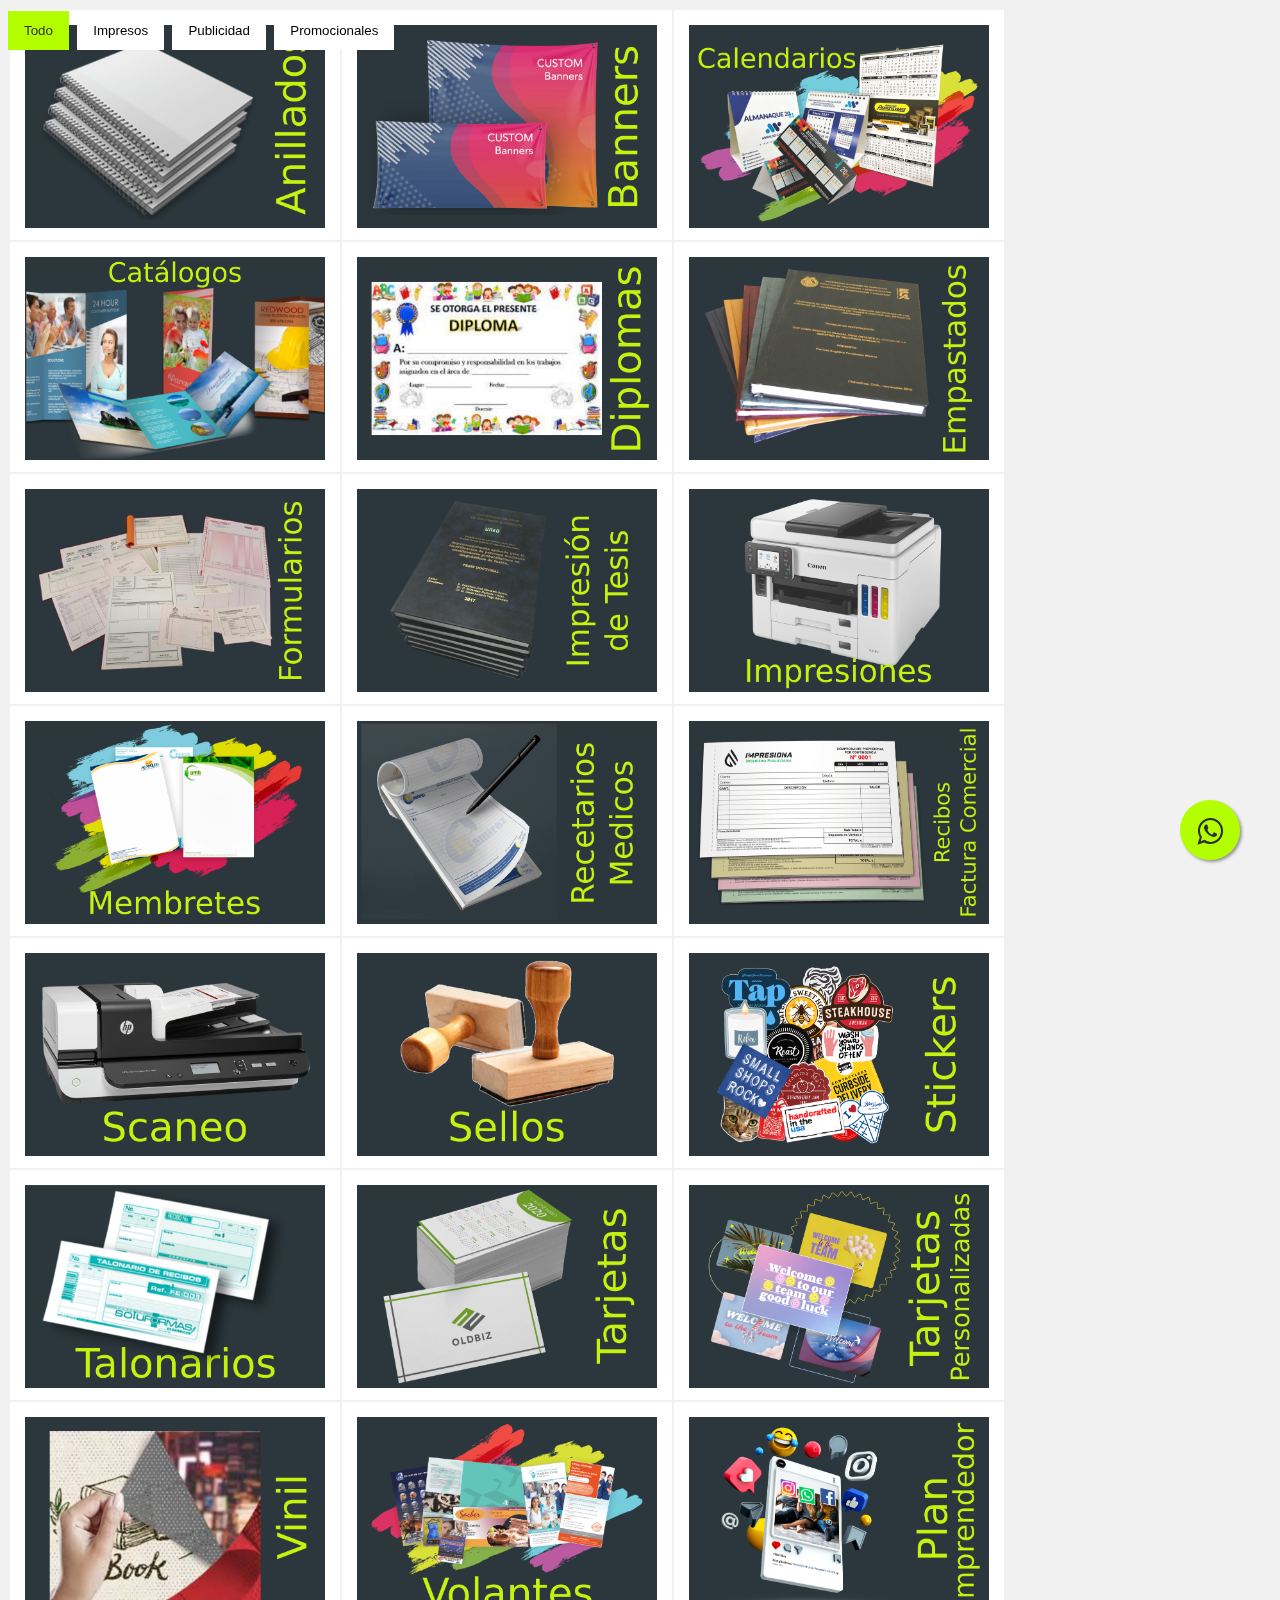
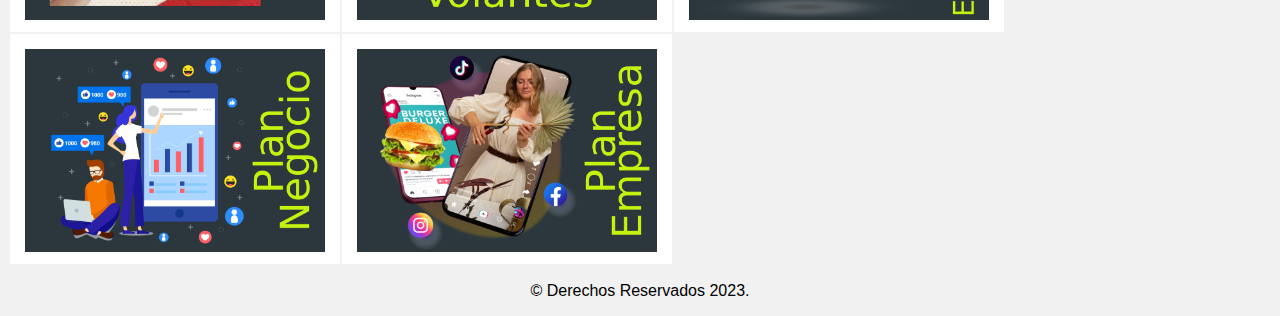
==== index.html @ c9ea45ab "Update index.html" ====
<!DOCTYPE html>
<html>
<meta name="viewport" content="width=device-width, initial-scale=1">

<head>
    <title>edumerchsv</title>
    <link rel="icon" href="icologo.png" type="image/x-icon">
    <style>
        * {
            box-sizing: border-box;
        }
        
        body {
            background-color: #f1f1f1;
            padding: 0px;
            font-family: Arial;
        }
        /* Center website */
        
        .main {
            max-width: 1000px;
            margin: auto;
        }
        
        h1 {
            font-size: 50px;
            word-break: break-all;
        }
        
        .row {
            margin: 0px -0px;
        }
        /* Add padding BETWEEN each column */
        
        .row,
        .row>.column {
            padding: 1px;
        }
        /* Create three equal columns that floats next to each other */
        
        .column {
            float: left;
            width: 25%;
            display: none;
            /* Hide all elements by default */
        }
        /* Clear floats after rows */
        
        .row:after {
            content: "";
            display: table;
            clear: both;
        }
        /* Contenido del espacio en blanco con la imagen*/
        
        .content {
            background-color: white;
            padding: 15px;
        }
        /* The "show" se filtra en table para mostrar bien en celular*/
        
        .show {
            display: Table;
        }
        /* Style the buttons */
        
        .btn {
            border: none;
            outline: none;
            padding: 12px 16px;
            background-color: white;
            cursor: pointer;
        }
        
        .btn:hover {
            background-color: #ddd;
        }
        
        .btn.active {
            background-color: rgb(179, 255, 0);
            color: rgb(46, 46, 46);
        }
        
        body {
            font-family: Arial, Helvetica, sans-serif;
        }
        
        .flip-box {
            background-color: transparent;
            width: 300px;
            height: 200px;
            border: 0px solid #f1f1f1;
            perspective: 1000px;
        }
        
        .flip-box-inner {
            position: relative;
            width: 100%;
            height: 100%;
            text-align: center;
            transition: transform 0.8s;
            transform-style: preserve-3d;
        }
        
        .flip-box:hover .flip-box-inner {
            transform: rotateY(180deg);
        }
        
        .flip-box-front,
        .flip-box-back {
            position: absolute;
            width: 100%;
            height: 100%;
            -webkit-backface-visibility: hidden;
            backface-visibility: hidden;
        }
        
        .flip-box-front {
            background-color: #bbb;
            color: black;
        }
        
        .flip-box-back {
            background-color: rgb(43, 55, 61);
            color: white;
            transform: rotateY(180deg);
        }
        
        .floatMenu {
            position: fixed;
            text-align: center;
            font-size: 30px;
            z-index: 100;
        }
        
        .float {
            position: fixed;
            width: 60px;
            height: 60px;
            bottom: 40px;
            right: 40px;
            background-color: rgb(179, 255, 0);
            color: rgb(46, 46, 46);
            border-radius: 50px;
            text-align: center;
            font-size: 30px;
            box-shadow: 2px 2px 3px #999;
            z-index: 100;
        }
        
        .float:hover {
            text-decoration: none;
            color: rgb(179, 255, 0);
            background-color: rgb(46, 46, 46);
        }
        
        .my-float {
            margin-top: 16px;
        }
    </style>
</head>


<body>

    <center>
        <!-- MAIN (Center website) -->
        <div class="floatMenu">
            <div class="main">
                <div id="myBtnContainer">
                    <button class="btn active" onclick="filterSelection('all')">Todo</button>
                    <button class="btn" onclick="filterSelection('Impresos')">Impresos</button>
                    <button class="btn" onclick="filterSelection('Publicidad')">Publicidad</button>
                    <button class="btn" onclick="filterSelection('Promocionales')">Promocionales</button>
                </div>
    </center>

    <!-- Portfolio Gallery Grid -->
    <div class="row">
        <div class="column Impresos">
            <div class="content">
                <div class="flip-box">
                    <div class="flip-box-inner">
                        <div class="flip-box-front">
                            <img src="Impresos/Anillados.png" alt="Impresos" style="width:100%">
                        </div>
                        <div class="flip-box-back">
                            <h2>Anillados</h2>
                            <h3>Desde $1.50</h3>
                            <h4></h4>
                            <p></p>
                        </div>
                    </div>
                </div>
            </div>
        </div>
        <div class="column Impresos">
            <div class="content">
                <div class="flip-box">
                    <div class="flip-box-inner">
                        <div class="flip-box-front">
                            <img src="Impresos/Banners.png" alt="Impresos" style="width:100%">
                        </div>
                        <div class="flip-box-back">
                            <h2>Banners</h2>
                            <h3>Metro cuadrado $10.°°</h3>
                            <h4>Full Colors</h4>
                            <p>* Ojetes incluidos</p>
                        </div>
                    </div>
                </div>
            </div>
        </div>
        <div class="column Impresos">
            <div class="content">
                <div class="flip-box">
                    <div class="flip-box-inner">
                        <div class="flip-box-front">
                            <img src="Impresos/Calendarios.png" alt="Impresos" style="width:100%">
                        </div>
                        <div class="flip-box-back">
                            <p>Calendarios</p>
                            <p>Bolsillo $10.°° / 100 Unidades</p>
                            <p>Carta $1.50 dls. x Unidad</p>
                            <p>Tabloide $2.50 dls. x Unidad</p>
                        </div>
                    </div>
                </div>
            </div>
        </div>
        <div class="column Impresos">
            <div class="content">
                <div class="flip-box">
                    <div class="flip-box-inner">
                        <div class="flip-box-front">
                            <img src="Impresos/Catalogos.png" alt="Impresos" style="width:100%">
                        </div>
                        <div class="flip-box-back">
                            <h2>Catálogos</h2>
                            <h3></h3>
                            <h4></h4>
                            <p></p>
                        </div>
                    </div>
                </div>
            </div>
        </div>
        <div class="column Impresos">
            <div class="content">
                <div class="flip-box">
                    <div class="flip-box-inner">
                        <div class="flip-box-front">
                            <img src="Impresos/Diplomas.png" alt="Impresos" style="width:100%">
                        </div>
                        <div class="flip-box-back">
                            <h2>Diplomas</h2>
                            <h3>Carta desde $0.65 ctvs (tinta)</h3>
                            <h3>Carta desde $1.50 dls (láser)</h3>
                        </div>
                    </div>
                </div>
            </div>
        </div>
        <div class="column Impresos">
            <div class="content">
                <div class="flip-box">
                    <div class="flip-box-inner">
                        <div class="flip-box-front">
                            <img src="Impresos/Empastados.png" alt="Impresos" style="width:100%">
                        </div>
                        <div class="flip-box-back">
                            <h2>Empastados</h2>
                            <h4>Tipo Libro desde $5.°°</h4>
                            <h4>Tipo Tesis desde $12.°°</h4>
                        </div>
                    </div>
                </div>
            </div>
        </div>
        <div class="column Impresos">
            <div class="content">
                <div class="flip-box">
                    <div class="flip-box-inner">
                        <div class="flip-box-front">
                            <img src="Impresos/Formularios.png" alt="Impresos" style="width:100%">
                        </div>
                        <div class="flip-box-back">
                            <h2>Formularios</h2>
                        </div>
                    </div>
                </div>
            </div>
        </div>
        <div class="column Impresos">
            <div class="content">
                <div class="flip-box">
                    <div class="flip-box-inner">
                        <div class="flip-box-front">
                            <img src="Impresos/ImpresTesis.png" alt="Impresos" style="width:100%">
                        </div>
                        <div class="flip-box-back">
                            <h2>Impresión de Tesis</h2>
                            <p>Tinta color desde $0.07 ctvs. (por lado de hoja)</p>
                            <p> Láser color desde $0.15 ctvs. (por lado de hoja)</p>

                        </div>
                    </div>
                </div>
            </div>
        </div>
        <div class="column Impresos">
            <div class="content">
                <div class="flip-box">
                    <div class="flip-box-inner">
                        <div class="flip-box-front">
                            <img src="Impresos/Impresiones.png" alt="Impresos" style="width:100%">
                        </div>
                        <div class="flip-box-back">
                            <h2>Impresiones</h2>
                            <p>Tinta color $0.05 ctvs. (por lado de hoja)</p>
                            <p>Tinta negro $0.03 ctvs. (por lado de hoja)</p>
                            <p>Láser color $0.15 ctvs. (por lado de hoja)</p>
                            <p>Láser negro $0.07 ctvs. (por lado de hoja)</p>
                        </div>
                    </div>
                </div>
            </div>
        </div>
        <div class="column Impresos">
            <div class="content">
                <div class="flip-box">
                    <div class="flip-box-inner">
                        <div class="flip-box-front">
                            <img src="Impresos/Membretes.png" alt="Impresos" style="width:100%">
                        </div>
                        <div class="flip-box-back">
                            <h2>Membretes</h2>
                            <p>100 Hojas carta tinta color $5.99 dls.</p>
                            <p>100 Hojas carta láser color $6.99 dls.</p>
                        </div>
                    </div>
                </div>
            </div>
        </div>
        <div class="column Impresos">
            <div class="content">
                <div class="flip-box">
                    <div class="flip-box-inner">
                        <div class="flip-box-front">
                            <img src="Impresos/Recetarios.png" alt="Impresos" style="width:100%">
                        </div>
                        <div class="flip-box-back">
                            <h2>Recetarios Medicos</h2>
                            <h3>Tamaño: ½ carta</h3>
                            <p>50 Hojas tinta color $3.50 dls.</p>
                            <p>50 Hojas láser color $5.°° dls.</p>
                        </div>
                    </div>
                </div>
            </div>
        </div>
        <div class="column Impresos">
            <div class="content">
                <div class="flip-box">
                    <div class="flip-box-inner">
                        <div class="flip-box-front">
                            <img src="Impresos/Recibos.png" alt="Impresos" style="width:100%">
                        </div>
                        <div class="flip-box-back">
                            <h3>Recibos y Factura Comercial</h3>
                            <p>Tamaño: ½ carta</p>
                            <p>Tinta color $3.50 dls.</p>
                            <p>Láser color $5.°° dls. </p>
                            <p>* 50 Hojas + copia y Numeradas.</p>
                        </div>
                    </div>
                </div>
            </div>
        </div>
        <div class="column Impresos">
            <div class="content">
                <div class="flip-box">
                    <div class="flip-box-inner">
                        <div class="flip-box-front">
                            <img src="Impresos/Scaneo.png" alt="Impresos" style="width:100%">
                        </div>
                        <div class="flip-box-back">
                            <p>Scaneo</p>
                            <h5>Papelería $0.25 / Documentos Personales $0.50</h5>
                            <h5>Diplomas $1.°° dls.</p>
                                <h5>Titulo $3.°° dls.</h5>
                                <h5>Maquilado desde $0.05 ctvs.</h5>
                        </div>
                    </div>
                </div>
            </div>
        </div>
        <div class="column Impresos">
            <div class="content">
                <div class="flip-box">
                    <div class="flip-box-inner">
                        <div class="flip-box-front">
                            <img src="Impresos/Sellos.png" alt="Impresos" style="width:100%">
                        </div>
                        <div class="flip-box-back">
                            <h2>Sellos</h2>
                        </div>
                    </div>
                </div>
            </div>
        </div>
        <div class="column Impresos">
            <div class="content">
                <div class="flip-box">
                    <div class="flip-box-inner">
                        <div class="flip-box-front">
                            <img src="Impresos/Stickers.png" alt="Impresos" style="width:100%">
                        </div>
                        <div class="flip-box-back">
                            <h2>Stickers</h2>
                        </div>
                    </div>
                </div>
            </div>
        </div>
        <div class="column Impresos">
            <div class="content">
                <div class="flip-box">
                    <div class="flip-box-inner">
                        <div class="flip-box-front">
                            <img src="Impresos/Talonarios.png" alt="Impresos" style="width:100%">
                        </div>
                        <div class="flip-box-back">
                            <h2>Talonarios</h2>
                            <p>50 Hojas ⅓ carta tinta color $2.°° dls.</p>
                            <p>50 Hojas ⅓ carta láser color $3.°° dls.</p>
                        </div>
                    </div>
                </div>
            </div>
        </div>
        <div class="column Impresos">
            <div class="content">
                <div class="flip-box">
                    <div class="flip-box-inner">
                        <div class="flip-box-front">
                            <img src="Impresos/Tarjeta.png" alt="Impresos" style="width:100%">
                        </div>
                        <div class="flip-box-back">
                            <h2>Tarjeta Presentación</h2>
                            <p>Folcote láser $6.99 dls.</p>
                            <p>Canso tinta color $5.°° dls.</p>
                        </div>
                    </div>
                </div>
            </div>
        </div>
        <div class="column Impresos">
            <div class="content">
                <div class="flip-box">
                    <div class="flip-box-inner">
                        <div class="flip-box-front">
                            <img src="Impresos/TarjetaP.png" alt="Impresos" style="width:100%">
                        </div>
                        <div class="flip-box-back">
                            <h2>Tarjetas Personalizadas</h2>
                        </div>
                    </div>
                </div>
            </div>
        </div>
        <div class="column Impresos">
            <div class="content">
                <div class="flip-box">
                    <div class="flip-box-inner">
                        <div class="flip-box-front">
                            <img src="Impresos/Vinil.png" alt="Impresos" style="width:100%">
                        </div>
                        <div class="flip-box-back">
                            <h2>Vinil</h2>
                            <h3>Metro cuadrado $12.°°</h3>
                            <h4>Full Colors</h4>
                        </div>
                    </div>
                </div>
            </div>
        </div>
        <div class="column Impresos">
            <div class="content">
                <div class="flip-box">
                    <div class="flip-box-inner">
                        <div class="flip-box-front">
                            <img src="Impresos/Volante.png" alt="Impresos" style="width:100%">
                        </div>
                        <div class="flip-box-back">
                            <h2>Volantes</h2>
                        </div>
                    </div>
                </div>
            </div>
        </div>
        <div class="column Publicidad">
            <div class="content">
                <div class="flip-box">
                    <div class="flip-box-inner">
                        <div class="flip-box-front">
                            <img src="Impresos/Emprendedor.png" alt="Publicidad" style="width:100%">
                        </div>
                        <div class="flip-box-back">
                            <h2>Plan Emprendedor $65.°°</h2>
                            <p>*1,000 emails diarios 2 veces x semana</p>
                            <p>*Story en TikTok 1 vez x semana</p>
                            <p>*Reels en Facebook 1 vez x semana</p>
                            <p></p>
                        </div>
                    </div>
                </div>
            </div>
        </div>
        <div class="column Publicidad">
            <div class="content">
                <div class="flip-box">
                    <div class="flip-box-inner">
                        <div class="flip-box-front">
                            <img src="Impresos/Negocio.png" alt="Publicidad" style="width:100%">
                        </div>
                        <div class="flip-box-back">
                            <h2>Plan Negocio $125.°°</h2>
                            <p>*1,000 emails diarios 3 veces x semana</p>
                            <p>*Story en TikTok 3 veces x semana</p>
                            <p>*Reels en Facebook 1 vez x semana</p>
                            <p>*Anuncio FB pautado 1 semana</p>
                        </div>
                    </div>
                </div>
            </div>
        </div>
        <div class="column Publicidad">
            <div class="content">
                <div class="flip-box">
                    <div class="flip-box-inner">
                        <div class="flip-box-front">
                            <img src="Impresos/Empresa.png" alt="Publicidad" style="width:100%">
                        </div>
                        <div class="flip-box-back">
                            <p>Plan Empresa $150.°°</p>
                            <p>*1,000 emails diarios 5 veces x semana</p>
                            <p>*Story en TikTok 5 veces x semana</p>
                            <p>*Reels en Facebook 1 vez x semana</p>
                            <p>*Anuncio FB pautado 1 semana</p>
                            <p>*50 Mensajes WA 5 veces x semana</p>
                        </div>
                    </div>
                </div>
            </div>
        </div>
        <!-- END GRID -->
    </div>

    <center>
        <footer>
            <p class="rights"><span>&copy;&nbsp;</span><span class="copyright-year"></span>Derechos Reservados 2023.</p>
        </footer>
    </center>
    <!-- END MAIN -->

    <script>
        filterSelection("all")

        function filterSelection(c) {
            var x, i;
            x = document.getElementsByClassName("column");
            if (c == "all") c = "";
            for (i = 0; i < x.length; i++) {
                w3RemoveClass(x[i], "show");
                if (x[i].className.indexOf(c) > -1) w3AddClass(x[i], "show");
            }
        }

        function w3AddClass(element, name) {
            var i, arr1, arr2;
            arr1 = element.className.split(" ");
            arr2 = name.split(" ");
            for (i = 0; i < arr2.length; i++) {
                if (arr1.indexOf(arr2[i]) == -1) {
                    element.className += " " + arr2[i];
                }
            }
        }

        function w3RemoveClass(element, name) {
            var i, arr1, arr2;
            arr1 = element.className.split(" ");
            arr2 = name.split(" ");
            for (i = 0; i < arr2.length; i++) {
                while (arr1.indexOf(arr2[i]) > -1) {
                    arr1.splice(arr1.indexOf(arr2[i]), 1);
                }
            }
            element.className = arr1.join(" ");
        }


        // Add active class to the current button (highlight it)
        var btnContainer = document.getElementById("myBtnContainer");
        var btns = btnContainer.getElementsByClassName("btn");
        for (var i = 0; i < btns.length; i++) {
            btns[i].addEventListener("click", function() {
                var current = document.getElementsByClassName("active");
                current[0].className = current[0].className.replace(" active", "");
                this.className += " active";
            });
        }
    </script>
    <link rel="stylesheet" href="https://maxcdn.bootstrapcdn.com/font-awesome/4.5.0/css/font-awesome.min.css">
    <a href="https://api.whatsapp.com/send?phone=50371044223&text=Me regala información." class="float" target="_blank">
        <i class="fa fa-whatsapp my-float"></i>
    </a>


</body>
<div class="snackbars" id="form-output-global"></div>
<script src="js/core.min.js"></script>
<script src="js/script.js"></script>
<script src="js\vendor\bootstrap.min.js"></script>
<script src="js\vendor\slick.min.js"></script>
<script src="js\custom\slick.js"></script>
<script src="js\vendor\counterup.min.js"></script>
<script src="js\vendor\waypoints.min.js"></script>
<script src="js\custom\counterup.js"></script>
<script src="js\vendor\venobox.min.js"></script>
<script src="js\custom\venobox.js"></script>
<script src="js\custom\player.js"></script>

</html>
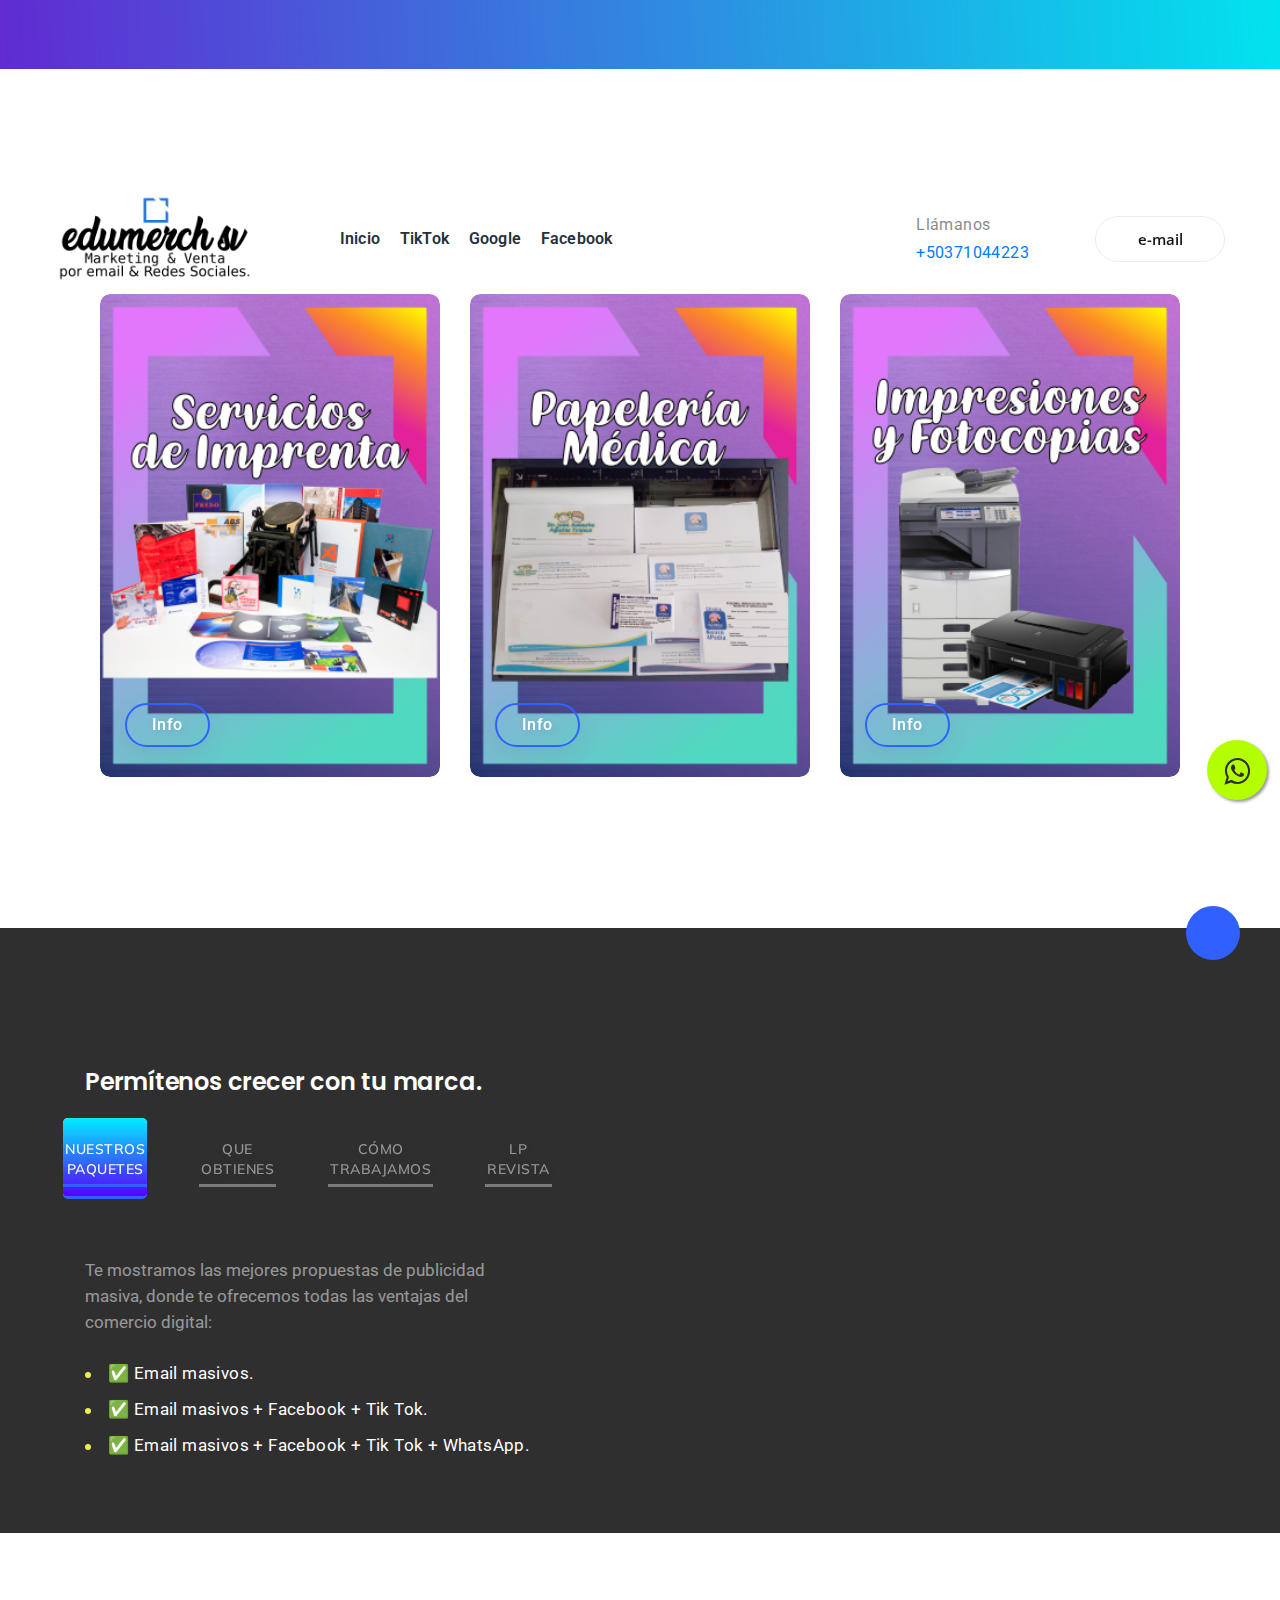
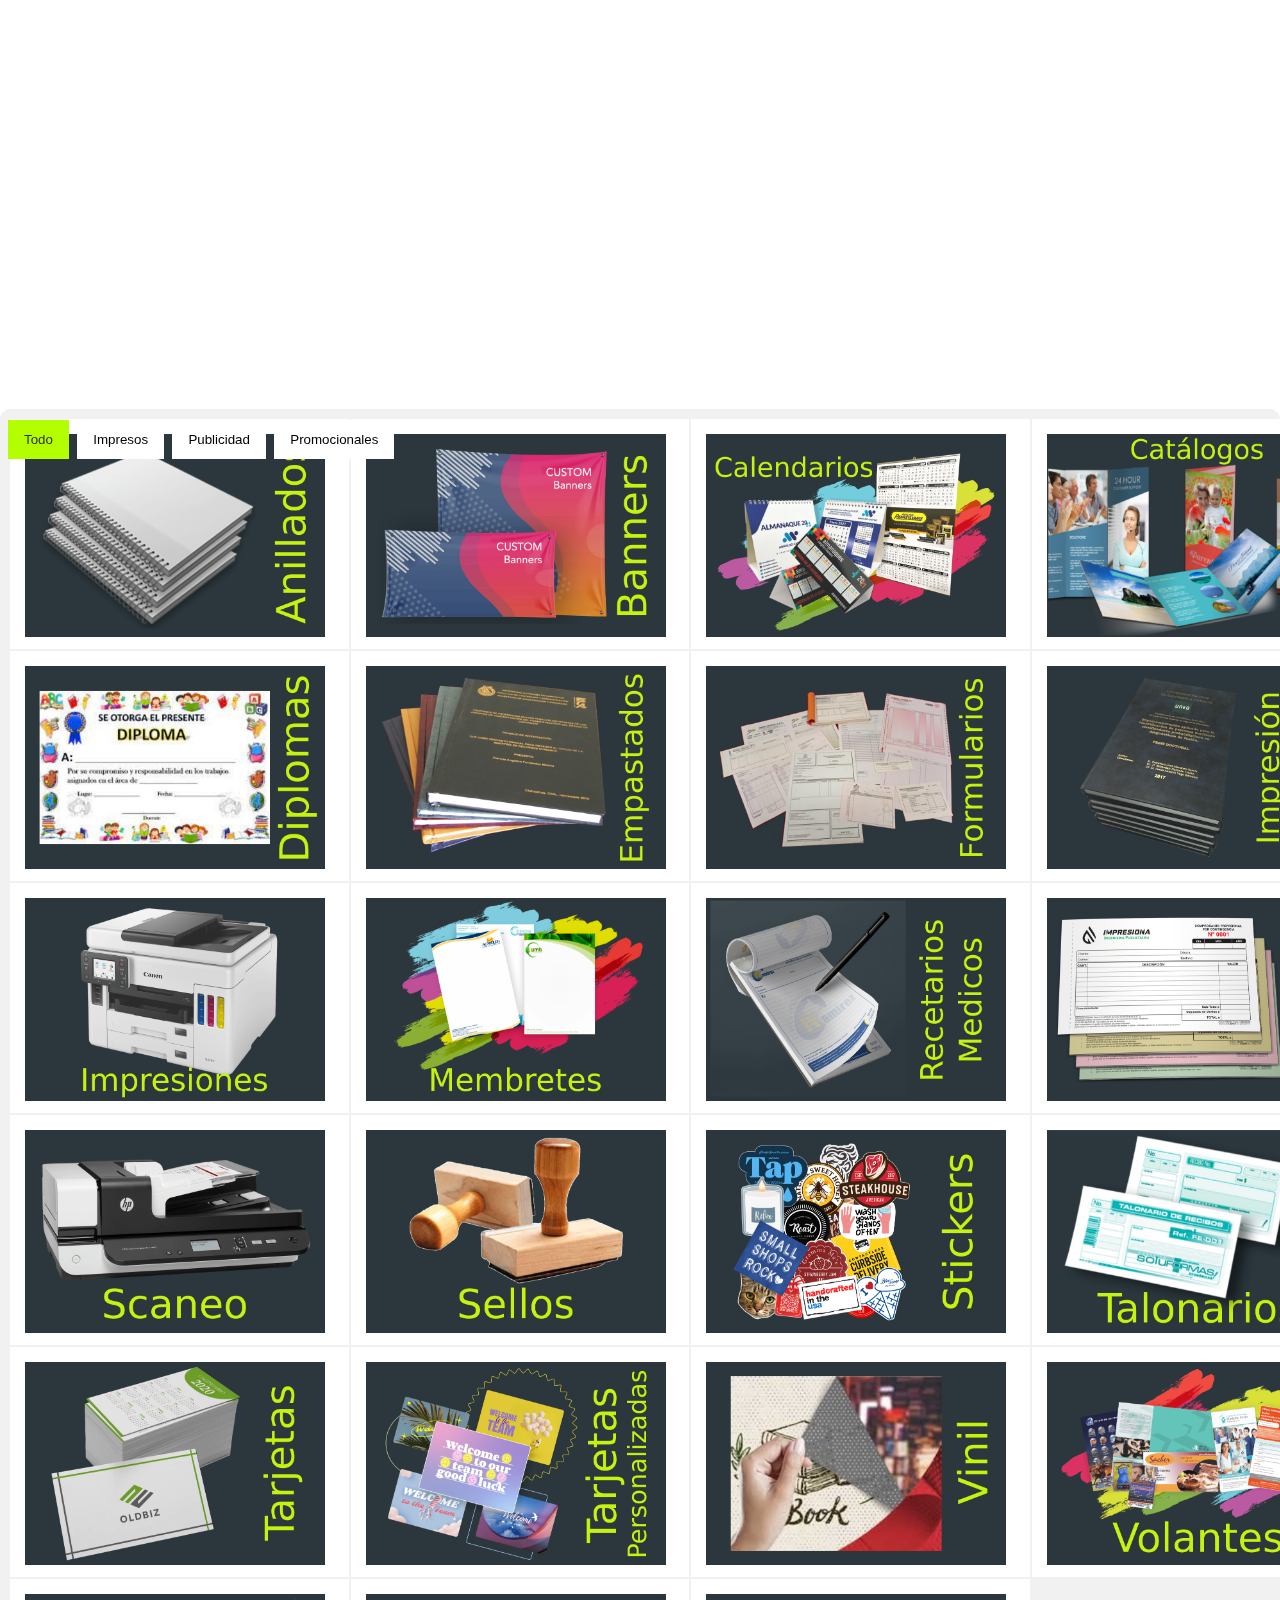
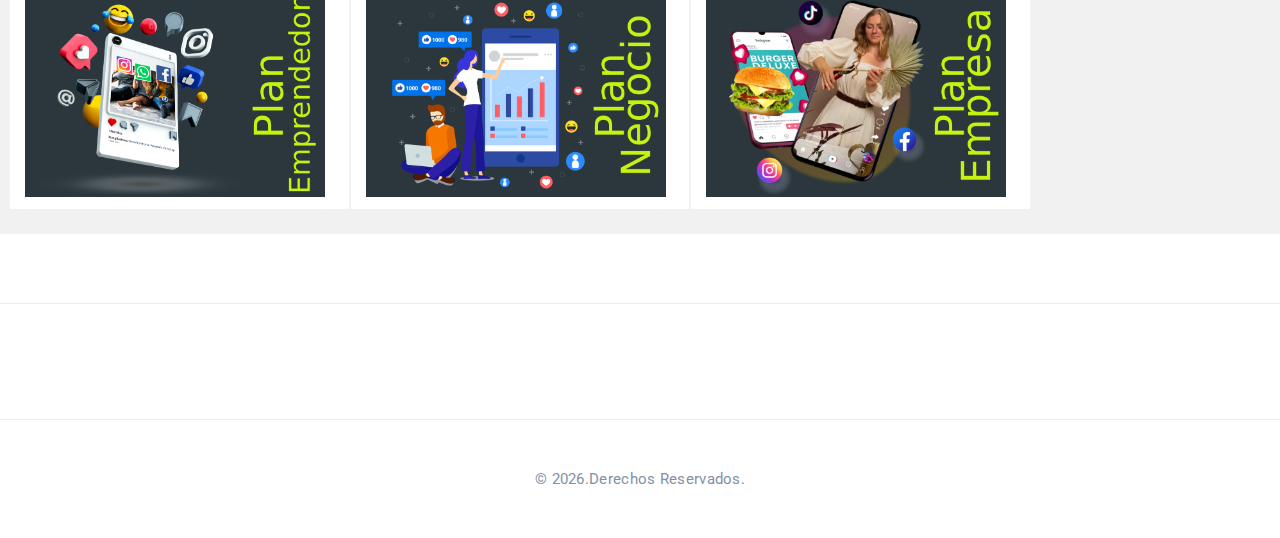
==== commit 136cf30d: "Add files via upload" ====
--- a/index.html
+++ b/index.html
@@ -1,144 +1,52 @@
 <!DOCTYPE html>
-<html>
-<meta name="viewport" content="width=device-width, initial-scale=1">
+<html class="wide wow-animation" lang="en">
 
 <head>
     <title>edumerchsv</title>
-    <link rel="icon" href="icologo.png" type="image/x-icon">
+    <meta name="viewport" content="width=device-width height=device-height initial-scale=1.0">
+    <meta charset="utf-8">
+    <meta http-equiv="X-UA-Compatible" content="IE=edge">
+    <meta name="viewport" content="width=device-width, initial-scale=1, shrink-to-fit=no">
+    <meta name="author-name" content="EduardoJiménez">
+    <meta name="author-email" content="edujim@outlook.com">
+    <meta name="keywords" content="edu, fm, bootstrap, html, template, mp3, player, radio station, responsive, schedule, shoutcast, online radio station template, radio station html template, radio station website template, mp3 player">
+    <link rel="icon" href="images/icologo.png" type="image/x-icon">
+    <link rel="stylesheet" type="text/css" href="//fonts.googleapis.com/css?family=Open+Sans:300,400,500,600,700,800%7CPoppins:300,400,500,600,700%7CMuli:200,300,400,500">
+    <link rel="stylesheet" href="css/bootstrap.css">
+    <link rel="stylesheet" href="css/fonts.css">
+    <link rel="stylesheet" href="css/style.css">
+    <link rel="stylesheet" href="https://cdnjs.cloudflare.com/ajax/libs/font-awesome/5.14.0/css/all.min.css">
+    <link rel="stylesheet" href="css\vendor\slick.css">
+    <link rel="stylesheet" href="css\vendor\bootstrap.min.css">
+    <link rel="stylesheet" href="css\custom\main.css">
+    <link rel="stylesheet" href="css\custom\about.css">
+    <link rel="stylesheet" href="css\vendor\venobox.min.css">
+    <link rel="stylesheet" href="css\custom\main.css">
+    <link rel="stylesheet" href="css\custom\index.css">
+    <link rel="stylesheet" href="css\custom\about.css">
+    
     <style>
-        * {
-            box-sizing: border-box;
+        .ie-panel {
+            display: none;
+            background: #212121;
+            padding: 10px 0;
+            box-shadow: 3px 3px 5px 0 rgba(0, 0, 0, .3);
+            clear: both;
+            text-align: center;
+            position: relative;
+            z-index: 1;
         }
         
-        body {
-            background-color: #f1f1f1;
-            padding: 0px;
-            font-family: Arial;
-        }
-        /* Center website */
-        
-        .main {
-            max-width: 1000px;
-            margin: auto;
-        }
-        
-        h1 {
-            font-size: 50px;
-            word-break: break-all;
-        }
-        
-        .row {
-            margin: 0px -0px;
-        }
-        /* Add padding BETWEEN each column */
-        
-        .row,
-        .row>.column {
-            padding: 1px;
-        }
-        /* Create three equal columns that floats next to each other */
-        
-        .column {
-            float: left;
-            width: 25%;
-            display: none;
-            /* Hide all elements by default */
-        }
-        /* Clear floats after rows */
-        
-        .row:after {
-            content: "";
-            display: table;
-            clear: both;
-        }
-        /* Contenido del espacio en blanco con la imagen*/
-        
-        .content {
-            background-color: white;
-            padding: 15px;
-        }
-        /* The "show" se filtra en table para mostrar bien en celular*/
-        
-        .show {
-            display: Table;
-        }
-        /* Style the buttons */
-        
-        .btn {
-            border: none;
-            outline: none;
-            padding: 12px 16px;
-            background-color: white;
-            cursor: pointer;
-        }
-        
-        .btn:hover {
-            background-color: #ddd;
-        }
-        
-        .btn.active {
-            background-color: rgb(179, 255, 0);
-            color: rgb(46, 46, 46);
-        }
-        
-        body {
-            font-family: Arial, Helvetica, sans-serif;
-        }
-        
-        .flip-box {
-            background-color: transparent;
-            width: 300px;
-            height: 200px;
-            border: 0px solid #f1f1f1;
-            perspective: 1000px;
-        }
-        
-        .flip-box-inner {
-            position: relative;
-            width: 100%;
-            height: 100%;
-            text-align: center;
-            transition: transform 0.8s;
-            transform-style: preserve-3d;
-        }
-        
-        .flip-box:hover .flip-box-inner {
-            transform: rotateY(180deg);
-        }
-        
-        .flip-box-front,
-        .flip-box-back {
-            position: absolute;
-            width: 100%;
-            height: 100%;
-            -webkit-backface-visibility: hidden;
-            backface-visibility: hidden;
-        }
-        
-        .flip-box-front {
-            background-color: #bbb;
-            color: black;
-        }
-        
-        .flip-box-back {
-            background-color: rgb(43, 55, 61);
-            color: white;
-            transform: rotateY(180deg);
-        }
-        
-        .floatMenu {
-            position: fixed;
-            text-align: center;
-            font-size: 30px;
-            z-index: 100;
-        }
-        
+        html.ie-10 .ie-panel,
+        html.lt-ie-10 .ie-panel {
+            display: block;
+        }
         .float {
             position: fixed;
             width: 60px;
             height: 60px;
-            bottom: 40px;
-            right: 40px;
+            bottom: 100px;
+            right: 13px;
             background-color: rgb(179, 255, 0);
             color: rgb(46, 46, 46);
             border-radius: 50px;
@@ -150,7 +58,7 @@
         
         .float:hover {
             text-decoration: none;
-            color: rgb(179, 255, 0);
+            color:rgb(179, 255, 0);
             background-color: rgb(46, 46, 46);
         }
         
@@ -160,464 +68,287 @@
     </style>
 </head>
 
-
 <body>
 
-    <center>
-        <!-- MAIN (Center website) -->
-        <div class="floatMenu">
-            <div class="main">
-                <div id="myBtnContainer">
-                    <button class="btn active" onclick="filterSelection('all')">Todo</button>
-                    <button class="btn" onclick="filterSelection('Impresos')">Impresos</button>
-                    <button class="btn" onclick="filterSelection('Publicidad')">Publicidad</button>
-                    <button class="btn" onclick="filterSelection('Promocionales')">Promocionales</button>
+    <div class="ie-panel">
+        <a href="http://windows.microsoft.com/en-US/internet-explorer/"><img src="images/logox.png" height="42" width="820" alt="You are using an outdated browser. For a faster, safer browsing experience, upgrade for free today."></a>
+    </div>
+    
+    <div class="preloader" id="loading">
+        <div class="preloader-body">
+            <div id="loading-center-object">
+                <div class="object" id="object_four"></div>
+                <div class="object" id="object_three"></div>
+                <div class="object" id="object_two"></div>
+                <div class="object" id="object_one"></div>
+            </div>
+        </div>
+    </div>
+
+    <div class="page">
+        <!-- Page Header-->
+        <a class="banner banner-top" href="#" target="_blank"><img src="images/Textura 01.png" alt="" height="0" /></a>
+        <header class="section page-header">
+
+            <!-- RD Navbar-->
+            <div class="rd-navbar-wrap">
+                <nav class="rd-navbar rd-navbar-modern" data-layout="rd-navbar-fixed" data-sm-layout="rd-navbar-fixed" data-md-layout="rd-navbar-fixed" data-md-device-layout="rd-navbar-fixed" data-lg-layout="rd-navbar-fixed" data-lg-device-layout="rd-navbar-fixed" data-xl-layout="rd-navbar-static"
+                    data-xl-device-layout="rd-navbar-static" data-xxl-layout="rd-navbar-static" data-xxl-device-layout="rd-navbar-static" data-lg-stick-up-offset="10px" data-xl-stick-up-offset="10px" data-xxl-stick-up-offset="10px" data-lg-stick-up="true"
+                    data-xl-stick-up="true" data-xxl-stick-up="true">
+                    
+                    <div class="rd-navbar-main">
+                        <!-- RD Navbar Panel-->
+                        <div class="rd-navbar-panel">
+                            <!-- RD Navbar Toggle-->
+                            <button class="rd-navbar-toggle" data-rd-navbar-toggle=".rd-navbar-nav-wrap"><span></span></button>
+                            <!-- RD Navbar Brand-->
+                            <div class="rd-navbar-brand">
+                                <a class="brand" href="https://www.index.html"><img src="images/logox.png" alt="" width="" height="" /></a>
+                            </div>
+                        </div>
+                        <div class="rd-navbar-nav-wrap">
+                            <!-- RD Navbar Nav-->
+                            <ul class="rd-navbar-nav">
+                                <li class="rd-nav-item active">
+                                    <a class="rd-nav-link" href="#"></a>
+                                </li>
+                                <li class="rd-nav-item"><a class="rd-nav-link" href="index.html">Inicio</a>
+                                </li>
+                                <li class="rd-nav-item"><a class="rd-nav-link" href="https://www.tiktok.com/@eltripsv">TikTok</a>
+                                </li>
+                                <li class="rd-nav-item"><a class="rd-nav-link" href="https://g.page/r/CdeWt0oF6-BpEBA">Google</a>
+                                </li>
+                                <li class="rd-nav-item"><a class="rd-nav-link" href="#">Facebook</a>
+                                </li>
+                                <li class="rd-nav-item">
+                                    <a class="rd-nav-link" href="#"></a>
+                                </li>
+                            </ul>
+                            <div class="rd-navbar-tel">
+                                <p>Llámanos</p><a href="tel:#">+50371044223</a>
+                            </div>
+                        </div>
+                        <div class="rd-navbar-element"><a class="button button-sm button-default-outline button-winona" href="mailto:edujim@outlook.com">e-mail</a>
+                        </div>
+                        <div class="rd-navbar-dummy"></div>
+                    </div>
+                </nav>
+            </div>
+        </header>
+
+         <!-- Our Solutions-->
+         <section>
+            <div class="container">
+                <section>
+                        <div class="row">
+                            <div class="col-lg-12">
+                                <div class="blog-slider slider-arrow">
+                                    <div class="blog-card"><img src="images/001.png" alt="blog-1">
+                                        <div class="blog-overlay">
+                                            <p></p>
+                                            <h3>
+                                                <a href="#"></a>
+                                            </h3>
+                                            <a class="btn btn-outline" href="#">Info</a>
+                                        </div>
+                                    </div>
+                                    <div class="blog-card"><img src="images/002.png" alt="blog-2">
+                                        <div class="blog-overlay">
+                                            <p></p>
+                                            <h3>
+                                                <a href="#"></a>
+                                            </h3>
+                                            <a class="btn btn-outline" href="#">Info</a>
+                                        </div>
+                                    </div>
+                                    <div class="blog-card"><img src="images/003.png" alt="blog-3">
+                                        <div class="blog-overlay">
+                                            <p></p>
+                                            <h3>
+                                                <a href="#"></a>
+                                            </h3>
+                                            <a class="btn btn-outline" href="#">Info</a>
+                                        </div>
+                                    </div>
+                                    <div class="blog-card"><img src="images/004.png" alt="blog-3">
+                                        <div class="blog-overlay">
+                                            <p></p>
+                                            <h3>
+                                                <a href="#"></a>
+                                            </h3>
+                                            <a class="btn btn-outline" href="#">Info</a>
+                                        </div>
+                                    </div>
+                                    <div class="blog-card"><img src="images/005.png" alt="blog-3">
+                                        <div class="blog-overlay">
+                                            <p></p>
+                                            <h3>
+                                                <a href="#"></a>
+                                            </h3>
+                                            <a class="btn btn-outline" href="#">Info</a>
+                                        </div>
+                                    </div>
+                                    <div class="blog-card"><img src="images/006.png" alt="blog-3">
+                                        <div class="blog-overlay">
+                                            <p></p>
+                                            <h3>
+                                                <a href="#"></a>
+                                            </h3>
+                                            <a class="btn btn-outline" href="#">Info</a>
+                                        </div>
+                                    </div>
+                                    <div class="blog-card"><img src="images/007.png" alt="blog-3">
+                                        <div class="blog-overlay">
+                                            <p></p>
+                                            <h3>
+                                                <a href="#"></a>
+                                            </h3>
+                                            <a class="btn btn-outline" href="#">Info</a>
+                                        </div>
+                                    </div>
+                                    <div class="blog-card"><img src="images/008.png" alt="blog-3">
+                                        <div class="blog-overlay">
+                                            <p></p>
+                                            <h3>
+                                                <a href="#"></a>
+                                            </h3>
+                                            <a class="btn btn-outline" href="#">Info</a>
+                                        </div>
+                                    </div>
+                                </div>
+                            </div>
+                        </div>
+                    </div>
+                </section>
+            </div>
+            <br>
+        <!-- What We Do-->
+        <section class="section section-xl bg-gray-900" id="what-we-do">
+            <div class="container">
+                <div class="row row-50 justify-content-center justify-content-xl-between align-items-center">
+                    <div class="col-sm-10 col-lg-5">
+                        <h3>Permítenos crecer con tu marca.</h3>
+                        <!-- Bootstrap tabs-->
+                        <div class="tabs-custom tabs-horizontal tabs-line tabs-line_1 block-15" id="tabs-1">
+                            <!-- Nav tabs-->
+                            <ul class="nav nav-tabs">
+                                <li class="nav-item" role="presentation"><a class="nav-link active" href="#tabs-1-1" data-toggle="tab"><span>Nuestros Paquetes</span></a></li>
+                                <li class="nav-item" role="presentation"><a class="nav-link" href="#tabs-1-2" data-toggle="tab"><span>Que obtienes</span></a></li>
+                                <li class="nav-item" role="presentation"><a class="nav-link" href="#tabs-1-3" data-toggle="tab"><span>Cómo trabajamos</span></a></li>
+                                <li class="nav-item" role="presentation"><a class="nav-link" href="#tabs-1-4" data-toggle="tab"><span>LP Revista</span></a></li>
+                            </ul>
+                            <!-- Tab panes-->
+                            <div class="tab-content">
+                                <div class="tab-pane fade show active" id="tabs-1-1">
+                                    <p class="big">Te mostramos las mejores propuestas de publicidad masiva, donde te ofrecemos todas las ventajas del comercio digital:</p>
+                                    <ul class="list-marked list-marked_secondary">
+                                        <li>✅ Email masivos.</li>
+                                        <li>✅ Email masivos + Facebook + Tik Tok.</li>
+                                        <li>✅ Email masivos + Facebook + Tik Tok + WhatsApp.</li>
+                                </div>
+                                <div class="tab-pane fade" id="tabs-1-2">
+                                    <p class="big">Al contratar nuestros servicios, puedes tener mayor visualización en tus redes sociales; Además te ofrecemos todas las ventajas del comercio digital, incluyendo:</p>
+                                    <ul class="list-marked list-marked_secondary">
+                                        <li>Respuesta más rápida del cliente final.</li>
+                                        <li>Mayor exposición de tus productos y servicios.</li>
+                                        <li>Asesoramiento de tu marca.</li>
+                                </div>
+                                <div class="tab-pane fade" id="tabs-1-3">
+                                    <p class="big">Trabajamos para garantizarte la mejor calidad de las soluciones del comercio digital de clientes y sus negocios. Nuestras características de enfoque:</p>
+                                    <ul class="list-marked list-marked_secondary">
+                                        <li>Consulta inicial.</li>
+                                        <li>Planificación y análisis.</li>
+                                        <li>Implementación de campañas de marketing.</li>
+                                </div>
+                                <div class="tab-pane fade" id="tabs-1-4">
+                                    <center>
+                                    <p class="big">Compilado de Bandas</p>
+                                    <ul class="list-marked list-marked_secondary">
+                                        <div class="blog-card"><iframe width="340px" height="485px" src="https://radiorocksv.github.io/Revista/indexRevista.html" scrolling="no" frameborder="no"></iframe>
+                                            <div>
+                                                <center><p>Revista mensual de bandas underground</p>
+                                                <h5>
+                                                    <a href="http://google.com">Descargar</a>
+                                                </h5></center>
+                                            </div>
+                                        </div>
+                                    </center>
+                                </div>
+                            </div>
+                        </div>
+                    </div>
+                    <div class="col-sm-10 col-lg-7 wow fadeIn text-center" data-wow-delay=".2s"><img src="images/clientesT.png" alt="" width="594" height="493" />
+                    </div>
                 </div>
-    </center>
-
-    <!-- Portfolio Gallery Grid -->
-    <div class="row">
-        <div class="column Impresos">
-            <div class="content">
-                <div class="flip-box">
-                    <div class="flip-box-inner">
-                        <div class="flip-box-front">
-                            <img src="Impresos/Anillados.png" alt="Impresos" style="width:100%">
-                        </div>
-                        <div class="flip-box-back">
-                            <h2>Anillados</h2>
-                            <h3>Desde $1.50</h3>
-                            <h4></h4>
-                            <p></p>
+            </div>
+        </section>    
+
+        <section>
+            <div class="container">
+                <div class="row">
+                    <div class="col-lg-12">
+                        <div class="blog-slider slider-arrow">
+                            <div class="blog-card"><iframe width="340px" height="485px" src="https://radiorocksv.github.io/Revista/indexRevista.html" scrolling="no" frameborder="no"></iframe>
+                                <div>
+                                    <p></p>
+                                    <h3>
+                                        <a href="#"></a>
+                                    </h3>
+                                </div>
+                            </div>
+                            <div class="blog-card"><iframe width="340px" height="485px" src="https://radiorocksv.github.io/Maldek/playlist.html" scrolling="no" frameborder="no"></iframe>
+                                <div>
+                                    <p></p>
+                                    <h3>
+                                        <a href="#"></a>
+                                    </h3>
+                                </div>
+                            </div>
+                            <div class="blog-card"><iframe width="340px" height="485px" src="https://radiorocksv.github.io/GaiaMetal/playlist.html" scrolling="no" frameborder="no"></iframe>
+                                <div>
+                                    <p></p>
+                                    <h3>
+                                        <a href="#"></a>
+                                    </h3>
+                                </div>
+                            </div>
+                            <div class="blog-card"><iframe width="340px" height="485px" src="https://radiorocksv.github.io/FatalInfection/playlist.html" scrolling="no" frameborder="no"></iframe>
+                                <div>
+                                    <p></p>
+                                    <h3>
+                                        <a href="#"></a>
+                                    </h3>
+                                </div>
+                            </div>
                         </div>
                     </div>
                 </div>
             </div>
+        </section>
+    <section>
+        <div class="blog-card"><iframe width="1380px" height="1425px" src="Impresos/impresos.html" scrolling="no" frameborder="no"></iframe>
+            <div>
+                <p></p>
+                <h3>
+                    <a href="#"></a>
+                </h3>
+            </div>
         </div>
-        <div class="column Impresos">
-            <div class="content">
-                <div class="flip-box">
-                    <div class="flip-box-inner">
-                        <div class="flip-box-front">
-                            <img src="Impresos/Banners.png" alt="Impresos" style="width:100%">
-                        </div>
-                        <div class="flip-box-back">
-                            <h2>Banners</h2>
-                            <h3>Metro cuadrado $10.°°</h3>
-                            <h4>Full Colors</h4>
-                            <p>* Ojetes incluidos</p>
-                        </div>
-                    </div>
+    </section>
+
+        <!-- Page Footer-->
+        <a class="banner" href="#" target="_blank"><img src="#" alt="" height="0" /></a>
+        <footer class="section footer-classic">
+            <div class="footer-classic-aside">
+                <div class="container">
+                    <p class="rights"><span>&copy;&nbsp;</span><span class="copyright-year"></span>.Derechos Reservados.</p>
                 </div>
             </div>
-        </div>
-        <div class="column Impresos">
-            <div class="content">
-                <div class="flip-box">
-                    <div class="flip-box-inner">
-                        <div class="flip-box-front">
-                            <img src="Impresos/Calendarios.png" alt="Impresos" style="width:100%">
-                        </div>
-                        <div class="flip-box-back">
-                            <p>Calendarios</p>
-                            <p>Bolsillo $10.°° / 100 Unidades</p>
-                            <p>Carta $1.50 dls. x Unidad</p>
-                            <p>Tabloide $2.50 dls. x Unidad</p>
-                        </div>
-                    </div>
-                </div>
-            </div>
-        </div>
-        <div class="column Impresos">
-            <div class="content">
-                <div class="flip-box">
-                    <div class="flip-box-inner">
-                        <div class="flip-box-front">
-                            <img src="Impresos/Catalogos.png" alt="Impresos" style="width:100%">
-                        </div>
-                        <div class="flip-box-back">
-                            <h2>Catálogos</h2>
-                            <h3></h3>
-                            <h4></h4>
-                            <p></p>
-                        </div>
-                    </div>
-                </div>
-            </div>
-        </div>
-        <div class="column Impresos">
-            <div class="content">
-                <div class="flip-box">
-                    <div class="flip-box-inner">
-                        <div class="flip-box-front">
-                            <img src="Impresos/Diplomas.png" alt="Impresos" style="width:100%">
-                        </div>
-                        <div class="flip-box-back">
-                            <h2>Diplomas</h2>
-                            <h3>Carta desde $0.65 ctvs (tinta)</h3>
-                            <h3>Carta desde $1.50 dls (láser)</h3>
-                        </div>
-                    </div>
-                </div>
-            </div>
-        </div>
-        <div class="column Impresos">
-            <div class="content">
-                <div class="flip-box">
-                    <div class="flip-box-inner">
-                        <div class="flip-box-front">
-                            <img src="Impresos/Empastados.png" alt="Impresos" style="width:100%">
-                        </div>
-                        <div class="flip-box-back">
-                            <h2>Empastados</h2>
-                            <h4>Tipo Libro desde $5.°°</h4>
-                            <h4>Tipo Tesis desde $12.°°</h4>
-                        </div>
-                    </div>
-                </div>
-            </div>
-        </div>
-        <div class="column Impresos">
-            <div class="content">
-                <div class="flip-box">
-                    <div class="flip-box-inner">
-                        <div class="flip-box-front">
-                            <img src="Impresos/Formularios.png" alt="Impresos" style="width:100%">
-                        </div>
-                        <div class="flip-box-back">
-                            <h2>Formularios</h2>
-                        </div>
-                    </div>
-                </div>
-            </div>
-        </div>
-        <div class="column Impresos">
-            <div class="content">
-                <div class="flip-box">
-                    <div class="flip-box-inner">
-                        <div class="flip-box-front">
-                            <img src="Impresos/ImpresTesis.png" alt="Impresos" style="width:100%">
-                        </div>
-                        <div class="flip-box-back">
-                            <h2>Impresión de Tesis</h2>
-                            <p>Tinta color desde $0.07 ctvs. (por lado de hoja)</p>
-                            <p> Láser color desde $0.15 ctvs. (por lado de hoja)</p>
-
-                        </div>
-                    </div>
-                </div>
-            </div>
-        </div>
-        <div class="column Impresos">
-            <div class="content">
-                <div class="flip-box">
-                    <div class="flip-box-inner">
-                        <div class="flip-box-front">
-                            <img src="Impresos/Impresiones.png" alt="Impresos" style="width:100%">
-                        </div>
-                        <div class="flip-box-back">
-                            <h2>Impresiones</h2>
-                            <p>Tinta color $0.05 ctvs. (por lado de hoja)</p>
-                            <p>Tinta negro $0.03 ctvs. (por lado de hoja)</p>
-                            <p>Láser color $0.15 ctvs. (por lado de hoja)</p>
-                            <p>Láser negro $0.07 ctvs. (por lado de hoja)</p>
-                        </div>
-                    </div>
-                </div>
-            </div>
-        </div>
-        <div class="column Impresos">
-            <div class="content">
-                <div class="flip-box">
-                    <div class="flip-box-inner">
-                        <div class="flip-box-front">
-                            <img src="Impresos/Membretes.png" alt="Impresos" style="width:100%">
-                        </div>
-                        <div class="flip-box-back">
-                            <h2>Membretes</h2>
-                            <p>100 Hojas carta tinta color $5.99 dls.</p>
-                            <p>100 Hojas carta láser color $6.99 dls.</p>
-                        </div>
-                    </div>
-                </div>
-            </div>
-        </div>
-        <div class="column Impresos">
-            <div class="content">
-                <div class="flip-box">
-                    <div class="flip-box-inner">
-                        <div class="flip-box-front">
-                            <img src="Impresos/Recetarios.png" alt="Impresos" style="width:100%">
-                        </div>
-                        <div class="flip-box-back">
-                            <h2>Recetarios Medicos</h2>
-                            <h3>Tamaño: ½ carta</h3>
-                            <p>50 Hojas tinta color $3.50 dls.</p>
-                            <p>50 Hojas láser color $5.°° dls.</p>
-                        </div>
-                    </div>
-                </div>
-            </div>
-        </div>
-        <div class="column Impresos">
-            <div class="content">
-                <div class="flip-box">
-                    <div class="flip-box-inner">
-                        <div class="flip-box-front">
-                            <img src="Impresos/Recibos.png" alt="Impresos" style="width:100%">
-                        </div>
-                        <div class="flip-box-back">
-                            <h3>Recibos y Factura Comercial</h3>
-                            <p>Tamaño: ½ carta</p>
-                            <p>Tinta color $3.50 dls.</p>
-                            <p>Láser color $5.°° dls. </p>
-                            <p>* 50 Hojas + copia y Numeradas.</p>
-                        </div>
-                    </div>
-                </div>
-            </div>
-        </div>
-        <div class="column Impresos">
-            <div class="content">
-                <div class="flip-box">
-                    <div class="flip-box-inner">
-                        <div class="flip-box-front">
-                            <img src="Impresos/Scaneo.png" alt="Impresos" style="width:100%">
-                        </div>
-                        <div class="flip-box-back">
-                            <p>Scaneo</p>
-                            <h5>Papelería $0.25 / Documentos Personales $0.50</h5>
-                            <h5>Diplomas $1.°° dls.</p>
-                                <h5>Titulo $3.°° dls.</h5>
-                                <h5>Maquilado desde $0.05 ctvs.</h5>
-                        </div>
-                    </div>
-                </div>
-            </div>
-        </div>
-        <div class="column Impresos">
-            <div class="content">
-                <div class="flip-box">
-                    <div class="flip-box-inner">
-                        <div class="flip-box-front">
-                            <img src="Impresos/Sellos.png" alt="Impresos" style="width:100%">
-                        </div>
-                        <div class="flip-box-back">
-                            <h2>Sellos</h2>
-                        </div>
-                    </div>
-                </div>
-            </div>
-        </div>
-        <div class="column Impresos">
-            <div class="content">
-                <div class="flip-box">
-                    <div class="flip-box-inner">
-                        <div class="flip-box-front">
-                            <img src="Impresos/Stickers.png" alt="Impresos" style="width:100%">
-                        </div>
-                        <div class="flip-box-back">
-                            <h2>Stickers</h2>
-                        </div>
-                    </div>
-                </div>
-            </div>
-        </div>
-        <div class="column Impresos">
-            <div class="content">
-                <div class="flip-box">
-                    <div class="flip-box-inner">
-                        <div class="flip-box-front">
-                            <img src="Impresos/Talonarios.png" alt="Impresos" style="width:100%">
-                        </div>
-                        <div class="flip-box-back">
-                            <h2>Talonarios</h2>
-                            <p>50 Hojas ⅓ carta tinta color $2.°° dls.</p>
-                            <p>50 Hojas ⅓ carta láser color $3.°° dls.</p>
-                        </div>
-                    </div>
-                </div>
-            </div>
-        </div>
-        <div class="column Impresos">
-            <div class="content">
-                <div class="flip-box">
-                    <div class="flip-box-inner">
-                        <div class="flip-box-front">
-                            <img src="Impresos/Tarjeta.png" alt="Impresos" style="width:100%">
-                        </div>
-                        <div class="flip-box-back">
-                            <h2>Tarjeta Presentación</h2>
-                            <p>Folcote láser $6.99 dls.</p>
-                            <p>Canso tinta color $5.°° dls.</p>
-                        </div>
-                    </div>
-                </div>
-            </div>
-        </div>
-        <div class="column Impresos">
-            <div class="content">
-                <div class="flip-box">
-                    <div class="flip-box-inner">
-                        <div class="flip-box-front">
-                            <img src="Impresos/TarjetaP.png" alt="Impresos" style="width:100%">
-                        </div>
-                        <div class="flip-box-back">
-                            <h2>Tarjetas Personalizadas</h2>
-                        </div>
-                    </div>
-                </div>
-            </div>
-        </div>
-        <div class="column Impresos">
-            <div class="content">
-                <div class="flip-box">
-                    <div class="flip-box-inner">
-                        <div class="flip-box-front">
-                            <img src="Impresos/Vinil.png" alt="Impresos" style="width:100%">
-                        </div>
-                        <div class="flip-box-back">
-                            <h2>Vinil</h2>
-                            <h3>Metro cuadrado $12.°°</h3>
-                            <h4>Full Colors</h4>
-                        </div>
-                    </div>
-                </div>
-            </div>
-        </div>
-        <div class="column Impresos">
-            <div class="content">
-                <div class="flip-box">
-                    <div class="flip-box-inner">
-                        <div class="flip-box-front">
-                            <img src="Impresos/Volante.png" alt="Impresos" style="width:100%">
-                        </div>
-                        <div class="flip-box-back">
-                            <h2>Volantes</h2>
-                        </div>
-                    </div>
-                </div>
-            </div>
-        </div>
-        <div class="column Publicidad">
-            <div class="content">
-                <div class="flip-box">
-                    <div class="flip-box-inner">
-                        <div class="flip-box-front">
-                            <img src="Impresos/Emprendedor.png" alt="Publicidad" style="width:100%">
-                        </div>
-                        <div class="flip-box-back">
-                            <h2>Plan Emprendedor $65.°°</h2>
-                            <p>*1,000 emails diarios 2 veces x semana</p>
-                            <p>*Story en TikTok 1 vez x semana</p>
-                            <p>*Reels en Facebook 1 vez x semana</p>
-                            <p></p>
-                        </div>
-                    </div>
-                </div>
-            </div>
-        </div>
-        <div class="column Publicidad">
-            <div class="content">
-                <div class="flip-box">
-                    <div class="flip-box-inner">
-                        <div class="flip-box-front">
-                            <img src="Impresos/Negocio.png" alt="Publicidad" style="width:100%">
-                        </div>
-                        <div class="flip-box-back">
-                            <h2>Plan Negocio $125.°°</h2>
-                            <p>*1,000 emails diarios 3 veces x semana</p>
-                            <p>*Story en TikTok 3 veces x semana</p>
-                            <p>*Reels en Facebook 1 vez x semana</p>
-                            <p>*Anuncio FB pautado 1 semana</p>
-                        </div>
-                    </div>
-                </div>
-            </div>
-        </div>
-        <div class="column Publicidad">
-            <div class="content">
-                <div class="flip-box">
-                    <div class="flip-box-inner">
-                        <div class="flip-box-front">
-                            <img src="Impresos/Empresa.png" alt="Publicidad" style="width:100%">
-                        </div>
-                        <div class="flip-box-back">
-                            <p>Plan Empresa $150.°°</p>
-                            <p>*1,000 emails diarios 5 veces x semana</p>
-                            <p>*Story en TikTok 5 veces x semana</p>
-                            <p>*Reels en Facebook 1 vez x semana</p>
-                            <p>*Anuncio FB pautado 1 semana</p>
-                            <p>*50 Mensajes WA 5 veces x semana</p>
-                        </div>
-                    </div>
-                </div>
-            </div>
-        </div>
-        <!-- END GRID -->
-    </div>
-
-    <center>
-        <footer>
-            <p class="rights"><span>&copy;&nbsp;</span><span class="copyright-year"></span>Derechos Reservados 2023.</p>
+            
+            <link rel="stylesheet" href="https://maxcdn.bootstrapcdn.com/font-awesome/4.5.0/css/font-awesome.min.css">
+            <a href="https://api.whatsapp.com/send?phone=50371044223&text=Quisiera información." class="float" target="_blank">
+                <i class="fa fa-whatsapp my-float"></i></a>
         </footer>
-    </center>
-    <!-- END MAIN -->
-
-    <script>
-        filterSelection("all")
-
-        function filterSelection(c) {
-            var x, i;
-            x = document.getElementsByClassName("column");
-            if (c == "all") c = "";
-            for (i = 0; i < x.length; i++) {
-                w3RemoveClass(x[i], "show");
-                if (x[i].className.indexOf(c) > -1) w3AddClass(x[i], "show");
-            }
-        }
-
-        function w3AddClass(element, name) {
-            var i, arr1, arr2;
-            arr1 = element.className.split(" ");
-            arr2 = name.split(" ");
-            for (i = 0; i < arr2.length; i++) {
-                if (arr1.indexOf(arr2[i]) == -1) {
-                    element.className += " " + arr2[i];
-                }
-            }
-        }
-
-        function w3RemoveClass(element, name) {
-            var i, arr1, arr2;
-            arr1 = element.className.split(" ");
-            arr2 = name.split(" ");
-            for (i = 0; i < arr2.length; i++) {
-                while (arr1.indexOf(arr2[i]) > -1) {
-                    arr1.splice(arr1.indexOf(arr2[i]), 1);
-                }
-            }
-            element.className = arr1.join(" ");
-        }
-
-
-        // Add active class to the current button (highlight it)
-        var btnContainer = document.getElementById("myBtnContainer");
-        var btns = btnContainer.getElementsByClassName("btn");
-        for (var i = 0; i < btns.length; i++) {
-            btns[i].addEventListener("click", function() {
-                var current = document.getElementsByClassName("active");
-                current[0].className = current[0].className.replace(" active", "");
-                this.className += " active";
-            });
-        }
-    </script>
-    <link rel="stylesheet" href="https://maxcdn.bootstrapcdn.com/font-awesome/4.5.0/css/font-awesome.min.css">
-    <a href="https://api.whatsapp.com/send?phone=50371044223&text=Me regala información." class="float" target="_blank">
-        <i class="fa fa-whatsapp my-float"></i>
-    </a>
-
-
 </body>
 <div class="snackbars" id="form-output-global"></div>
 <script src="js/core.min.js"></script>
@@ -631,5 +362,4 @@
 <script src="js\vendor\venobox.min.js"></script>
 <script src="js\custom\venobox.js"></script>
 <script src="js\custom\player.js"></script>
-
-</html>
+</html>--- a/css/fonts.css
+++ b/css/fonts.css
@@ -0,0 +1,12967 @@
+/*
+* Fonts
+*/+/*
+* Font Awesome Icons 4.7.0
+*/+@font-face {+	font-family: 'FontAwesome';+	src: url("../fonts/fontawesome-webfont.eot?v=4.7.0");+	src: url("../fonts/fontawesome-webfont.eot?#iefix&v=4.7.0") format("embedded-opentype"), url("../fonts/fontawesome-webfont.woff2?v=4.7.0") format("woff2"), url("../fonts/fontawesome-webfont.woff?v=4.7.0") format("woff"), url("../fonts/fontawesome-webfont.ttf?v=4.7.0") format("truetype"), url("../fonts/fontawesome-webfont.svg?v=4.7.0#fontawesomeregular") format("svg");+	font-weight: normal;+	font-style: normal;+}++.fa {+	display: inline-block;+	font-family: 'FontAwesome';+	font-size: inherit;+	text-rendering: auto;+	-webkit-font-smoothing: antialiased;+	-moz-osx-font-smoothing: grayscale;+}++[class*='fa-']:before {+	font-weight: 400;+	font-family: 'FontAwesome';+}++/* makes the font 33% larger relative to the icon container */+.fa-lg {+	font-size: 1.33333333em;+	line-height: 0.75em;+	vertical-align: -15%;+}++.fa-2x {+	font-size: 2em;+}++.fa-3x {+	font-size: 3em;+}++.fa-4x {+	font-size: 4em;+}++.fa-5x {+	font-size: 5em;+}++.fa-fw {+	width: 1.28571429em;+	text-align: center;+}++.fa-ul {+	padding-left: 0;+	margin-left: 2.14285714em;+	list-style-type: none;+}++.fa-ul > li {+	position: relative;+}++.fa-li {+	position: absolute;+	left: -2.14285714em;+	width: 2.14285714em;+	top: 0.14285714em;+	text-align: center;+}++.fa-li.fa-lg {+	left: -1.85714286em;+}++.fa-border {+	padding: .2em .25em .15em;+	border: solid 0.08em #eeeeee;+	border-radius: .1em;+}++.fa-pull-left {+	float: left;+}++.fa-pull-right {+	float: right;+}++.fa.fa-pull-left {+	margin-right: .3em;+}++.fa.fa-pull-right {+	margin-left: .3em;+}++/* Deprecated as of 4.4.0 */+.pull-right {+	float: right;+}++.pull-left {+	float: left;+}++.fa.pull-left {+	margin-right: .3em;+}++.fa.pull-right {+	margin-left: .3em;+}++.fa-spin {+	-webkit-animation: fa-spin 2s infinite linear;+	animation: fa-spin 2s infinite linear;+}++.fa-pulse {+	-webkit-animation: fa-spin 1s infinite steps(8);+	animation: fa-spin 1s infinite steps(8);+}++@-webkit-keyframes fa-spin {+	0% {+		-webkit-transform: rotate(0deg);+		transform: rotate(0deg);+	}+	100% {+		-webkit-transform: rotate(359deg);+		transform: rotate(359deg);+	}+}++@keyframes fa-spin {+	0% {+		-webkit-transform: rotate(0deg);+		transform: rotate(0deg);+	}+	100% {+		-webkit-transform: rotate(359deg);+		transform: rotate(359deg);+	}+}++.fa-rotate-90 {+	-ms-filter: "progid:DXImageTransform.Microsoft.BasicImage(rotation=1)";+	-webkit-transform: rotate(90deg);+	-ms-transform: rotate(90deg);+	transform: rotate(90deg);+}++.fa-rotate-180 {+	-ms-filter: "progid:DXImageTransform.Microsoft.BasicImage(rotation=2)";+	-webkit-transform: rotate(180deg);+	-ms-transform: rotate(180deg);+	transform: rotate(180deg);+}++.fa-rotate-270 {+	-ms-filter: "progid:DXImageTransform.Microsoft.BasicImage(rotation=3)";+	-webkit-transform: rotate(270deg);+	-ms-transform: rotate(270deg);+	transform: rotate(270deg);+}++.fa-flip-horizontal {+	-ms-filter: "progid:DXImageTransform.Microsoft.BasicImage(rotation=0, mirror=1)";+	-webkit-transform: scale(-1, 1);+	-ms-transform: scale(-1, 1);+	transform: scale(-1, 1);+}++.fa-flip-vertical {+	-ms-filter: "progid:DXImageTransform.Microsoft.BasicImage(rotation=2, mirror=1)";+	-webkit-transform: scale(1, -1);+	-ms-transform: scale(1, -1);+	transform: scale(1, -1);+}++:root .fa-rotate-90,+:root .fa-rotate-180,+:root .fa-rotate-270,+:root .fa-flip-horizontal,+:root .fa-flip-vertical {+	filter: none;+}++.fa-stack {+	position: relative;+	display: inline-block;+	width: 2em;+	height: 2em;+	line-height: 2em;+	vertical-align: middle;+}++.fa-stack-1x,+.fa-stack-2x {+	position: absolute;+	left: 0;+	width: 100%;+	text-align: center;+}++.fa-stack-1x {+	line-height: inherit;+}++.fa-stack-2x {+	font-size: 2em;+}++.fa-inverse {+	color: #ffffff;+}++/* Font Awesome uses the Unicode Private Use Area (PUA) to ensure screen
+   readers do not read off random characters that represent icons */+.fa-glass:before {+	content: "\f000";+}++.fa-music:before {+	content: "\f001";+}++.fa-search:before {+	content: "\f002";+}++.fa-envelope-o:before {+	content: "\f003";+}++.fa-heart:before {+	content: "\f004";+}++.fa-star:before {+	content: "\f005";+}++.fa-star-o:before {+	content: "\f006";+}++.fa-user:before {+	content: "\f007";+}++.fa-film:before {+	content: "\f008";+}++.fa-th-large:before {+	content: "\f009";+}++.fa-th:before {+	content: "\f00a";+}++.fa-th-list:before {+	content: "\f00b";+}++.fa-check:before {+	content: "\f00c";+}++.fa-remove:before,+.fa-close:before,+.fa-times:before {+	content: "\f00d";+}++.fa-search-plus:before {+	content: "\f00e";+}++.fa-search-minus:before {+	content: "\f010";+}++.fa-power-off:before {+	content: "\f011";+}++.fa-signal:before {+	content: "\f012";+}++.fa-gear:before,+.fa-cog:before {+	content: "\f013";+}++.fa-trash-o:before {+	content: "\f014";+}++.fa-home:before {+	content: "\f015";+}++.fa-file-o:before {+	content: "\f016";+}++.fa-clock-o:before {+	content: "\f017";+}++.fa-road:before {+	content: "\f018";+}++.fa-download:before {+	content: "\f019";+}++.fa-arrow-circle-o-down:before {+	content: "\f01a";+}++.fa-arrow-circle-o-up:before {+	content: "\f01b";+}++.fa-inbox:before {+	content: "\f01c";+}++.fa-play-circle-o:before {+	content: "\f01d";+}++.fa-rotate-right:before,+.fa-repeat:before {+	content: "\f01e";+}++.fa-refresh:before {+	content: "\f021";+}++.fa-list-alt:before {+	content: "\f022";+}++.fa-lock:before {+	content: "\f023";+}++.fa-flag:before {+	content: "\f024";+}++.fa-headphones:before {+	content: "\f025";+}++.fa-volume-off:before {+	content: "\f026";+}++.fa-volume-down:before {+	content: "\f027";+}++.fa-volume-up:before {+	content: "\f028";+}++.fa-qrcode:before {+	content: "\f029";+}++.fa-barcode:before {+	content: "\f02a";+}++.fa-tag:before {+	content: "\f02b";+}++.fa-tags:before {+	content: "\f02c";+}++.fa-book:before {+	content: "\f02d";+}++.fa-bookmark:before {+	content: "\f02e";+}++.fa-print:before {+	content: "\f02f";+}++.fa-camera:before {+	content: "\f030";+}++.fa-font:before {+	content: "\f031";+}++.fa-bold:before {+	content: "\f032";+}++.fa-italic:before {+	content: "\f033";+}++.fa-text-height:before {+	content: "\f034";+}++.fa-text-width:before {+	content: "\f035";+}++.fa-align-left:before {+	content: "\f036";+}++.fa-align-center:before {+	content: "\f037";+}++.fa-align-right:before {+	content: "\f038";+}++.fa-align-justify:before {+	content: "\f039";+}++.fa-list:before {+	content: "\f03a";+}++.fa-dedent:before,+.fa-outdent:before {+	content: "\f03b";+}++.fa-indent:before {+	content: "\f03c";+}++.fa-video-camera:before {+	content: "\f03d";+}++.fa-photo:before,+.fa-image:before,+.fa-picture-o:before {+	content: "\f03e";+}++.fa-pencil:before {+	content: "\f040";+}++.fa-map-marker:before {+	content: "\f041";+}++.fa-adjust:before {+	content: "\f042";+}++.fa-tint:before {+	content: "\f043";+}++.fa-edit:before,+.fa-pencil-square-o:before {+	content: "\f044";+}++.fa-share-square-o:before {+	content: "\f045";+}++.fa-check-square-o:before {+	content: "\f046";+}++.fa-arrows:before {+	content: "\f047";+}++.fa-step-backward:before {+	content: "\f048";+}++.fa-fast-backward:before {+	content: "\f049";+}++.fa-backward:before {+	content: "\f04a";+}++.fa-play:before {+	content: "\f04b";+}++.fa-pause:before {+	content: "\f04c";+}++.fa-stop:before {+	content: "\f04d";+}++.fa-forward:before {+	content: "\f04e";+}++.fa-fast-forward:before {+	content: "\f050";+}++.fa-step-forward:before {+	content: "\f051";+}++.fa-eject:before {+	content: "\f052";+}++.fa-chevron-left:before {+	content: "\f053";+}++.fa-chevron-right:before {+	content: "\f054";+}++.fa-plus-circle:before {+	content: "\f055";+}++.fa-minus-circle:before {+	content: "\f056";+}++.fa-times-circle:before {+	content: "\f057";+}++.fa-check-circle:before {+	content: "\f058";+}++.fa-question-circle:before {+	content: "\f059";+}++.fa-info-circle:before {+	content: "\f05a";+}++.fa-crosshairs:before {+	content: "\f05b";+}++.fa-times-circle-o:before {+	content: "\f05c";+}++.fa-check-circle-o:before {+	content: "\f05d";+}++.fa-ban:before {+	content: "\f05e";+}++.fa-arrow-left:before {+	content: "\f060";+}++.fa-arrow-right:before {+	content: "\f061";+}++.fa-arrow-up:before {+	content: "\f062";+}++.fa-arrow-down:before {+	content: "\f063";+}++.fa-mail-forward:before,+.fa-share:before {+	content: "\f064";+}++.fa-expand:before {+	content: "\f065";+}++.fa-compress:before {+	content: "\f066";+}++.fa-plus:before {+	content: "\f067";+}++.fa-minus:before {+	content: "\f068";+}++.fa-asterisk:before {+	content: "\f069";+}++.fa-exclamation-circle:before {+	content: "\f06a";+}++.fa-gift:before {+	content: "\f06b";+}++.fa-leaf:before {+	content: "\f06c";+}++.fa-fire:before {+	content: "\f06d";+}++.fa-eye:before {+	content: "\f06e";+}++.fa-eye-slash:before {+	content: "\f070";+}++.fa-warning:before,+.fa-exclamation-triangle:before {+	content: "\f071";+}++.fa-plane:before {+	content: "\f072";+}++.fa-calendar:before {+	content: "\f073";+}++.fa-random:before {+	content: "\f074";+}++.fa-comment:before {+	content: "\f075";+}++.fa-magnet:before {+	content: "\f076";+}++.fa-chevron-up:before {+	content: "\f077";+}++.fa-chevron-down:before {+	content: "\f078";+}++.fa-retweet:before {+	content: "\f079";+}++.fa-shopping-cart:before {+	content: "\f07a";+}++.fa-folder:before {+	content: "\f07b";+}++.fa-folder-open:before {+	content: "\f07c";+}++.fa-arrows-v:before {+	content: "\f07d";+}++.fa-arrows-h:before {+	content: "\f07e";+}++.fa-bar-chart-o:before,+.fa-bar-chart:before {+	content: "\f080";+}++.fa-twitter-square:before {+	content: "\f081";+}++.fa-facebook-square:before {+	content: "\f082";+}++.fa-camera-retro:before {+	content: "\f083";+}++.fa-key:before {+	content: "\f084";+}++.fa-gears:before,+.fa-cogs:before {+	content: "\f085";+}++.fa-comments:before {+	content: "\f086";+}++.fa-thumbs-o-up:before {+	content: "\f087";+}++.fa-thumbs-o-down:before {+	content: "\f088";+}++.fa-star-half:before {+	content: "\f089";+}++.fa-heart-o:before {+	content: "\f08a";+}++.fa-sign-out:before {+	content: "\f08b";+}++.fa-linkedin-square:before {+	content: "\f08c";+}++.fa-thumb-tack:before {+	content: "\f08d";+}++.fa-external-link:before {+	content: "\f08e";+}++.fa-sign-in:before {+	content: "\f090";+}++.fa-trophy:before {+	content: "\f091";+}++.fa-github-square:before {+	content: "\f092";+}++.fa-upload:before {+	content: "\f093";+}++.fa-lemon-o:before {+	content: "\f094";+}++.fa-phone:before {+	content: "\f095";+}++.fa-square-o:before {+	content: "\f096";+}++.fa-bookmark-o:before {+	content: "\f097";+}++.fa-phone-square:before {+	content: "\f098";+}++.fa-twitter:before {+	content: "\f099";+}++.fa-facebook-f:before,+.fa-facebook:before {+	content: "\f09a";+}++.fa-github:before {+	content: "\f09b";+}++.fa-unlock:before {+	content: "\f09c";+}++.fa-credit-card:before {+	content: "\f09d";+}++.fa-feed:before,+.fa-rss:before {+	content: "\f09e";+}++.fa-hdd-o:before {+	content: "\f0a0";+}++.fa-bullhorn:before {+	content: "\f0a1";+}++.fa-bell:before {+	content: "\f0f3";+}++.fa-certificate:before {+	content: "\f0a3";+}++.fa-hand-o-right:before {+	content: "\f0a4";+}++.fa-hand-o-left:before {+	content: "\f0a5";+}++.fa-hand-o-up:before {+	content: "\f0a6";+}++.fa-hand-o-down:before {+	content: "\f0a7";+}++.fa-arrow-circle-left:before {+	content: "\f0a8";+}++.fa-arrow-circle-right:before {+	content: "\f0a9";+}++.fa-arrow-circle-up:before {+	content: "\f0aa";+}++.fa-arrow-circle-down:before {+	content: "\f0ab";+}++.fa-globe:before {+	content: "\f0ac";+}++.fa-wrench:before {+	content: "\f0ad";+}++.fa-tasks:before {+	content: "\f0ae";+}++.fa-filter:before {+	content: "\f0b0";+}++.fa-briefcase:before {+	content: "\f0b1";+}++.fa-arrows-alt:before {+	content: "\f0b2";+}++.fa-group:before,+.fa-users:before {+	content: "\f0c0";+}++.fa-chain:before,+.fa-link:before {+	content: "\f0c1";+}++.fa-cloud:before {+	content: "\f0c2";+}++.fa-flask:before {+	content: "\f0c3";+}++.fa-cut:before,+.fa-scissors:before {+	content: "\f0c4";+}++.fa-copy:before,+.fa-files-o:before {+	content: "\f0c5";+}++.fa-paperclip:before {+	content: "\f0c6";+}++.fa-save:before,+.fa-floppy-o:before {+	content: "\f0c7";+}++.fa-square:before {+	content: "\f0c8";+}++.fa-navicon:before,+.fa-reorder:before,+.fa-bars:before {+	content: "\f0c9";+}++.fa-list-ul:before {+	content: "\f0ca";+}++.fa-list-ol:before {+	content: "\f0cb";+}++.fa-strikethrough:before {+	content: "\f0cc";+}++.fa-underline:before {+	content: "\f0cd";+}++.fa-table:before {+	content: "\f0ce";+}++.fa-magic:before {+	content: "\f0d0";+}++.fa-truck:before {+	content: "\f0d1";+}++.fa-pinterest:before {+	content: "\f0d2";+}++.fa-pinterest-square:before {+	content: "\f0d3";+}++.fa-google-plus-square:before {+	content: "\f0d4";+}++.fa-google-plus:before {+	content: "\f0d5";+}++.fa-money:before {+	content: "\f0d6";+}++.fa-caret-down:before {+	content: "\f0d7";+}++.fa-caret-up:before {+	content: "\f0d8";+}++.fa-caret-left:before {+	content: "\f0d9";+}++.fa-caret-right:before {+	content: "\f0da";+}++.fa-columns:before {+	content: "\f0db";+}++.fa-unsorted:before,+.fa-sort:before {+	content: "\f0dc";+}++.fa-sort-down:before,+.fa-sort-desc:before {+	content: "\f0dd";+}++.fa-sort-up:before,+.fa-sort-asc:before {+	content: "\f0de";+}++.fa-envelope:before {+	content: "\f0e0";+}++.fa-linkedin:before {+	content: "\f0e1";+}++.fa-rotate-left:before,+.fa-undo:before {+	content: "\f0e2";+}++.fa-legal:before,+.fa-gavel:before {+	content: "\f0e3";+}++.fa-dashboard:before,+.fa-tachometer:before {+	content: "\f0e4";+}++.fa-comment-o:before {+	content: "\f0e5";+}++.fa-comments-o:before {+	content: "\f0e6";+}++.fa-flash:before,+.fa-bolt:before {+	content: "\f0e7";+}++.fa-sitemap:before {+	content: "\f0e8";+}++.fa-umbrella:before {+	content: "\f0e9";+}++.fa-paste:before,+.fa-clipboard:before {+	content: "\f0ea";+}++.fa-lightbulb-o:before {+	content: "\f0eb";+}++.fa-exchange:before {+	content: "\f0ec";+}++.fa-cloud-download:before {+	content: "\f0ed";+}++.fa-cloud-upload:before {+	content: "\f0ee";+}++.fa-user-md:before {+	content: "\f0f0";+}++.fa-stethoscope:before {+	content: "\f0f1";+}++.fa-suitcase:before {+	content: "\f0f2";+}++.fa-bell-o:before {+	content: "\f0a2";+}++.fa-coffee:before {+	content: "\f0f4";+}++.fa-cutlery:before {+	content: "\f0f5";+}++.fa-file-text-o:before {+	content: "\f0f6";+}++.fa-building-o:before {+	content: "\f0f7";+}++.fa-hospital-o:before {+	content: "\f0f8";+}++.fa-ambulance:before {+	content: "\f0f9";+}++.fa-medkit:before {+	content: "\f0fa";+}++.fa-fighter-jet:before {+	content: "\f0fb";+}++.fa-beer:before {+	content: "\f0fc";+}++.fa-h-square:before {+	content: "\f0fd";+}++.fa-plus-square:before {+	content: "\f0fe";+}++.fa-angle-double-left:before {+	content: "\f100";+}++.fa-angle-double-right:before {+	content: "\f101";+}++.fa-angle-double-up:before {+	content: "\f102";+}++.fa-angle-double-down:before {+	content: "\f103";+}++.fa-angle-left:before {+	content: "\f104";+}++.fa-angle-right:before {+	content: "\f105";+}++.fa-angle-up:before {+	content: "\f106";+}++.fa-angle-down:before {+	content: "\f107";+}++.fa-desktop:before {+	content: "\f108";+}++.fa-laptop:before {+	content: "\f109";+}++.fa-tablet:before {+	content: "\f10a";+}++.fa-mobile-phone:before,+.fa-mobile:before {+	content: "\f10b";+}++.fa-circle-o:before {+	content: "\f10c";+}++.fa-quote-left:before {+	content: "\f10d";+}++.fa-quote-right:before {+	content: "\f10e";+}++.fa-spinner:before {+	content: "\f110";+}++.fa-circle:before {+	content: "\f111";+}++.fa-mail-reply:before,+.fa-reply:before {+	content: "\f112";+}++.fa-github-alt:before {+	content: "\f113";+}++.fa-folder-o:before {+	content: "\f114";+}++.fa-folder-open-o:before {+	content: "\f115";+}++.fa-smile-o:before {+	content: "\f118";+}++.fa-frown-o:before {+	content: "\f119";+}++.fa-meh-o:before {+	content: "\f11a";+}++.fa-gamepad:before {+	content: "\f11b";+}++.fa-keyboard-o:before {+	content: "\f11c";+}++.fa-flag-o:before {+	content: "\f11d";+}++.fa-flag-checkered:before {+	content: "\f11e";+}++.fa-terminal:before {+	content: "\f120";+}++.fa-code:before {+	content: "\f121";+}++.fa-mail-reply-all:before,+.fa-reply-all:before {+	content: "\f122";+}++.fa-star-half-empty:before,+.fa-star-half-full:before,+.fa-star-half-o:before {+	content: "\f123";+}++.fa-location-arrow:before {+	content: "\f124";+}++.fa-crop:before {+	content: "\f125";+}++.fa-code-fork:before {+	content: "\f126";+}++.fa-unlink:before,+.fa-chain-broken:before {+	content: "\f127";+}++.fa-question:before {+	content: "\f128";+}++.fa-info:before {+	content: "\f129";+}++.fa-exclamation:before {+	content: "\f12a";+}++.fa-superscript:before {+	content: "\f12b";+}++.fa-subscript:before {+	content: "\f12c";+}++.fa-eraser:before {+	content: "\f12d";+}++.fa-puzzle-piece:before {+	content: "\f12e";+}++.fa-microphone:before {+	content: "\f130";+}++.fa-microphone-slash:before {+	content: "\f131";+}++.fa-shield:before {+	content: "\f132";+}++.fa-calendar-o:before {+	content: "\f133";+}++.fa-fire-extinguisher:before {+	content: "\f134";+}++.fa-rocket:before {+	content: "\f135";+}++.fa-maxcdn:before {+	content: "\f136";+}++.fa-chevron-circle-left:before {+	content: "\f137";+}++.fa-chevron-circle-right:before {+	content: "\f138";+}++.fa-chevron-circle-up:before {+	content: "\f139";+}++.fa-chevron-circle-down:before {+	content: "\f13a";+}++.fa-html5:before {+	content: "\f13b";+}++.fa-css3:before {+	content: "\f13c";+}++.fa-anchor:before {+	content: "\f13d";+}++.fa-unlock-alt:before {+	content: "\f13e";+}++.fa-bullseye:before {+	content: "\f140";+}++.fa-ellipsis-h:before {+	content: "\f141";+}++.fa-ellipsis-v:before {+	content: "\f142";+}++.fa-rss-square:before {+	content: "\f143";+}++.fa-play-circle:before {+	content: "\f144";+}++.fa-ticket:before {+	content: "\f145";+}++.fa-minus-square:before {+	content: "\f146";+}++.fa-minus-square-o:before {+	content: "\f147";+}++.fa-level-up:before {+	content: "\f148";+}++.fa-level-down:before {+	content: "\f149";+}++.fa-check-square:before {+	content: "\f14a";+}++.fa-pencil-square:before {+	content: "\f14b";+}++.fa-external-link-square:before {+	content: "\f14c";+}++.fa-share-square:before {+	content: "\f14d";+}++.fa-compass:before {+	content: "\f14e";+}++.fa-toggle-down:before,+.fa-caret-square-o-down:before {+	content: "\f150";+}++.fa-toggle-up:before,+.fa-caret-square-o-up:before {+	content: "\f151";+}++.fa-toggle-right:before,+.fa-caret-square-o-right:before {+	content: "\f152";+}++.fa-euro:before,+.fa-eur:before {+	content: "\f153";+}++.fa-gbp:before {+	content: "\f154";+}++.fa-dollar:before,+.fa-usd:before {+	content: "\f155";+}++.fa-rupee:before,+.fa-inr:before {+	content: "\f156";+}++.fa-cny:before,+.fa-rmb:before,+.fa-yen:before,+.fa-jpy:before {+	content: "\f157";+}++.fa-ruble:before,+.fa-rouble:before,+.fa-rub:before {+	content: "\f158";+}++.fa-won:before,+.fa-krw:before {+	content: "\f159";+}++.fa-bitcoin:before,+.fa-btc:before {+	content: "\f15a";+}++.fa-file:before {+	content: "\f15b";+}++.fa-file-text:before {+	content: "\f15c";+}++.fa-sort-alpha-asc:before {+	content: "\f15d";+}++.fa-sort-alpha-desc:before {+	content: "\f15e";+}++.fa-sort-amount-asc:before {+	content: "\f160";+}++.fa-sort-amount-desc:before {+	content: "\f161";+}++.fa-sort-numeric-asc:before {+	content: "\f162";+}++.fa-sort-numeric-desc:before {+	content: "\f163";+}++.fa-thumbs-up:before {+	content: "\f164";+}++.fa-thumbs-down:before {+	content: "\f165";+}++.fa-youtube-square:before {+	content: "\f166";+}++.fa-youtube:before {+	content: "\f167";+}++.fa-xing:before {+	content: "\f168";+}++.fa-xing-square:before {+	content: "\f169";+}++.fa-youtube-play:before {+	content: "\f16a";+}++.fa-dropbox:before {+	content: "\f16b";+}++.fa-stack-overflow:before {+	content: "\f16c";+}++.fa-instagram:before {+	content: "\f16d";+}++.fa-flickr:before {+	content: "\f16e";+}++.fa-adn:before {+	content: "\f170";+}++.fa-bitbucket:before {+	content: "\f171";+}++.fa-bitbucket-square:before {+	content: "\f172";+}++.fa-tumblr:before {+	content: "\f173";+}++.fa-tumblr-square:before {+	content: "\f174";+}++.fa-long-arrow-down:before {+	content: "\f175";+}++.fa-long-arrow-up:before {+	content: "\f176";+}++.fa-long-arrow-left:before {+	content: "\f177";+}++.fa-long-arrow-right:before {+	content: "\f178";+}++.fa-apple:before {+	content: "\f179";+}++.fa-windows:before {+	content: "\f17a";+}++.fa-android:before {+	content: "\f17b";+}++.fa-linux:before {+	content: "\f17c";+}++.fa-dribbble:before {+	content: "\f17d";+}++.fa-skype:before {+	content: "\f17e";+}++.fa-foursquare:before {+	content: "\f180";+}++.fa-trello:before {+	content: "\f181";+}++.fa-female:before {+	content: "\f182";+}++.fa-male:before {+	content: "\f183";+}++.fa-gittip:before,+.fa-gratipay:before {+	content: "\f184";+}++.fa-sun-o:before {+	content: "\f185";+}++.fa-moon-o:before {+	content: "\f186";+}++.fa-archive:before {+	content: "\f187";+}++.fa-bug:before {+	content: "\f188";+}++.fa-vk:before {+	content: "\f189";+}++.fa-weibo:before {+	content: "\f18a";+}++.fa-renren:before {+	content: "\f18b";+}++.fa-pagelines:before {+	content: "\f18c";+}++.fa-stack-exchange:before {+	content: "\f18d";+}++.fa-arrow-circle-o-right:before {+	content: "\f18e";+}++.fa-arrow-circle-o-left:before {+	content: "\f190";+}++.fa-toggle-left:before,+.fa-caret-square-o-left:before {+	content: "\f191";+}++.fa-dot-circle-o:before {+	content: "\f192";+}++.fa-wheelchair:before {+	content: "\f193";+}++.fa-vimeo-square:before {+	content: "\f194";+}++.fa-turkish-lira:before,+.fa-try:before {+	content: "\f195";+}++.fa-plus-square-o:before {+	content: "\f196";+}++.fa-space-shuttle:before {+	content: "\f197";+}++.fa-slack:before {+	content: "\f198";+}++.fa-envelope-square:before {+	content: "\f199";+}++.fa-wordpress:before {+	content: "\f19a";+}++.fa-openid:before {+	content: "\f19b";+}++.fa-institution:before,+.fa-bank:before,+.fa-university:before {+	content: "\f19c";+}++.fa-mortar-board:before,+.fa-graduation-cap:before {+	content: "\f19d";+}++.fa-yahoo:before {+	content: "\f19e";+}++.fa-google:before {+	content: "\f1a0";+}++.fa-reddit:before {+	content: "\f1a1";+}++.fa-reddit-square:before {+	content: "\f1a2";+}++.fa-stumbleupon-circle:before {+	content: "\f1a3";+}++.fa-stumbleupon:before {+	content: "\f1a4";+}++.fa-delicious:before {+	content: "\f1a5";+}++.fa-digg:before {+	content: "\f1a6";+}++.fa-pied-piper-pp:before {+	content: "\f1a7";+}++.fa-pied-piper-alt:before {+	content: "\f1a8";+}++.fa-drupal:before {+	content: "\f1a9";+}++.fa-joomla:before {+	content: "\f1aa";+}++.fa-language:before {+	content: "\f1ab";+}++.fa-fax:before {+	content: "\f1ac";+}++.fa-building:before {+	content: "\f1ad";+}++.fa-child:before {+	content: "\f1ae";+}++.fa-paw:before {+	content: "\f1b0";+}++.fa-spoon:before {+	content: "\f1b1";+}++.fa-cube:before {+	content: "\f1b2";+}++.fa-cubes:before {+	content: "\f1b3";+}++.fa-behance:before {+	content: "\f1b4";+}++.fa-behance-square:before {+	content: "\f1b5";+}++.fa-steam:before {+	content: "\f1b6";+}++.fa-steam-square:before {+	content: "\f1b7";+}++.fa-recycle:before {+	content: "\f1b8";+}++.fa-automobile:before,+.fa-car:before {+	content: "\f1b9";+}++.fa-cab:before,+.fa-taxi:before {+	content: "\f1ba";+}++.fa-tree:before {+	content: "\f1bb";+}++.fa-spotify:before {+	content: "\f1bc";+}++.fa-deviantart:before {+	content: "\f1bd";+}++.fa-soundcloud:before {+	content: "\f1be";+}++.fa-database:before {+	content: "\f1c0";+}++.fa-file-pdf-o:before {+	content: "\f1c1";+}++.fa-file-word-o:before {+	content: "\f1c2";+}++.fa-file-excel-o:before {+	content: "\f1c3";+}++.fa-file-powerpoint-o:before {+	content: "\f1c4";+}++.fa-file-photo-o:before,+.fa-file-picture-o:before,+.fa-file-image-o:before {+	content: "\f1c5";+}++.fa-file-zip-o:before,+.fa-file-archive-o:before {+	content: "\f1c6";+}++.fa-file-sound-o:before,+.fa-file-audio-o:before {+	content: "\f1c7";+}++.fa-file-movie-o:before,+.fa-file-video-o:before {+	content: "\f1c8";+}++.fa-file-code-o:before {+	content: "\f1c9";+}++.fa-vine:before {+	content: "\f1ca";+}++.fa-codepen:before {+	content: "\f1cb";+}++.fa-jsfiddle:before {+	content: "\f1cc";+}++.fa-life-bouy:before,+.fa-life-buoy:before,+.fa-life-saver:before,+.fa-support:before,+.fa-life-ring:before {+	content: "\f1cd";+}++.fa-circle-o-notch:before {+	content: "\f1ce";+}++.fa-ra:before,+.fa-resistance:before,+.fa-rebel:before {+	content: "\f1d0";+}++.fa-ge:before,+.fa-empire:before {+	content: "\f1d1";+}++.fa-git-square:before {+	content: "\f1d2";+}++.fa-git:before {+	content: "\f1d3";+}++.fa-y-combinator-square:before,+.fa-yc-square:before,+.fa-hacker-news:before {+	content: "\f1d4";+}++.fa-tencent-weibo:before {+	content: "\f1d5";+}++.fa-qq:before {+	content: "\f1d6";+}++.fa-wechat:before,+.fa-weixin:before {+	content: "\f1d7";+}++.fa-send:before,+.fa-paper-plane:before {+	content: "\f1d8";+}++.fa-send-o:before,+.fa-paper-plane-o:before {+	content: "\f1d9";+}++.fa-history:before {+	content: "\f1da";+}++.fa-circle-thin:before {+	content: "\f1db";+}++.fa-header:before {+	content: "\f1dc";+}++.fa-paragraph:before {+	content: "\f1dd";+}++.fa-sliders:before {+	content: "\f1de";+}++.fa-share-alt:before {+	content: "\f1e0";+}++.fa-share-alt-square:before {+	content: "\f1e1";+}++.fa-bomb:before {+	content: "\f1e2";+}++.fa-soccer-ball-o:before,+.fa-futbol-o:before {+	content: "\f1e3";+}++.fa-tty:before {+	content: "\f1e4";+}++.fa-binoculars:before {+	content: "\f1e5";+}++.fa-plug:before {+	content: "\f1e6";+}++.fa-slideshare:before {+	content: "\f1e7";+}++.fa-twitch:before {+	content: "\f1e8";+}++.fa-yelp:before {+	content: "\f1e9";+}++.fa-newspaper-o:before {+	content: "\f1ea";+}++.fa-wifi:before {+	content: "\f1eb";+}++.fa-calculator:before {+	content: "\f1ec";+}++.fa-paypal:before {+	content: "\f1ed";+}++.fa-google-wallet:before {+	content: "\f1ee";+}++.fa-cc-visa:before {+	content: "\f1f0";+}++.fa-cc-mastercard:before {+	content: "\f1f1";+}++.fa-cc-discover:before {+	content: "\f1f2";+}++.fa-cc-amex:before {+	content: "\f1f3";+}++.fa-cc-paypal:before {+	content: "\f1f4";+}++.fa-cc-stripe:before {+	content: "\f1f5";+}++.fa-bell-slash:before {+	content: "\f1f6";+}++.fa-bell-slash-o:before {+	content: "\f1f7";+}++.fa-trash:before {+	content: "\f1f8";+}++.fa-copyright:before {+	content: "\f1f9";+}++.fa-at:before {+	content: "\f1fa";+}++.fa-eyedropper:before {+	content: "\f1fb";+}++.fa-paint-brush:before {+	content: "\f1fc";+}++.fa-birthday-cake:before {+	content: "\f1fd";+}++.fa-area-chart:before {+	content: "\f1fe";+}++.fa-pie-chart:before {+	content: "\f200";+}++.fa-line-chart:before {+	content: "\f201";+}++.fa-lastfm:before {+	content: "\f202";+}++.fa-lastfm-square:before {+	content: "\f203";+}++.fa-toggle-off:before {+	content: "\f204";+}++.fa-toggle-on:before {+	content: "\f205";+}++.fa-bicycle:before {+	content: "\f206";+}++.fa-bus:before {+	content: "\f207";+}++.fa-ioxhost:before {+	content: "\f208";+}++.fa-angellist:before {+	content: "\f209";+}++.fa-cc:before {+	content: "\f20a";+}++.fa-shekel:before,+.fa-sheqel:before,+.fa-ils:before {+	content: "\f20b";+}++.fa-meanpath:before {+	content: "\f20c";+}++.fa-buysellads:before {+	content: "\f20d";+}++.fa-connectdevelop:before {+	content: "\f20e";+}++.fa-dashcube:before {+	content: "\f210";+}++.fa-forumbee:before {+	content: "\f211";+}++.fa-leanpub:before {+	content: "\f212";+}++.fa-sellsy:before {+	content: "\f213";+}++.fa-shirtsinbulk:before {+	content: "\f214";+}++.fa-simplybuilt:before {+	content: "\f215";+}++.fa-skyatlas:before {+	content: "\f216";+}++.fa-cart-plus:before {+	content: "\f217";+}++.fa-cart-arrow-down:before {+	content: "\f218";+}++.fa-diamond:before {+	content: "\f219";+}++.fa-ship:before {+	content: "\f21a";+}++.fa-user-secret:before {+	content: "\f21b";+}++.fa-motorcycle:before {+	content: "\f21c";+}++.fa-street-view:before {+	content: "\f21d";+}++.fa-heartbeat:before {+	content: "\f21e";+}++.fa-venus:before {+	content: "\f221";+}++.fa-mars:before {+	content: "\f222";+}++.fa-mercury:before {+	content: "\f223";+}++.fa-intersex:before,+.fa-transgender:before {+	content: "\f224";+}++.fa-transgender-alt:before {+	content: "\f225";+}++.fa-venus-double:before {+	content: "\f226";+}++.fa-mars-double:before {+	content: "\f227";+}++.fa-venus-mars:before {+	content: "\f228";+}++.fa-mars-stroke:before {+	content: "\f229";+}++.fa-mars-stroke-v:before {+	content: "\f22a";+}++.fa-mars-stroke-h:before {+	content: "\f22b";+}++.fa-neuter:before {+	content: "\f22c";+}++.fa-genderless:before {+	content: "\f22d";+}++.fa-facebook-official:before {+	content: "\f230";+}++.fa-pinterest-p:before {+	content: "\f231";+}++.fa-whatsapp:before {+	content: "\f232";+}++.fa-server:before {+	content: "\f233";+}++.fa-user-plus:before {+	content: "\f234";+}++.fa-user-times:before {+	content: "\f235";+}++.fa-hotel:before,+.fa-bed:before {+	content: "\f236";+}++.fa-viacoin:before {+	content: "\f237";+}++.fa-train:before {+	content: "\f238";+}++.fa-subway:before {+	content: "\f239";+}++.fa-medium:before {+	content: "\f23a";+}++.fa-yc:before,+.fa-y-combinator:before {+	content: "\f23b";+}++.fa-optin-monster:before {+	content: "\f23c";+}++.fa-opencart:before {+	content: "\f23d";+}++.fa-expeditedssl:before {+	content: "\f23e";+}++.fa-battery-4:before,+.fa-battery:before,+.fa-battery-full:before {+	content: "\f240";+}++.fa-battery-3:before,+.fa-battery-three-quarters:before {+	content: "\f241";+}++.fa-battery-2:before,+.fa-battery-half:before {+	content: "\f242";+}++.fa-battery-1:before,+.fa-battery-quarter:before {+	content: "\f243";+}++.fa-battery-0:before,+.fa-battery-empty:before {+	content: "\f244";+}++.fa-mouse-pointer:before {+	content: "\f245";+}++.fa-i-cursor:before {+	content: "\f246";+}++.fa-object-group:before {+	content: "\f247";+}++.fa-object-ungroup:before {+	content: "\f248";+}++.fa-sticky-note:before {+	content: "\f249";+}++.fa-sticky-note-o:before {+	content: "\f24a";+}++.fa-cc-jcb:before {+	content: "\f24b";+}++.fa-cc-diners-club:before {+	content: "\f24c";+}++.fa-clone:before {+	content: "\f24d";+}++.fa-balance-scale:before {+	content: "\f24e";+}++.fa-hourglass-o:before {+	content: "\f250";+}++.fa-hourglass-1:before,+.fa-hourglass-start:before {+	content: "\f251";+}++.fa-hourglass-2:before,+.fa-hourglass-half:before {+	content: "\f252";+}++.fa-hourglass-3:before,+.fa-hourglass-end:before {+	content: "\f253";+}++.fa-hourglass:before {+	content: "\f254";+}++.fa-hand-grab-o:before,+.fa-hand-rock-o:before {+	content: "\f255";+}++.fa-hand-stop-o:before,+.fa-hand-paper-o:before {+	content: "\f256";+}++.fa-hand-scissors-o:before {+	content: "\f257";+}++.fa-hand-lizard-o:before {+	content: "\f258";+}++.fa-hand-spock-o:before {+	content: "\f259";+}++.fa-hand-pointer-o:before {+	content: "\f25a";+}++.fa-hand-peace-o:before {+	content: "\f25b";+}++.fa-trademark:before {+	content: "\f25c";+}++.fa-registered:before {+	content: "\f25d";+}++.fa-creative-commons:before {+	content: "\f25e";+}++.fa-gg:before {+	content: "\f260";+}++.fa-gg-circle:before {+	content: "\f261";+}++.fa-tripadvisor:before {+	content: "\f262";+}++.fa-odnoklassniki:before {+	content: "\f263";+}++.fa-odnoklassniki-square:before {+	content: "\f264";+}++.fa-get-pocket:before {+	content: "\f265";+}++.fa-wikipedia-w:before {+	content: "\f266";+}++.fa-safari:before {+	content: "\f267";+}++.fa-chrome:before {+	content: "\f268";+}++.fa-firefox:before {+	content: "\f269";+}++.fa-opera:before {+	content: "\f26a";+}++.fa-internet-explorer:before {+	content: "\f26b";+}++.fa-tv:before,+.fa-television:before {+	content: "\f26c";+}++.fa-contao:before {+	content: "\f26d";+}++.fa-500px:before {+	content: "\f26e";+}++.fa-amazon:before {+	content: "\f270";+}++.fa-calendar-plus-o:before {+	content: "\f271";+}++.fa-calendar-minus-o:before {+	content: "\f272";+}++.fa-calendar-times-o:before {+	content: "\f273";+}++.fa-calendar-check-o:before {+	content: "\f274";+}++.fa-industry:before {+	content: "\f275";+}++.fa-map-pin:before {+	content: "\f276";+}++.fa-map-signs:before {+	content: "\f277";+}++.fa-map-o:before {+	content: "\f278";+}++.fa-map:before {+	content: "\f279";+}++.fa-commenting:before {+	content: "\f27a";+}++.fa-commenting-o:before {+	content: "\f27b";+}++.fa-houzz:before {+	content: "\f27c";+}++.fa-vimeo:before {+	content: "\f27d";+}++.fa-black-tie:before {+	content: "\f27e";+}++.fa-fonticons:before {+	content: "\f280";+}++.fa-reddit-alien:before {+	content: "\f281";+}++.fa-edge:before {+	content: "\f282";+}++.fa-credit-card-alt:before {+	content: "\f283";+}++.fa-codiepie:before {+	content: "\f284";+}++.fa-modx:before {+	content: "\f285";+}++.fa-fort-awesome:before {+	content: "\f286";+}++.fa-usb:before {+	content: "\f287";+}++.fa-product-hunt:before {+	content: "\f288";+}++.fa-mixcloud:before {+	content: "\f289";+}++.fa-scribd:before {+	content: "\f28a";+}++.fa-pause-circle:before {+	content: "\f28b";+}++.fa-pause-circle-o:before {+	content: "\f28c";+}++.fa-stop-circle:before {+	content: "\f28d";+}++.fa-stop-circle-o:before {+	content: "\f28e";+}++.fa-shopping-bag:before {+	content: "\f290";+}++.fa-shopping-basket:before {+	content: "\f291";+}++.fa-hashtag:before {+	content: "\f292";+}++.fa-bluetooth:before {+	content: "\f293";+}++.fa-bluetooth-b:before {+	content: "\f294";+}++.fa-percent:before {+	content: "\f295";+}++.fa-gitlab:before {+	content: "\f296";+}++.fa-wpbeginner:before {+	content: "\f297";+}++.fa-wpforms:before {+	content: "\f298";+}++.fa-envira:before {+	content: "\f299";+}++.fa-universal-access:before {+	content: "\f29a";+}++.fa-wheelchair-alt:before {+	content: "\f29b";+}++.fa-question-circle-o:before {+	content: "\f29c";+}++.fa-blind:before {+	content: "\f29d";+}++.fa-audio-description:before {+	content: "\f29e";+}++.fa-volume-control-phone:before {+	content: "\f2a0";+}++.fa-braille:before {+	content: "\f2a1";+}++.fa-assistive-listening-systems:before {+	content: "\f2a2";+}++.fa-asl-interpreting:before,+.fa-american-sign-language-interpreting:before {+	content: "\f2a3";+}++.fa-deafness:before,+.fa-hard-of-hearing:before,+.fa-deaf:before {+	content: "\f2a4";+}++.fa-glide:before {+	content: "\f2a5";+}++.fa-glide-g:before {+	content: "\f2a6";+}++.fa-signing:before,+.fa-sign-language:before {+	content: "\f2a7";+}++.fa-low-vision:before {+	content: "\f2a8";+}++.fa-viadeo:before {+	content: "\f2a9";+}++.fa-viadeo-square:before {+	content: "\f2aa";+}++.fa-snapchat:before {+	content: "\f2ab";+}++.fa-snapchat-ghost:before {+	content: "\f2ac";+}++.fa-snapchat-square:before {+	content: "\f2ad";+}++.fa-pied-piper:before {+	content: "\f2ae";+}++.fa-first-order:before {+	content: "\f2b0";+}++.fa-yoast:before {+	content: "\f2b1";+}++.fa-themeisle:before {+	content: "\f2b2";+}++.fa-google-plus-circle:before,+.fa-google-plus-official:before {+	content: "\f2b3";+}++.fa-fa:before,+.fa-font-awesome:before {+	content: "\f2b4";+}++.fa-handshake-o:before {+	content: "\f2b5";+}++.fa-envelope-open:before {+	content: "\f2b6";+}++.fa-envelope-open-o:before {+	content: "\f2b7";+}++.fa-linode:before {+	content: "\f2b8";+}++.fa-address-book:before {+	content: "\f2b9";+}++.fa-address-book-o:before {+	content: "\f2ba";+}++.fa-vcard:before,+.fa-address-card:before {+	content: "\f2bb";+}++.fa-vcard-o:before,+.fa-address-card-o:before {+	content: "\f2bc";+}++.fa-user-circle:before {+	content: "\f2bd";+}++.fa-user-circle-o:before {+	content: "\f2be";+}++.fa-user-o:before {+	content: "\f2c0";+}++.fa-id-badge:before {+	content: "\f2c1";+}++.fa-drivers-license:before,+.fa-id-card:before {+	content: "\f2c2";+}++.fa-drivers-license-o:before,+.fa-id-card-o:before {+	content: "\f2c3";+}++.fa-quora:before {+	content: "\f2c4";+}++.fa-free-code-camp:before {+	content: "\f2c5";+}++.fa-telegram:before {+	content: "\f2c6";+}++.fa-thermometer-4:before,+.fa-thermometer:before,+.fa-thermometer-full:before {+	content: "\f2c7";+}++.fa-thermometer-3:before,+.fa-thermometer-three-quarters:before {+	content: "\f2c8";+}++.fa-thermometer-2:before,+.fa-thermometer-half:before {+	content: "\f2c9";+}++.fa-thermometer-1:before,+.fa-thermometer-quarter:before {+	content: "\f2ca";+}++.fa-thermometer-0:before,+.fa-thermometer-empty:before {+	content: "\f2cb";+}++.fa-shower:before {+	content: "\f2cc";+}++.fa-bathtub:before,+.fa-s15:before,+.fa-bath:before {+	content: "\f2cd";+}++.fa-podcast:before {+	content: "\f2ce";+}++.fa-window-maximize:before {+	content: "\f2d0";+}++.fa-window-minimize:before {+	content: "\f2d1";+}++.fa-window-restore:before {+	content: "\f2d2";+}++.fa-times-rectangle:before,+.fa-window-close:before {+	content: "\f2d3";+}++.fa-times-rectangle-o:before,+.fa-window-close-o:before {+	content: "\f2d4";+}++.fa-bandcamp:before {+	content: "\f2d5";+}++.fa-grav:before {+	content: "\f2d6";+}++.fa-etsy:before {+	content: "\f2d7";+}++.fa-imdb:before {+	content: "\f2d8";+}++.fa-ravelry:before {+	content: "\f2d9";+}++.fa-eercast:before {+	content: "\f2da";+}++.fa-microchip:before {+	content: "\f2db";+}++.fa-snowflake-o:before {+	content: "\f2dc";+}++.fa-superpowers:before {+	content: "\f2dd";+}++.fa-wpexplorer:before {+	content: "\f2de";+}++.fa-meetup:before {+	content: "\f2e0";+}++.sr-only {+	position: absolute;+	width: 1px;+	height: 1px;+	padding: 0;+	margin: -1px;+	overflow: hidden;+	clip: rect(0, 0, 0, 0);+	border: 0;+}++.sr-only-focusable:active,+.sr-only-focusable:focus {+	position: static;+	width: auto;+	height: auto;+	margin: 0;+	overflow: visible;+	clip: auto;+}++/*
+* Material Design Icons
+*/+@font-face {+	font-family: "Material Design Icons";+	src: url("../fonts/materialdesignicons-webfont.eot?v=1.4.57");+	src: url("../fonts/materialdesignicons-webfont.eot?#iefix&v=1.4.57") format("embedded-opentype"), url("../fonts/materialdesignicons-webfont.woff2?v=1.4.57") format("woff2"), url("../fonts/materialdesignicons-webfont.woff?v=1.4.57") format("woff"), url("../fonts/materialdesignicons-webfont.ttf?v=1.4.57") format("truetype"), url("../fonts/materialdesignicons-webfont.svg?v=1.4.57#materialdesigniconsregular") format("svg");+	font-weight: normal;+	font-style: normal;+}++.mdi {+	display: inline-block;+	font: normal normal normal 24px/1 "Material Design Icons";+	font-size: inherit;+	text-rendering: auto;+	-webkit-font-smoothing: antialiased;+	-moz-osx-font-smoothing: grayscale;+	transform: translate(0, 0);+}++.mdi-access-point:before {+	content: "\f101";+}++.mdi-access-point-network:before {+	content: "\f102";+}++.mdi-account:before {+	content: "\f103";+}++.mdi-account-alert:before {+	content: "\f104";+}++.mdi-account-box:before {+	content: "\f105";+}++.mdi-account-box-outline:before {+	content: "\f106";+}++.mdi-account-check:before {+	content: "\f107";+}++.mdi-account-circle:before {+	content: "\f108";+}++.mdi-account-convert:before {+	content: "\f109";+}++.mdi-account-key:before {+	content: "\f10a";+}++.mdi-account-location:before {+	content: "\f10b";+}++.mdi-account-minus:before {+	content: "\f10c";+}++.mdi-account-multiple:before {+	content: "\f10d";+}++.mdi-account-multiple-outline:before {+	content: "\f10e";+}++.mdi-account-multiple-plus:before {+	content: "\f10f";+}++.mdi-account-network:before {+	content: "\f110";+}++.mdi-account-off:before {+	content: "\f111";+}++.mdi-account-outline:before {+	content: "\f112";+}++.mdi-account-plus:before {+	content: "\f113";+}++.mdi-account-remove:before {+	content: "\f114";+}++.mdi-account-search:before {+	content: "\f115";+}++.mdi-account-star:before {+	content: "\f116";+}++.mdi-account-star-variant:before {+	content: "\f117";+}++.mdi-account-switch:before {+	content: "\f118";+}++.mdi-adjust:before {+	content: "\f119";+}++.mdi-air-conditioner:before {+	content: "\f11a";+}++.mdi-airballoon:before {+	content: "\f11b";+}++.mdi-airplane:before {+	content: "\f11c";+}++.mdi-airplane-off:before {+	content: "\f11d";+}++.mdi-airplay:before {+	content: "\f11e";+}++.mdi-alarm:before {+	content: "\f11f";+}++.mdi-alarm-check:before {+	content: "\f120";+}++.mdi-alarm-multiple:before {+	content: "\f121";+}++.mdi-alarm-off:before {+	content: "\f122";+}++.mdi-alarm-plus:before {+	content: "\f123";+}++.mdi-album:before {+	content: "\f124";+}++.mdi-alert:before {+	content: "\f125";+}++.mdi-alert-box:before {+	content: "\f126";+}++.mdi-alert-circle:before {+	content: "\f127";+}++.mdi-alert-octagon:before {+	content: "\f128";+}++.mdi-alert-outline:before {+	content: "\f129";+}++.mdi-alpha:before {+	content: "\f12a";+}++.mdi-alphabetical:before {+	content: "\f12b";+}++.mdi-amazon:before {+	content: "\f12c";+}++.mdi-amazon-clouddrive:before {+	content: "\f12d";+}++.mdi-ambulance:before {+	content: "\f12e";+}++.mdi-anchor:before {+	content: "\f12f";+}++.mdi-android:before {+	content: "\f130";+}++.mdi-android-debug-bridge:before {+	content: "\f131";+}++.mdi-android-studio:before {+	content: "\f132";+}++.mdi-apple:before {+	content: "\f133";+}++.mdi-apple-finder:before {+	content: "\f134";+}++.mdi-apple-ios:before {+	content: "\f135";+}++.mdi-apple-mobileme:before {+	content: "\f136";+}++.mdi-apple-safari:before {+	content: "\f137";+}++.mdi-appnet:before {+	content: "\f138";+}++.mdi-apps:before {+	content: "\f139";+}++.mdi-archive:before {+	content: "\f13a";+}++.mdi-arrange-bring-forward:before {+	content: "\f13b";+}++.mdi-arrange-bring-to-front:before {+	content: "\f13c";+}++.mdi-arrange-send-backward:before {+	content: "\f13d";+}++.mdi-arrange-send-to-back:before {+	content: "\f13e";+}++.mdi-arrow-all:before {+	content: "\f13f";+}++.mdi-arrow-bottom-drop-circle:before {+	content: "\f140";+}++.mdi-arrow-bottom-left:before {+	content: "\f141";+}++.mdi-arrow-bottom-right:before {+	content: "\f142";+}++.mdi-arrow-collapse:before {+	content: "\f143";+}++.mdi-arrow-down:before {+	content: "\f144";+}++.mdi-arrow-down-bold:before {+	content: "\f145";+}++.mdi-arrow-down-bold-circle:before {+	content: "\f146";+}++.mdi-arrow-down-bold-circle-outline:before {+	content: "\f147";+}++.mdi-arrow-down-bold-hexagon-outline:before {+	content: "\f148";+}++.mdi-arrow-expand:before {+	content: "\f149";+}++.mdi-arrow-left:before {+	content: "\f14a";+}++.mdi-arrow-left-bold:before {+	content: "\f14b";+}++.mdi-arrow-left-bold-circle:before {+	content: "\f14c";+}++.mdi-arrow-left-bold-circle-outline:before {+	content: "\f14d";+}++.mdi-arrow-left-bold-hexagon-outline:before {+	content: "\f14e";+}++.mdi-arrow-right:before {+	content: "\f14f";+}++.mdi-arrow-right-bold:before {+	content: "\f150";+}++.mdi-arrow-right-bold-circle:before {+	content: "\f151";+}++.mdi-arrow-right-bold-circle-outline:before {+	content: "\f152";+}++.mdi-arrow-right-bold-hexagon-outline:before {+	content: "\f153";+}++.mdi-arrow-top-left:before {+	content: "\f154";+}++.mdi-arrow-top-right:before {+	content: "\f155";+}++.mdi-arrow-up:before {+	content: "\f156";+}++.mdi-arrow-up-bold:before {+	content: "\f157";+}++.mdi-arrow-up-bold-circle:before {+	content: "\f158";+}++.mdi-arrow-up-bold-circle-outline:before {+	content: "\f159";+}++.mdi-arrow-up-bold-hexagon-outline:before {+	content: "\f15a";+}++.mdi-assistant:before {+	content: "\f15b";+}++.mdi-at:before {+	content: "\f15c";+}++.mdi-attachment:before {+	content: "\f15d";+}++.mdi-audiobook:before {+	content: "\f15e";+}++.mdi-auto-fix:before {+	content: "\f15f";+}++.mdi-auto-upload:before {+	content: "\f160";+}++.mdi-autorenew:before {+	content: "\f161";+}++.mdi-av-timer:before {+	content: "\f162";+}++.mdi-baby:before {+	content: "\f163";+}++.mdi-backburger:before {+	content: "\f164";+}++.mdi-backspace:before {+	content: "\f165";+}++.mdi-backup-restore:before {+	content: "\f166";+}++.mdi-bank:before {+	content: "\f167";+}++.mdi-barcode:before {+	content: "\f168";+}++.mdi-barcode-scan:before {+	content: "\f169";+}++.mdi-barley:before {+	content: "\f16a";+}++.mdi-barrel:before {+	content: "\f16b";+}++.mdi-basecamp:before {+	content: "\f16c";+}++.mdi-basket:before {+	content: "\f16d";+}++.mdi-basket-fill:before {+	content: "\f16e";+}++.mdi-basket-unfill:before {+	content: "\f16f";+}++.mdi-battery:before {+	content: "\f170";+}++.mdi-battery-10:before {+	content: "\f171";+}++.mdi-battery-20:before {+	content: "\f172";+}++.mdi-battery-30:before {+	content: "\f173";+}++.mdi-battery-40:before {+	content: "\f174";+}++.mdi-battery-50:before {+	content: "\f175";+}++.mdi-battery-60:before {+	content: "\f176";+}++.mdi-battery-70:before {+	content: "\f177";+}++.mdi-battery-80:before {+	content: "\f178";+}++.mdi-battery-90:before {+	content: "\f179";+}++.mdi-battery-alert:before {+	content: "\f17a";+}++.mdi-battery-charging:before {+	content: "\f17b";+}++.mdi-battery-charging-100:before {+	content: "\f17c";+}++.mdi-battery-charging-20:before {+	content: "\f17d";+}++.mdi-battery-charging-30:before {+	content: "\f17e";+}++.mdi-battery-charging-40:before {+	content: "\f17f";+}++.mdi-battery-charging-60:before {+	content: "\f180";+}++.mdi-battery-charging-80:before {+	content: "\f181";+}++.mdi-battery-charging-90:before {+	content: "\f182";+}++.mdi-battery-minus:before {+	content: "\f183";+}++.mdi-battery-negative:before {+	content: "\f184";+}++.mdi-battery-outline:before {+	content: "\f185";+}++.mdi-battery-plus:before {+	content: "\f186";+}++.mdi-battery-positive:before {+	content: "\f187";+}++.mdi-battery-unknown:before {+	content: "\f188";+}++.mdi-beach:before {+	content: "\f189";+}++.mdi-beaker:before {+	content: "\f18a";+}++.mdi-beaker-empty:before {+	content: "\f18b";+}++.mdi-beaker-empty-outline:before {+	content: "\f18c";+}++.mdi-beaker-outline:before {+	content: "\f18d";+}++.mdi-beats:before {+	content: "\f18e";+}++.mdi-beer:before {+	content: "\f18f";+}++.mdi-behance:before {+	content: "\f190";+}++.mdi-bell:before {+	content: "\f191";+}++.mdi-bell-off:before {+	content: "\f192";+}++.mdi-bell-outline:before {+	content: "\f193";+}++.mdi-bell-plus:before {+	content: "\f194";+}++.mdi-bell-ring:before {+	content: "\f195";+}++.mdi-bell-ring-outline:before {+	content: "\f196";+}++.mdi-bell-sleep:before {+	content: "\f197";+}++.mdi-beta:before {+	content: "\f198";+}++.mdi-bike:before {+	content: "\f199";+}++.mdi-bing:before {+	content: "\f19a";+}++.mdi-binoculars:before {+	content: "\f19b";+}++.mdi-bio:before {+	content: "\f19c";+}++.mdi-biohazard:before {+	content: "\f19d";+}++.mdi-bitbucket:before {+	content: "\f19e";+}++.mdi-black-mesa:before {+	content: "\f19f";+}++.mdi-blackberry:before {+	content: "\f1a0";+}++.mdi-blender:before {+	content: "\f1a1";+}++.mdi-blinds:before {+	content: "\f1a2";+}++.mdi-block-helper:before {+	content: "\f1a3";+}++.mdi-blogger:before {+	content: "\f1a4";+}++.mdi-bluetooth:before {+	content: "\f1a5";+}++.mdi-bluetooth-audio:before {+	content: "\f1a6";+}++.mdi-bluetooth-connect:before {+	content: "\f1a7";+}++.mdi-bluetooth-off:before {+	content: "\f1a8";+}++.mdi-bluetooth-settings:before {+	content: "\f1a9";+}++.mdi-bluetooth-transfer:before {+	content: "\f1aa";+}++.mdi-blur:before {+	content: "\f1ab";+}++.mdi-blur-linear:before {+	content: "\f1ac";+}++.mdi-blur-off:before {+	content: "\f1ad";+}++.mdi-blur-radial:before {+	content: "\f1ae";+}++.mdi-bone:before {+	content: "\f1af";+}++.mdi-book:before {+	content: "\f1b0";+}++.mdi-book-multiple:before {+	content: "\f1b1";+}++.mdi-book-multiple-variant:before {+	content: "\f1b2";+}++.mdi-book-open:before {+	content: "\f1b3";+}++.mdi-book-open-variant:before {+	content: "\f1b4";+}++.mdi-book-variant:before {+	content: "\f1b5";+}++.mdi-bookmark:before {+	content: "\f1b6";+}++.mdi-bookmark-check:before {+	content: "\f1b7";+}++.mdi-bookmark-music:before {+	content: "\f1b8";+}++.mdi-bookmark-outline:before {+	content: "\f1b9";+}++.mdi-bookmark-outline-plus:before {+	content: "\f1ba";+}++.mdi-bookmark-plus:before {+	content: "\f1bb";+}++.mdi-bookmark-remove:before {+	content: "\f1bc";+}++.mdi-border-all:before {+	content: "\f1bd";+}++.mdi-border-bottom:before {+	content: "\f1be";+}++.mdi-border-color:before {+	content: "\f1bf";+}++.mdi-border-horizontal:before {+	content: "\f1c0";+}++.mdi-border-inside:before {+	content: "\f1c1";+}++.mdi-border-left:before {+	content: "\f1c2";+}++.mdi-border-none:before {+	content: "\f1c3";+}++.mdi-border-outside:before {+	content: "\f1c4";+}++.mdi-border-right:before {+	content: "\f1c5";+}++.mdi-border-style:before {+	content: "\f1c6";+}++.mdi-border-top:before {+	content: "\f1c7";+}++.mdi-border-vertical:before {+	content: "\f1c8";+}++.mdi-bowling:before {+	content: "\f1c9";+}++.mdi-box:before {+	content: "\f1ca";+}++.mdi-box-cutter:before {+	content: "\f1cb";+}++.mdi-briefcase:before {+	content: "\f1cc";+}++.mdi-briefcase-check:before {+	content: "\f1cd";+}++.mdi-briefcase-download:before {+	content: "\f1ce";+}++.mdi-briefcase-upload:before {+	content: "\f1cf";+}++.mdi-brightness-1:before {+	content: "\f1d0";+}++.mdi-brightness-2:before {+	content: "\f1d1";+}++.mdi-brightness-3:before {+	content: "\f1d2";+}++.mdi-brightness-4:before {+	content: "\f1d3";+}++.mdi-brightness-5:before {+	content: "\f1d4";+}++.mdi-brightness-6:before {+	content: "\f1d5";+}++.mdi-brightness-7:before {+	content: "\f1d6";+}++.mdi-brightness-auto:before {+	content: "\f1d7";+}++.mdi-broom:before {+	content: "\f1d8";+}++.mdi-brush:before {+	content: "\f1d9";+}++.mdi-bug:before {+	content: "\f1da";+}++.mdi-bulletin-board:before {+	content: "\f1db";+}++.mdi-bullhorn:before {+	content: "\f1dc";+}++.mdi-bus:before {+	content: "\f1dd";+}++.mdi-cached:before {+	content: "\f1de";+}++.mdi-cake:before {+	content: "\f1df";+}++.mdi-cake-layered:before {+	content: "\f1e0";+}++.mdi-cake-variant:before {+	content: "\f1e1";+}++.mdi-calculator:before {+	content: "\f1e2";+}++.mdi-calendar:before {+	content: "\f1e3";+}++.mdi-calendar-blank:before {+	content: "\f1e4";+}++.mdi-calendar-check:before {+	content: "\f1e5";+}++.mdi-calendar-clock:before {+	content: "\f1e6";+}++.mdi-calendar-multiple:before {+	content: "\f1e7";+}++.mdi-calendar-multiple-check:before {+	content: "\f1e8";+}++.mdi-calendar-plus:before {+	content: "\f1e9";+}++.mdi-calendar-remove:before {+	content: "\f1ea";+}++.mdi-calendar-text:before {+	content: "\f1eb";+}++.mdi-calendar-today:before {+	content: "\f1ec";+}++.mdi-call-made:before {+	content: "\f1ed";+}++.mdi-call-merge:before {+	content: "\f1ee";+}++.mdi-call-missed:before {+	content: "\f1ef";+}++.mdi-call-received:before {+	content: "\f1f0";+}++.mdi-call-split:before {+	content: "\f1f1";+}++.mdi-camcorder:before {+	content: "\f1f2";+}++.mdi-camcorder-box:before {+	content: "\f1f3";+}++.mdi-camcorder-box-off:before {+	content: "\f1f4";+}++.mdi-camcorder-off:before {+	content: "\f1f5";+}++.mdi-camera:before {+	content: "\f1f6";+}++.mdi-camera-enhance:before {+	content: "\f1f7";+}++.mdi-camera-front:before {+	content: "\f1f8";+}++.mdi-camera-front-variant:before {+	content: "\f1f9";+}++.mdi-camera-iris:before {+	content: "\f1fa";+}++.mdi-camera-party-mode:before {+	content: "\f1fb";+}++.mdi-camera-rear:before {+	content: "\f1fc";+}++.mdi-camera-rear-variant:before {+	content: "\f1fd";+}++.mdi-camera-switch:before {+	content: "\f1fe";+}++.mdi-camera-timer:before {+	content: "\f1ff";+}++.mdi-candycane:before {+	content: "\f200";+}++.mdi-car:before {+	content: "\f201";+}++.mdi-car-battery:before {+	content: "\f202";+}++.mdi-car-connected:before {+	content: "\f203";+}++.mdi-car-wash:before {+	content: "\f204";+}++.mdi-carrot:before {+	content: "\f205";+}++.mdi-cart:before {+	content: "\f206";+}++.mdi-cart-outline:before {+	content: "\f207";+}++.mdi-cart-plus:before {+	content: "\f208";+}++.mdi-case-sensitive-alt:before {+	content: "\f209";+}++.mdi-cash:before {+	content: "\f20a";+}++.mdi-cash-100:before {+	content: "\f20b";+}++.mdi-cash-multiple:before {+	content: "\f20c";+}++.mdi-cash-usd:before {+	content: "\f20d";+}++.mdi-cast:before {+	content: "\f20e";+}++.mdi-cast-connected:before {+	content: "\f20f";+}++.mdi-castle:before {+	content: "\f210";+}++.mdi-cat:before {+	content: "\f211";+}++.mdi-cellphone:before {+	content: "\f212";+}++.mdi-cellphone-android:before {+	content: "\f213";+}++.mdi-cellphone-basic:before {+	content: "\f214";+}++.mdi-cellphone-dock:before {+	content: "\f215";+}++.mdi-cellphone-iphone:before {+	content: "\f216";+}++.mdi-cellphone-link:before {+	content: "\f217";+}++.mdi-cellphone-link-off:before {+	content: "\f218";+}++.mdi-cellphone-settings:before {+	content: "\f219";+}++.mdi-certificate:before {+	content: "\f21a";+}++.mdi-chair-school:before {+	content: "\f21b";+}++.mdi-chart-arc:before {+	content: "\f21c";+}++.mdi-chart-areaspline:before {+	content: "\f21d";+}++.mdi-chart-bar:before {+	content: "\f21e";+}++.mdi-chart-histogram:before {+	content: "\f21f";+}++.mdi-chart-line:before {+	content: "\f220";+}++.mdi-chart-pie:before {+	content: "\f221";+}++.mdi-check:before {+	content: "\f222";+}++.mdi-check-all:before {+	content: "\f223";+}++.mdi-checkbox-blank:before {+	content: "\f224";+}++.mdi-checkbox-blank-circle:before {+	content: "\f225";+}++.mdi-checkbox-blank-circle-outline:before {+	content: "\f226";+}++.mdi-checkbox-blank-outline:before {+	content: "\f227";+}++.mdi-checkbox-marked:before {+	content: "\f228";+}++.mdi-checkbox-marked-circle:before {+	content: "\f229";+}++.mdi-checkbox-marked-circle-outline:before {+	content: "\f22a";+}++.mdi-checkbox-marked-outline:before {+	content: "\f22b";+}++.mdi-checkbox-multiple-blank:before {+	content: "\f22c";+}++.mdi-checkbox-multiple-blank-outline:before {+	content: "\f22d";+}++.mdi-checkbox-multiple-marked:before {+	content: "\f22e";+}++.mdi-checkbox-multiple-marked-outline:before {+	content: "\f22f";+}++.mdi-checkerboard:before {+	content: "\f230";+}++.mdi-chemical-weapon:before {+	content: "\f231";+}++.mdi-chevron-double-down:before {+	content: "\f232";+}++.mdi-chevron-double-left:before {+	content: "\f233";+}++.mdi-chevron-double-right:before {+	content: "\f234";+}++.mdi-chevron-double-up:before {+	content: "\f235";+}++.mdi-chevron-down:before {+	content: "\f236";+}++.mdi-chevron-left:before {+	content: "\f237";+}++.mdi-chevron-right:before {+	content: "\f238";+}++.mdi-chevron-up:before {+	content: "\f239";+}++.mdi-church:before {+	content: "\f23a";+}++.mdi-cisco-webex:before {+	content: "\f23b";+}++.mdi-city:before {+	content: "\f23c";+}++.mdi-clipboard:before {+	content: "\f23d";+}++.mdi-clipboard-account:before {+	content: "\f23e";+}++.mdi-clipboard-alert:before {+	content: "\f23f";+}++.mdi-clipboard-arrow-down:before {+	content: "\f240";+}++.mdi-clipboard-arrow-left:before {+	content: "\f241";+}++.mdi-clipboard-check:before {+	content: "\f242";+}++.mdi-clipboard-outline:before {+	content: "\f243";+}++.mdi-clipboard-text:before {+	content: "\f244";+}++.mdi-clippy:before {+	content: "\f245";+}++.mdi-clock:before {+	content: "\f246";+}++.mdi-clock-end:before {+	content: "\f247";+}++.mdi-clock-fast:before {+	content: "\f248";+}++.mdi-clock-in:before {+	content: "\f249";+}++.mdi-clock-out:before {+	content: "\f24a";+}++.mdi-clock-start:before {+	content: "\f24b";+}++.mdi-close:before {+	content: "\f24c";+}++.mdi-close-box:before {+	content: "\f24d";+}++.mdi-close-box-outline:before {+	content: "\f24e";+}++.mdi-close-circle:before {+	content: "\f24f";+}++.mdi-close-circle-outline:before {+	content: "\f250";+}++.mdi-close-network:before {+	content: "\f251";+}++.mdi-close-octagon:before {+	content: "\f252";+}++.mdi-close-octagon-outline:before {+	content: "\f253";+}++.mdi-closed-caption:before {+	content: "\f254";+}++.mdi-cloud:before {+	content: "\f255";+}++.mdi-cloud-check:before {+	content: "\f256";+}++.mdi-cloud-circle:before {+	content: "\f257";+}++.mdi-cloud-download:before {+	content: "\f258";+}++.mdi-cloud-outline:before {+	content: "\f259";+}++.mdi-cloud-outline-off:before {+	content: "\f25a";+}++.mdi-cloud-print:before {+	content: "\f25b";+}++.mdi-clo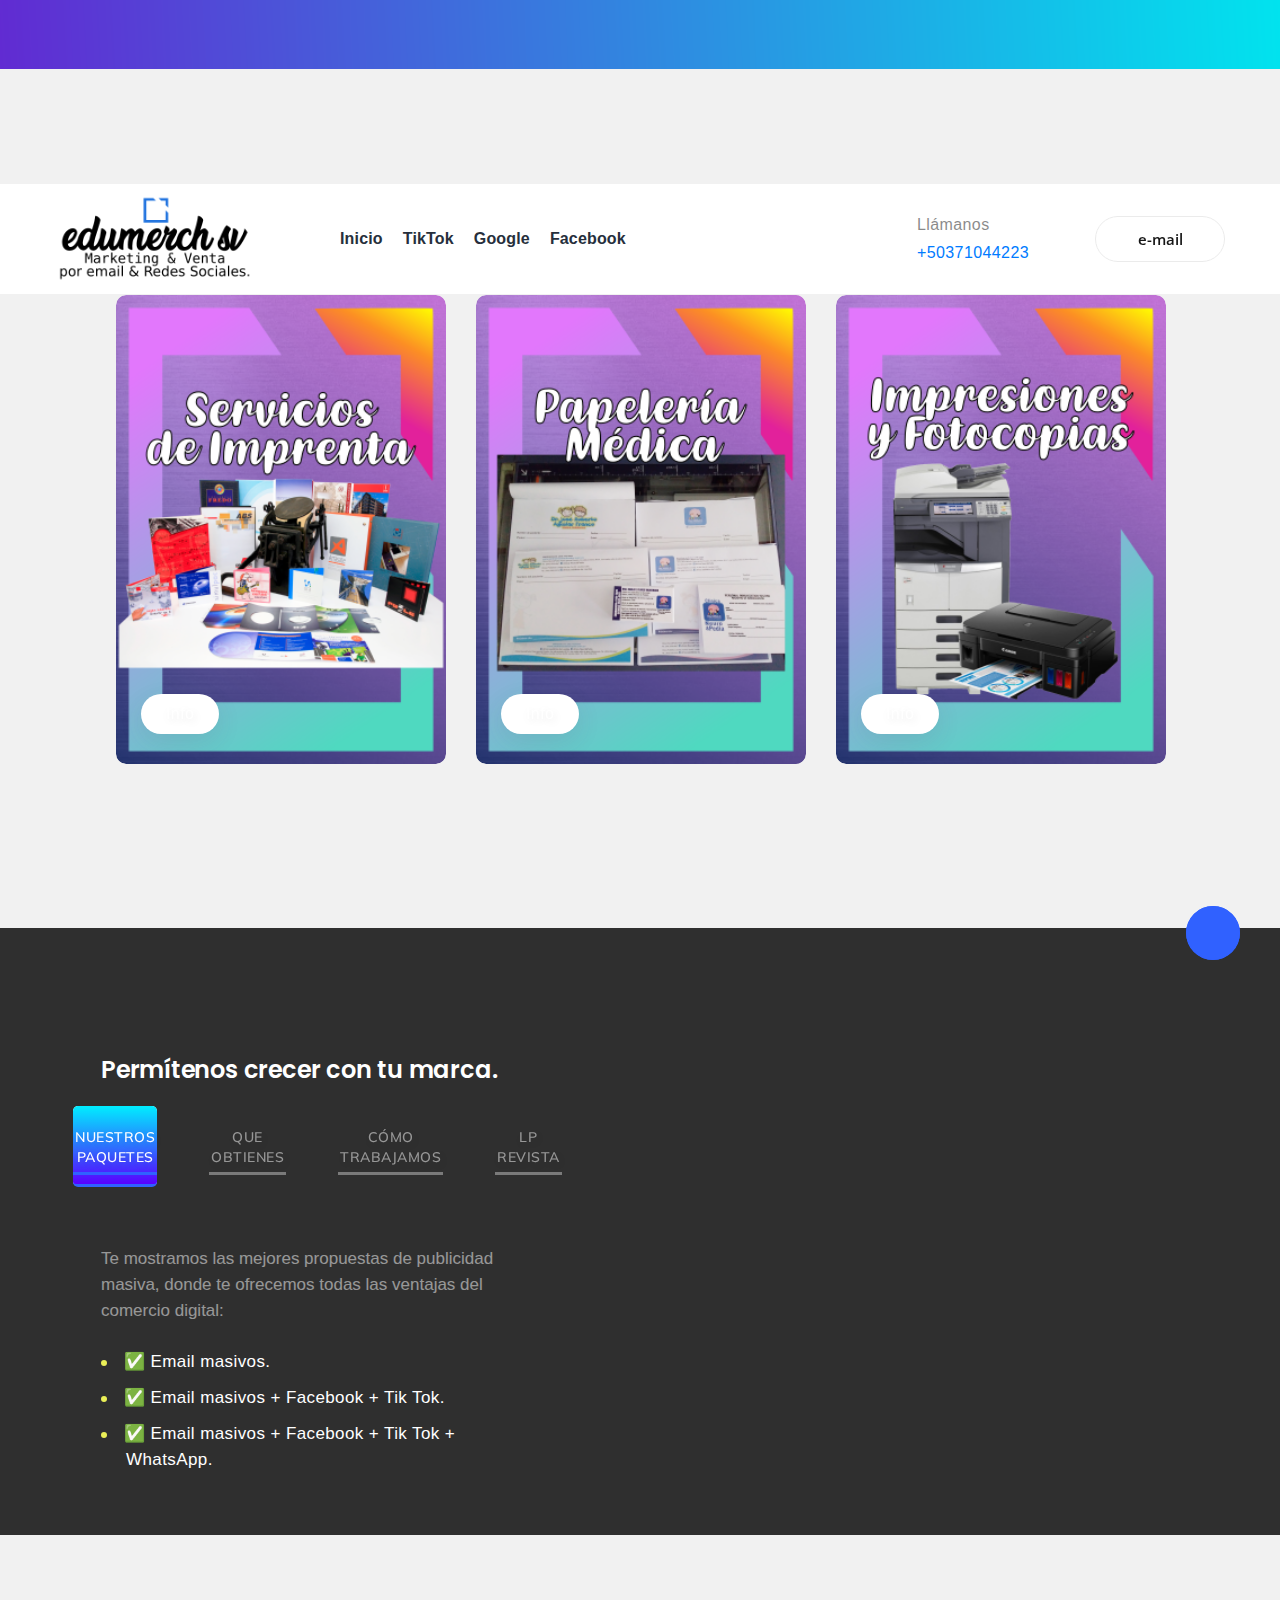
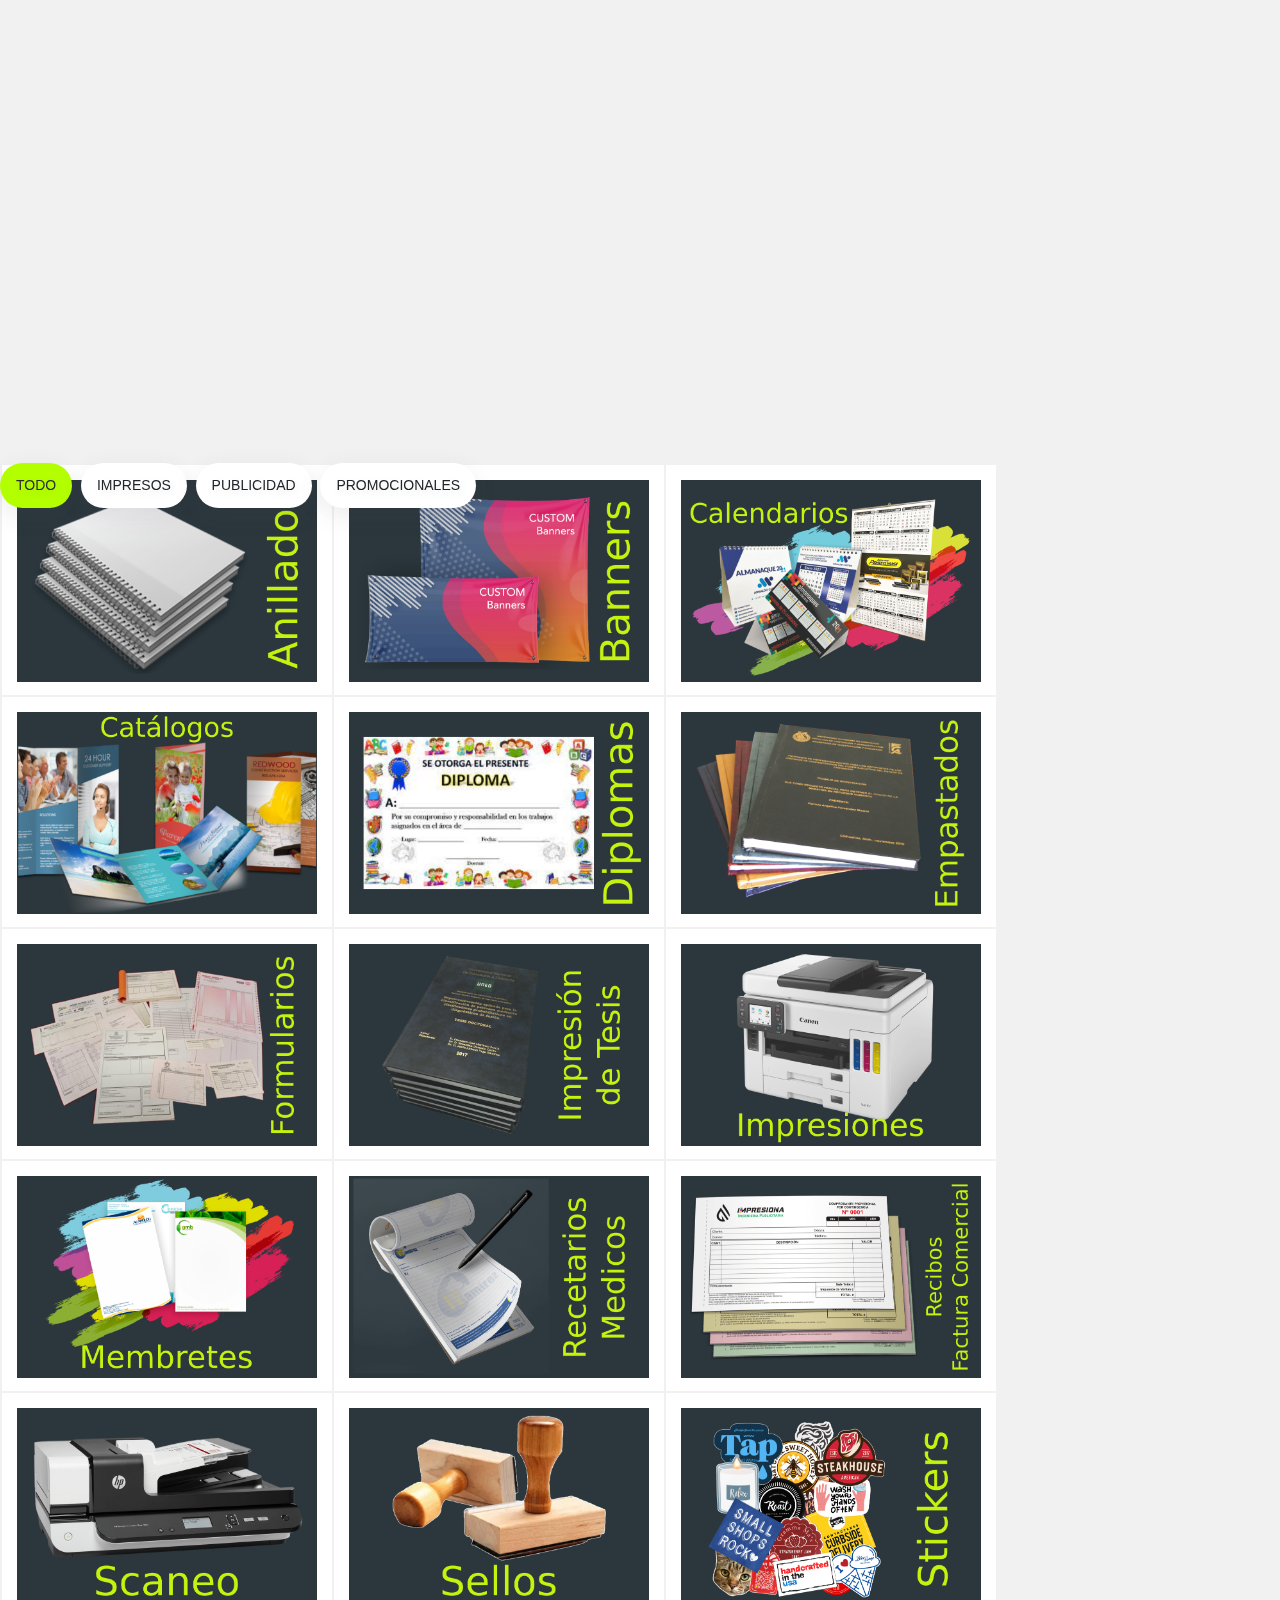
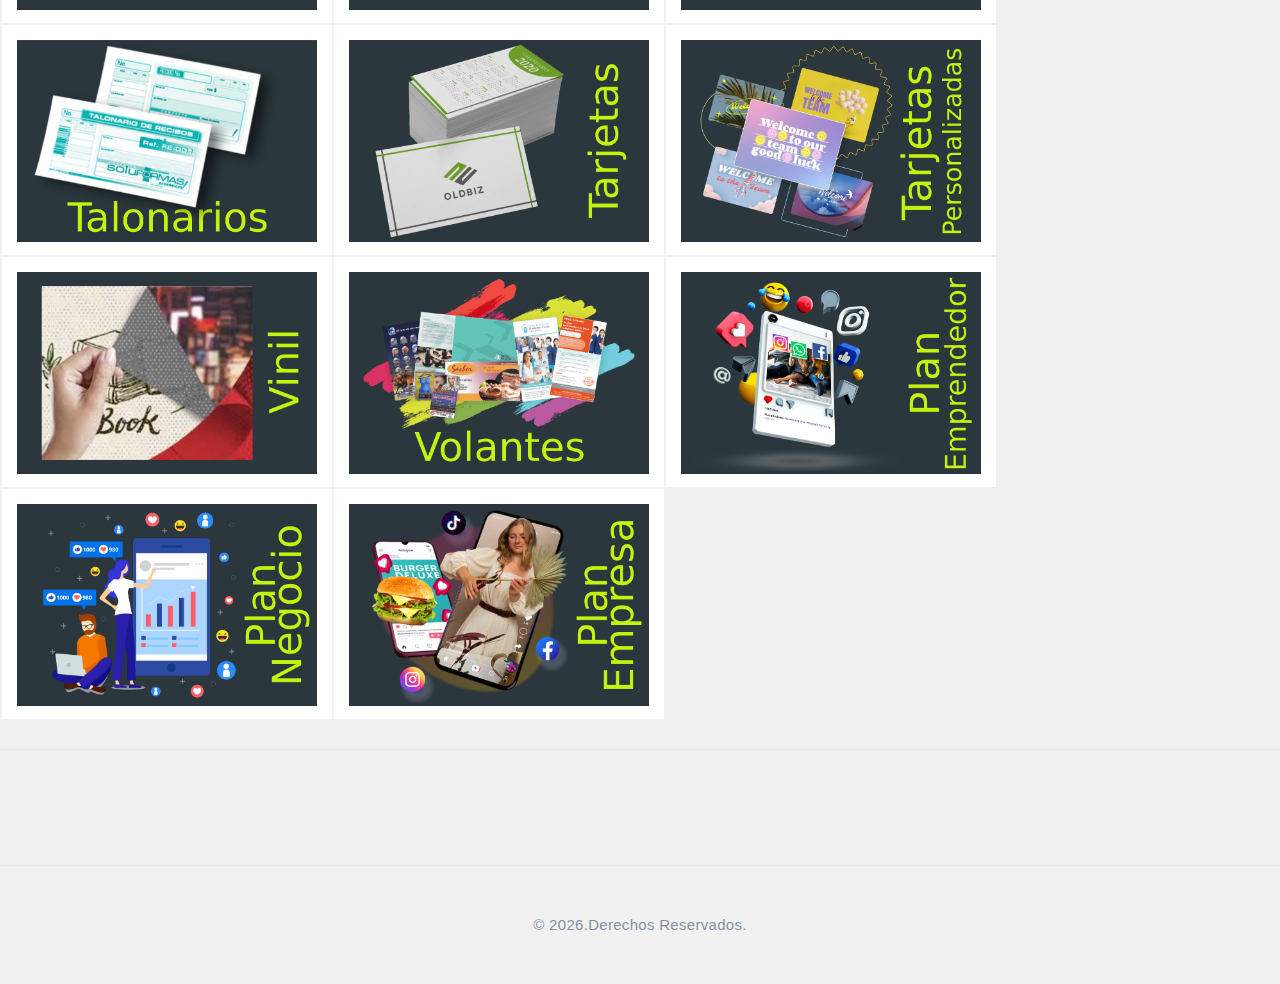
==== commit 94aa5003: "Add files via upload" ====
--- a/index.html
+++ b/index.html
@@ -326,13 +326,629 @@
             </div>
         </section>
     <section>
-        <div class="blog-card"><iframe width="1380px" height="1425px" src="Impresos/impresos.html" scrolling="no" frameborder="no"></iframe>
-            <div>
-                <p></p>
-                <h3>
-                    <a href="#"></a>
-                </h3>
-            </div>
+        <div>
+            <html>
+                <meta name="viewport" content="width=device-width, initial-scale=1">
+                
+                <head>
+                    <title>edumerchsv</title>
+                    <link rel="icon" href="icologo.png" type="image/x-icon">
+                    <style>
+                        * {
+                            box-sizing: border-box;
+                        }
+                        
+                        body {
+                            background-color: #f1f1f1;
+                            padding: 0px;
+                            font-family: Arial;
+                        }
+                        /* Center website */
+                        
+                        .main {
+                            max-width: 1000px;
+                            margin: auto;
+                        }
+                        
+                        h1 {
+                            font-size: 50px;
+                            word-break: break-all;
+                        }
+                        
+                        .row {
+                            margin: 0px -0px;
+                        }
+                        /* Add padding BETWEEN each column */
+                        
+                        .row,
+                        .row>.column {
+                            padding: 1px;
+                        }
+                        /* Create three equal columns that floats next to each other */
+                        
+                        .column {
+                            float: left;
+                            width: 25%;
+                            display: none;
+                            /* Hide all elements by default */
+                        }
+                        /* Clear floats after rows */
+                        
+                        .row:after {
+                            content: "";
+                            display: table;
+                            clear: both;
+                        }
+                        /* Contenido del espacio en blanco con la imagen*/
+                        
+                        .content {
+                            background-color: white;
+                            padding: 15px;
+                        }
+                        /* The "show" se filtra en table para mostrar bien en celular*/
+                        
+                        .show {
+                            display: Table;
+                        }
+                        /* Style the buttons */
+                        
+                        .btn {
+                            border: none;
+                            outline: none;
+                            padding: 12px 16px;
+                            background-color: white;
+                            cursor: pointer;
+                        }
+                        
+                        .btn:hover {
+                            background-color: #ddd;
+                        }
+                        
+                        .btn.active {
+                            background-color: rgb(179, 255, 0);
+                            color: rgb(46, 46, 46);
+                        }
+                        
+                        body {
+                            font-family: Arial, Helvetica, sans-serif;
+                        }
+                        
+                        .flip-box {
+                            background-color: transparent;
+                            width: 300px;
+                            height: 200px;
+                            border: 0px solid #f1f1f1;
+                            perspective: 1000px;
+                        }
+                        
+                        .flip-box-inner {
+                            position: relative;
+                            width: 100%;
+                            height: 100%;
+                            text-align: center;
+                            transition: transform 0.8s;
+                            transform-style: preserve-3d;
+                        }
+                        
+                        .flip-box:hover .flip-box-inner {
+                            transform: rotateY(180deg);
+                        }
+                        
+                        .flip-box-front,
+                        .flip-box-back {
+                            position: absolute;
+                            width: 100%;
+                            height: 100%;
+                            -webkit-backface-visibility: hidden;
+                            backface-visibility: hidden;
+                        }
+                        
+                        .flip-box-front {
+                            background-color: #bbb;
+                            color: black;
+                        }
+                        
+                        .flip-box-back {
+                            background-color: rgb(43, 55, 61);
+                            color: white;
+                            transform: rotateY(180deg);
+                        }
+                        
+                        .floatMenu {
+                            position: fixed;
+                            text-align: center;
+                            font-size: 30px;
+                            z-index: 100;
+                        }
+                        
+                        .float {
+                            position: fixed;
+                            width: 60px;
+                            height: 60px;
+                            bottom: 40px;
+                            right: 40px;
+                            background-color: rgb(179, 255, 0);
+                            color: rgb(46, 46, 46);
+                            border-radius: 50px;
+                            text-align: center;
+                            font-size: 30px;
+                            box-shadow: 2px 2px 3px #999;
+                            z-index: 100;
+                        }
+                        
+                        .float:hover {
+                            text-decoration: none;
+                            color: rgb(179, 255, 0);
+                            background-color: rgb(46, 46, 46);
+                        }
+                        
+                        .my-float {
+                            margin-top: 16px;
+                        }
+                    </style>
+                </head>
+                
+                
+                <body>
+                
+                    <center>
+                        <!-- MAIN (Center website) -->
+                        <div class="floatMenu">
+                            <div class="main">
+                                <div id="myBtnContainer">
+                                    <button class="btn active" onclick="filterSelection('all')">Todo</button>
+                                    <button class="btn" onclick="filterSelection('Impresos')">Impresos</button>
+                                    <button class="btn" onclick="filterSelection('Publicidad')">Publicidad</button>
+                                    <button class="btn" onclick="filterSelection('Promocionales')">Promocionales</button>
+                                </div>
+                    </center>
+                
+                    <!-- Portfolio Gallery Grid -->
+                    <div class="row">
+                        <div class="column Impresos">
+                            <div class="content">
+                                <div class="flip-box">
+                                    <div class="flip-box-inner">
+                                        <div class="flip-box-front">
+                                            <img src="Impresos/Impresos/Anillados.png" alt="Impresos" style="width:100%">
+                                        </div>
+                                        <div class="flip-box-back">
+                                            <p>Anillados</p>
+                                            <p>Desde $1.50</p>
+                                            <p></p>
+                                        </div>
+                                    </div>
+                                </div>
+                            </div>
+                        </div>
+                        <div class="column Impresos">
+                            <div class="content">
+                                <div class="flip-box">
+                                    <div class="flip-box-inner">
+                                        <div class="flip-box-front">
+                                            <img src="Impresos/Impresos/Banners.png" alt="Impresos" style="width:100%">
+                                        </div>
+                                        <div class="flip-box-back">
+                                            <p>Banners</p>
+                                            <p>Metro cuadrado $10.°°</p>
+                                            <p>Full Colors</p>
+                                            <p>* Ojetes incluidos</p>
+                                        </div>
+                                    </div>
+                                </div>
+                            </div>
+                        </div>
+                        <div class="column Impresos">
+                            <div class="content">
+                                <div class="flip-box">
+                                    <div class="flip-box-inner">
+                                        <div class="flip-box-front">
+                                            <img src="Impresos/Impresos/Calendarios.png" alt="Impresos" style="width:100%">
+                                        </div>
+                                        <div class="flip-box-back">
+                                            <p>Calendarios</p>
+                                            <p>Bolsillo $10.°° / 100 Unidades</p>
+                                            <p>Carta $1.50 dls. x Unidad</p>
+                                            <p>Tabloide $2.50 dls. x Unidad</p>
+                                        </div>
+                                    </div>
+                                </div>
+                            </div>
+                        </div>
+                        <div class="column Impresos">
+                            <div class="content">
+                                <div class="flip-box">
+                                    <div class="flip-box-inner">
+                                        <div class="flip-box-front">
+                                            <img src="Impresos/Impresos/Catalogos.png" alt="Impresos" style="width:100%">
+                                        </div>
+                                        <div class="flip-box-back">
+                                            <p>Catálogos</p>
+                                            <h3></h3>
+                                            <h4></h4>
+                                            <p></p>
+                                        </div>
+                                    </div>
+                                </div>
+                            </div>
+                        </div>
+                        <div class="column Impresos">
+                            <div class="content">
+                                <div class="flip-box">
+                                    <div class="flip-box-inner">
+                                        <div class="flip-box-front">
+                                            <img src="Impresos/Impresos/Diplomas.png" alt="Impresos" style="width:100%">
+                                        </div>
+                                        <div class="flip-box-back">
+                                            <p>Diplomas</p>
+                                            <p>Carta desde $0.65 ctvs (tinta)</p>
+                                            <p>Carta desde $1.50 dls (láser)</p>
+                                        </div>
+                                    </div>
+                                </div>
+                            </div>
+                        </div>
+                        <div class="column Impresos">
+                            <div class="content">
+                                <div class="flip-box">
+                                    <div class="flip-box-inner">
+                                        <div class="flip-box-front">
+                                            <img src="Impresos/Impresos/Empastados.png" alt="Impresos" style="width:100%">
+                                        </div>
+                                        <div class="flip-box-back">
+                                            <p>Empastados</p>
+                                            <p>Tipo Libro desde $5.°°</p>
+                                            <p>Tipo Tesis desde $12.°°</p>
+                                        </div>
+                                    </div>
+                                </div>
+                            </div>
+                        </div>
+                        <div class="column Impresos">
+                            <div class="content">
+                                <div class="flip-box">
+                                    <div class="flip-box-inner">
+                                        <div class="flip-box-front">
+                                            <img src="Impresos/Impresos/Formularios.png" alt="Impresos" style="width:100%">
+                                        </div>
+                                        <div class="flip-box-back">
+                                            <p>Formularios</p>
+                                        </div>
+                                    </div>
+                                </div>
+                            </div>
+                        </div>
+                        <div class="column Impresos">
+                            <div class="content">
+                                <div class="flip-box">
+                                    <div class="flip-box-inner">
+                                        <div class="flip-box-front">
+                                            <img src="Impresos/Impresos/ImpresTesis.png" alt="Impresos" style="width:100%">
+                                        </div>
+                                        <div class="flip-box-back">
+                                            <p>Impresión de Tesis</p>
+                                            <p>Tinta color desde $0.07 ctvs. (por lado de hoja)</p>
+                                            <p> Láser color desde $0.15 ctvs. (por lado de hoja)</p>
+                
+                                        </div>
+                                    </div>
+                                </div>
+                            </div>
+                        </div>
+                        <div class="column Impresos">
+                            <div class="content">
+                                <div class="flip-box">
+                                    <div class="flip-box-inner">
+                                        <div class="flip-box-front">
+                                            <img src="Impresos/Impresos/Impresiones.png" alt="Impresos" style="width:100%">
+                                        </div>
+                                        <div class="flip-box-back">
+                                            <h2>Impresiones</h2>
+                                            <p>Tinta color $0.05 ctvs. (por lado de hoja)</p>
+                                            <p>Tinta negro $0.03 ctvs. (por lado de hoja)</p>
+                                            <p>Láser color $0.15 ctvs. (por lado de hoja)</p>
+                                            <p>Láser negro $0.07 ctvs. (por lado de hoja)</p>
+                                        </div>
+                                    </div>
+                                </div>
+                            </div>
+                        </div>
+                        <div class="column Impresos">
+                            <div class="content">
+                                <div class="flip-box">
+                                    <div class="flip-box-inner">
+                                        <div class="flip-box-front">
+                                            <img src="Impresos/Impresos/Membretes.png" alt="Impresos" style="width:100%">
+                                        </div>
+                                        <div class="flip-box-back">
+                                            <p>Membretes</p>
+                                            <p>100 Hojas carta tinta color $5.99 dls.</p>
+                                            <p>100 Hojas carta láser color $6.99 dls.</p>
+                                        </div>
+                                    </div>
+                                </div>
+                            </div>
+                        </div>
+                        <div class="column Impresos">
+                            <div class="content">
+                                <div class="flip-box">
+                                    <div class="flip-box-inner">
+                                        <div class="flip-box-front">
+                                            <img src="Impresos/Impresos/Recetarios.png" alt="Impresos" style="width:100%">
+                                        </div>
+                                        <div class="flip-box-back">
+                                            <p>Recetarios Medicos</p>
+                                            <p>Tamaño: ½ carta</p>
+                                            <p>50 Hojas tinta color $3.50 dls.</p>
+                                            <p>50 Hojas láser color $5.°° dls.</p>
+                                        </div>
+                                    </div>
+                                </div>
+                            </div>
+                        </div>
+                        <div class="column Impresos">
+                            <div class="content">
+                                <div class="flip-box">
+                                    <div class="flip-box-inner">
+                                        <div class="flip-box-front">
+                                            <img src="Impresos/Impresos/Recibos.png" alt="Impresos" style="width:100%">
+                                        </div>
+                                        <div class="flip-box-back">
+                                            <p>Recibos y Factura Comercial</p>
+                                            <p>Tamaño: ½ carta</p>
+                                            <p>Tinta color $3.50 dls.</p>
+                                            <p>Láser color $5.°° dls. </p>
+                                            <p>* 50 Hojas + copia y Numeradas.</p>
+                                        </div>
+                                    </div>
+                                </div>
+                            </div>
+                        </div>
+                        <div class="column Impresos">
+                            <div class="content">
+                                <div class="flip-box">
+                                    <div class="flip-box-inner">
+                                        <div class="flip-box-front">
+                                            <img src="Impresos/Impresos/Scaneo.png" alt="Impresos" style="width:100%">
+                                        </div>
+                                        <div class="flip-box-back">
+                                            <p>Scaneo</p>
+                                            <p>Papelería $0.25 / Documentos Personales $0.50</p>
+                                            <p>Diplomas $1.°° dls.</p>
+                                                <p>Titulo $3.°° dls.</p>
+                                                <p>Maquilado desde $0.05 ctvs.</p>
+                                        </div>
+                                    </div>
+                                </div>
+                            </div>
+                        </div>
+                        <div class="column Impresos">
+                            <div class="content">
+                                <div class="flip-box">
+                                    <div class="flip-box-inner">
+                                        <div class="flip-box-front">
+                                            <img src="Impresos/Impresos/Sellos.png" alt="Impresos" style="width:100%">
+                                        </div>
+                                        <div class="flip-box-back">
+                                            <p>Sellos</p>
+                                        </div>
+                                    </div>
+                                </div>
+                            </div>
+                        </div>
+                        <div class="column Impresos">
+                            <div class="content">
+                                <div class="flip-box">
+                                    <div class="flip-box-inner">
+                                        <div class="flip-box-front">
+                                            <img src="Impresos/Impresos/Stickers.png" alt="Impresos" style="width:100%">
+                                        </div>
+                                        <div class="flip-box-back">
+                                            <p>Stickers</p>
+                                        </div>
+                                    </div>
+                                </div>
+                            </div>
+                        </div>
+                        <div class="column Impresos">
+                            <div class="content">
+                                <div class="flip-box">
+                                    <div class="flip-box-inner">
+                                        <div class="flip-box-front">
+                                            <img src="Impresos/Impresos/Talonarios.png" alt="Impresos" style="width:100%">
+                                        </div>
+                                        <div class="flip-box-back">
+                                            <p>Talonarios</p>
+                                            <p>50 Hojas ⅓ carta tinta color $2.°° dls.</p>
+                                            <p>50 Hojas ⅓ carta láser color $3.°° dls.</p>
+                                        </div>
+                                    </div>
+                                </div>
+                            </div>
+                        </div>
+                        <div class="column Impresos">
+                            <div class="content">
+                                <div class="flip-box">
+                                    <div class="flip-box-inner">
+                                        <div class="flip-box-front">
+                                            <img src="Impresos/Impresos/Tarjeta.png" alt="Impresos" style="width:100%">
+                                        </div>
+                                        <div class="flip-box-back">
+                                            <p>Tarjeta Presentación</p>
+                                            <p>Folcote láser $6.99 dls.</p>
+                                            <p>Canso tinta color $5.°° dls.</p>
+                                        </div>
+                                    </div>
+                                </div>
+                            </div>
+                        </div>
+                        <div class="column Impresos">
+                            <div class="content">
+                                <div class="flip-box">
+                                    <div class="flip-box-inner">
+                                        <div class="flip-box-front">
+                                            <img src="Impresos/Impresos/TarjetaP.png" alt="Impresos" style="width:100%">
+                                        </div>
+                                        <div class="flip-box-back">
+                                            <p>Tarjetas Personalizadas</p>
+                                        </div>
+                                    </div>
+                                </div>
+                            </div>
+                        </div>
+                        <div class="column Impresos">
+                            <div class="content">
+                                <div class="flip-box">
+                                    <div class="flip-box-inner">
+                                        <div class="flip-box-front">
+                                            <img src="Impresos/Impresos/Vinil.png" alt="Impresos" style="width:100%">
+                                        </div>
+                                        <div class="flip-box-back">
+                                            <p>Vinil</p>
+                                            <p>Metro cuadrado $12.°°</p>
+                                            <p>Full Colors</p>
+                                        </div>
+                                    </div>
+                                </div>
+                            </div>
+                        </div>
+                        <div class="column Impresos">
+                            <div class="content">
+                                <div class="flip-box">
+                                    <div class="flip-box-inner">
+                                        <div class="flip-box-front">
+                                            <img src="Impresos/Impresos/Volante.png" alt="Impresos" style="width:100%">
+                                        </div>
+                                        <div class="flip-box-back">
+                                            <p>Volantes</p>
+                                        </div>
+                                    </div>
+                                </div>
+                            </div>
+                        </div>
+                        <div class="column Publicidad">
+                            <div class="content">
+                                <div class="flip-box">
+                                    <div class="flip-box-inner">
+                                        <div class="flip-box-front">
+                                            <img src="Impresos/Impresos/Emprendedor.png" alt="Publicidad" style="width:100%">
+                                        </div>
+                                        <div class="flip-box-back">
+                                            <p>Plan Emprendedor $65.°°</p>
+                                            <p>*1,000 emails diarios 2 veces x semana</p>
+                                            <p>*Story en TikTok 1 vez x semana</p>
+                                            <p>*Reels en Facebook 1 vez x semana</p>
+                                            <p></p>
+                                        </div>
+                                    </div>
+                                </div>
+                            </div>
+                        </div>
+                        <div class="column Publicidad">
+                            <div class="content">
+                                <div class="flip-box">
+                                    <div class="flip-box-inner">
+                                        <div class="flip-box-front">
+                                            <img src="Impresos/Impresos/Negocio.png" alt="Publicidad" style="width:100%">
+                                        </div>
+                                        <div class="flip-box-back">
+                                            <p>Plan Negocio $125.°°</p>
+                                            <p>*1,000 emails diarios 3 veces x semana</p>
+                                            <p>*Story en TikTok 3 veces x semana</p>
+                                            <p>*Reels en Facebook 1 vez x semana</p>
+                                            <p>*Anuncio FB pautado 1 semana</p>
+                                        </div>
+                                    </div>
+                                </div>
+                            </div>
+                        </div>
+                        <div class="column Publicidad">
+                            <div class="content">
+                                <div class="flip-box">
+                                    <div class="flip-box-inner">
+                                        <div class="flip-box-front">
+                                            <img src="Impresos/Impresos/Empresa.png" alt="Publicidad" style="width:100%">
+                                        </div>
+                                        <div class="flip-box-back">
+                                            <p>Plan Empresa $150.°°</p>
+                                            <p>*1,000 emails diarios 5 veces x semana</p>
+                                            <p>*Story en TikTok 5 veces x semana</p>
+                                            <p>*Reels en Facebook 1 vez x semana</p>
+                                            <p>*Anuncio FB pautado 1 semana</p>
+                                            <p>*50 Mensajes WA 5 veces x semana</p>
+                                        </div>
+                                    </div>
+                                </div>
+                            </div>
+                        </div>
+                        <!-- END GRID -->
+                    </div>
+                
+                    <!-- END MAIN -->
+                
+                    <script>
+                        filterSelection("all")
+                
+                        function filterSelection(c) {
+                            var x, i;
+                            x = document.getElementsByClassName("column");
+                            if (c == "all") c = "";
+                            for (i = 0; i < x.length; i++) {
+                                w3RemoveClass(x[i], "show");
+                                if (x[i].className.indexOf(c) > -1) w3AddClass(x[i], "show");
+                            }
+                        }
+                
+                        function w3AddClass(element, name) {
+                            var i, arr1, arr2;
+                            arr1 = element.className.split(" ");
+                            arr2 = name.split(" ");
+                            for (i = 0; i < arr2.length; i++) {
+                                if (arr1.indexOf(arr2[i]) == -1) {
+                                    element.className += " " + arr2[i];
+                                }
+                            }
+                        }
+                
+                        function w3RemoveClass(element, name) {
+                            var i, arr1, arr2;
+                            arr1 = element.className.split(" ");
+                            arr2 = name.split(" ");
+                            for (i = 0; i < arr2.length; i++) {
+                                while (arr1.indexOf(arr2[i]) > -1) {
+                                    arr1.splice(arr1.indexOf(arr2[i]), 1);
+                                }
+                            }
+                            element.className = arr1.join(" ");
+                        }
+                
+                
+                        // Add active class to the current button (highlight it)
+                        var btnContainer = document.getElementById("myBtnContainer");
+                        var btns = btnContainer.getElementsByClassName("btn");
+                        for (var i = 0; i < btns.length; i++) {
+                            btns[i].addEventListener("click", function() {
+                                var current = document.getElementsByClassName("active");
+                                current[0].className = current[0].className.replace(" active", "");
+                                this.className += " active";
+                            });
+                        }
+                    </script>
+                </body>
+                <div class="snackbars" id="form-output-global"></div>
+                <script src="js/core.min.js"></script>
+                <script src="js/script.js"></script>
+                <script src="js\vendor\bootstrap.min.js"></script>
+                <script src="js\vendor\slick.min.js"></script>
+                <script src="js\custom\slick.js"></script>
+                <script src="js\vendor\counterup.min.js"></script>
+                <script src="js\vendor\waypoints.min.js"></script>
+                <script src="js\custom\counterup.js"></script>
+                <script src="js\vendor\venobox.min.js"></script>
+                <script src="js\custom\venobox.js"></script>
+                <script src="js\custom\player.js"></script>
+                </html>
+           
         </div>
     </section>
 
@@ -344,10 +960,6 @@
                     <p class="rights"><span>&copy;&nbsp;</span><span class="copyright-year"></span>.Derechos Reservados.</p>
                 </div>
             </div>
-            
-            <link rel="stylesheet" href="https://maxcdn.bootstrapcdn.com/font-awesome/4.5.0/css/font-awesome.min.css">
-            <a href="https://api.whatsapp.com/send?phone=50371044223&text=Quisiera información." class="float" target="_blank">
-                <i class="fa fa-whatsapp my-float"></i></a>
         </footer>
 </body>
 <div class="snackbars" id="form-output-global"></div>
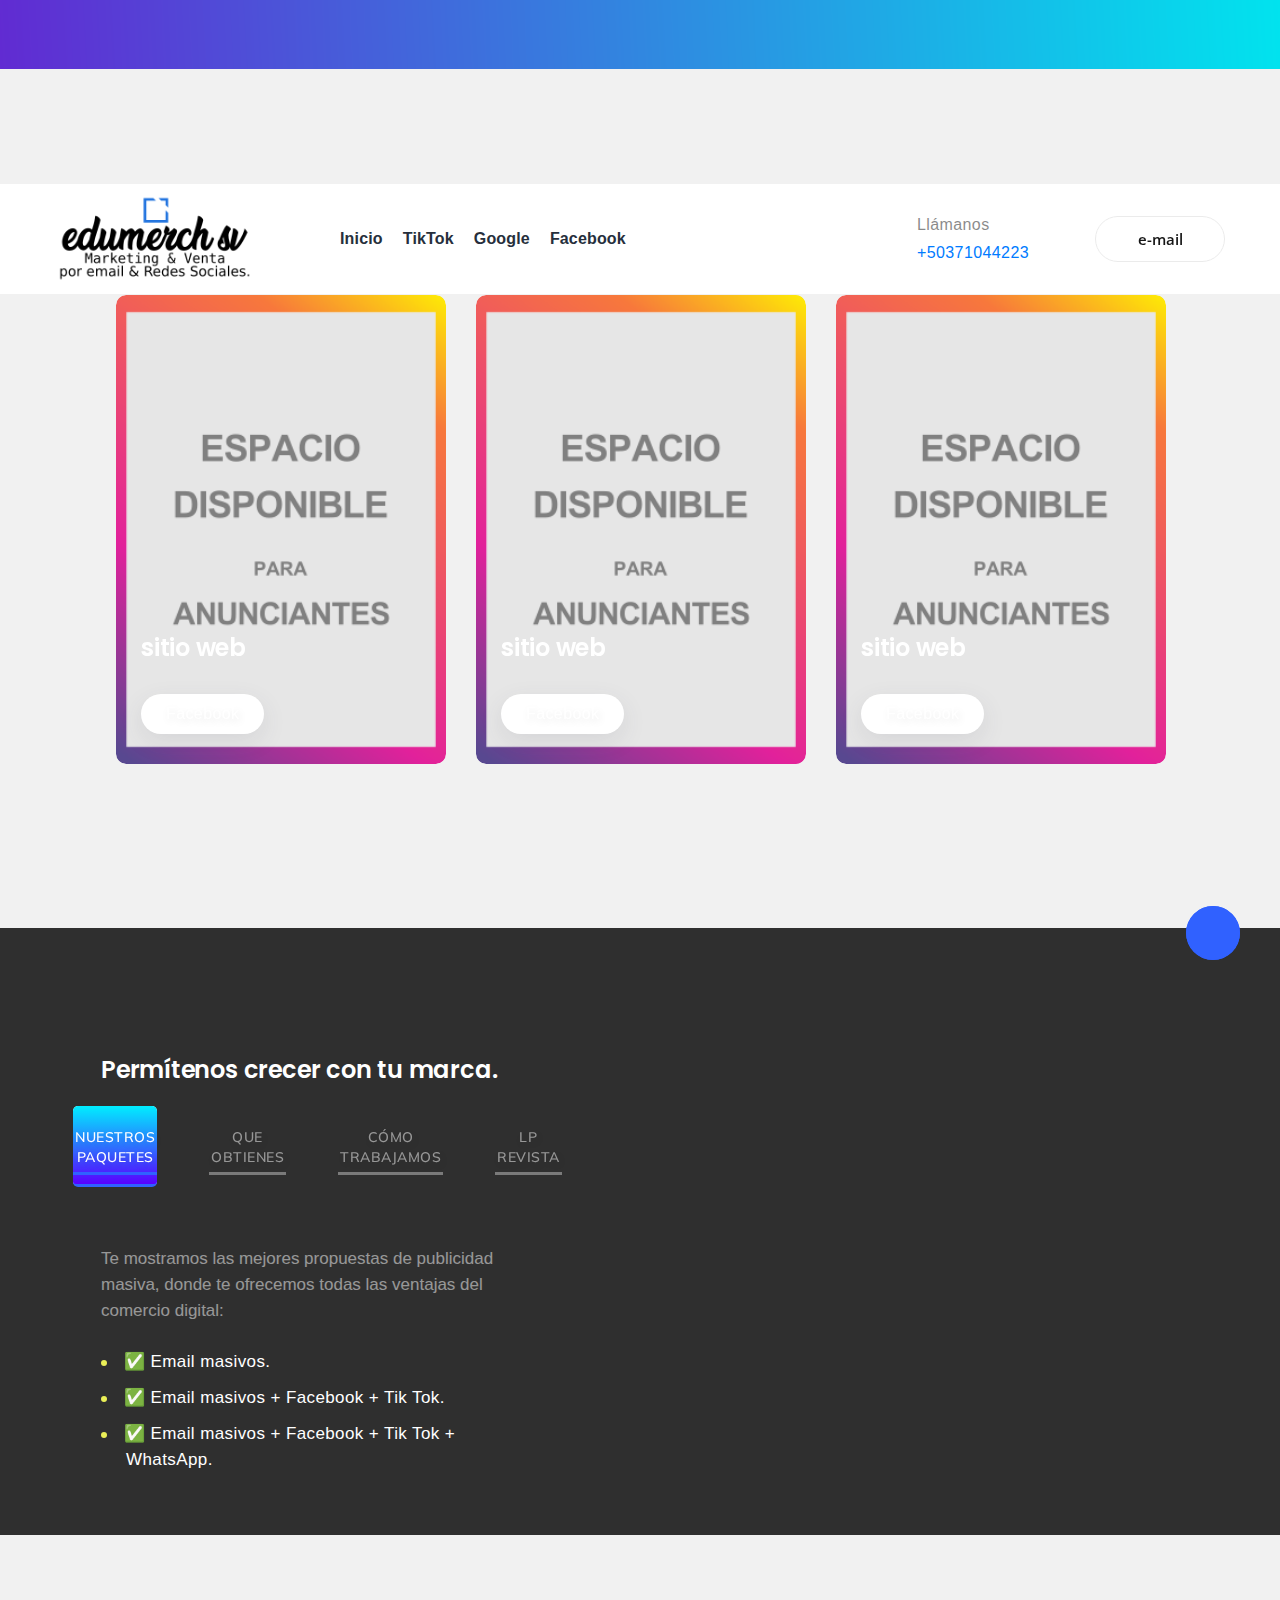
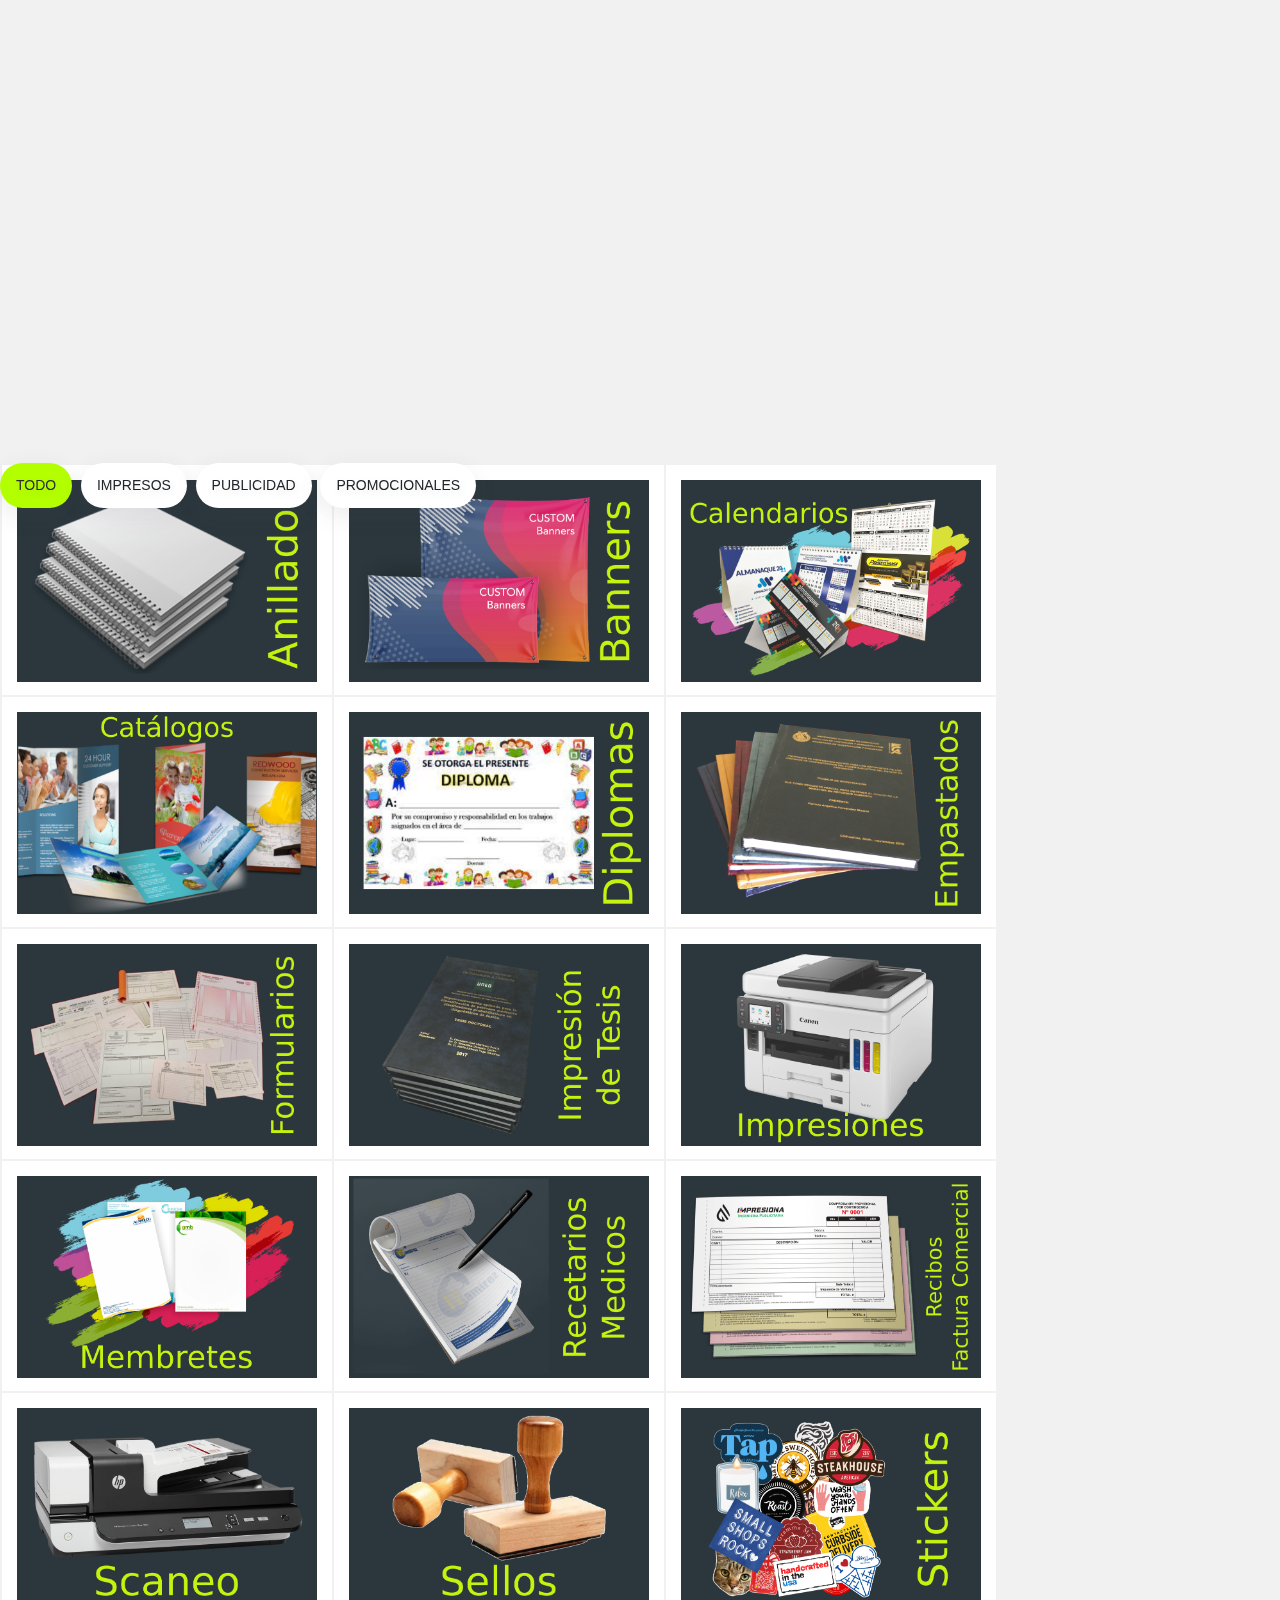
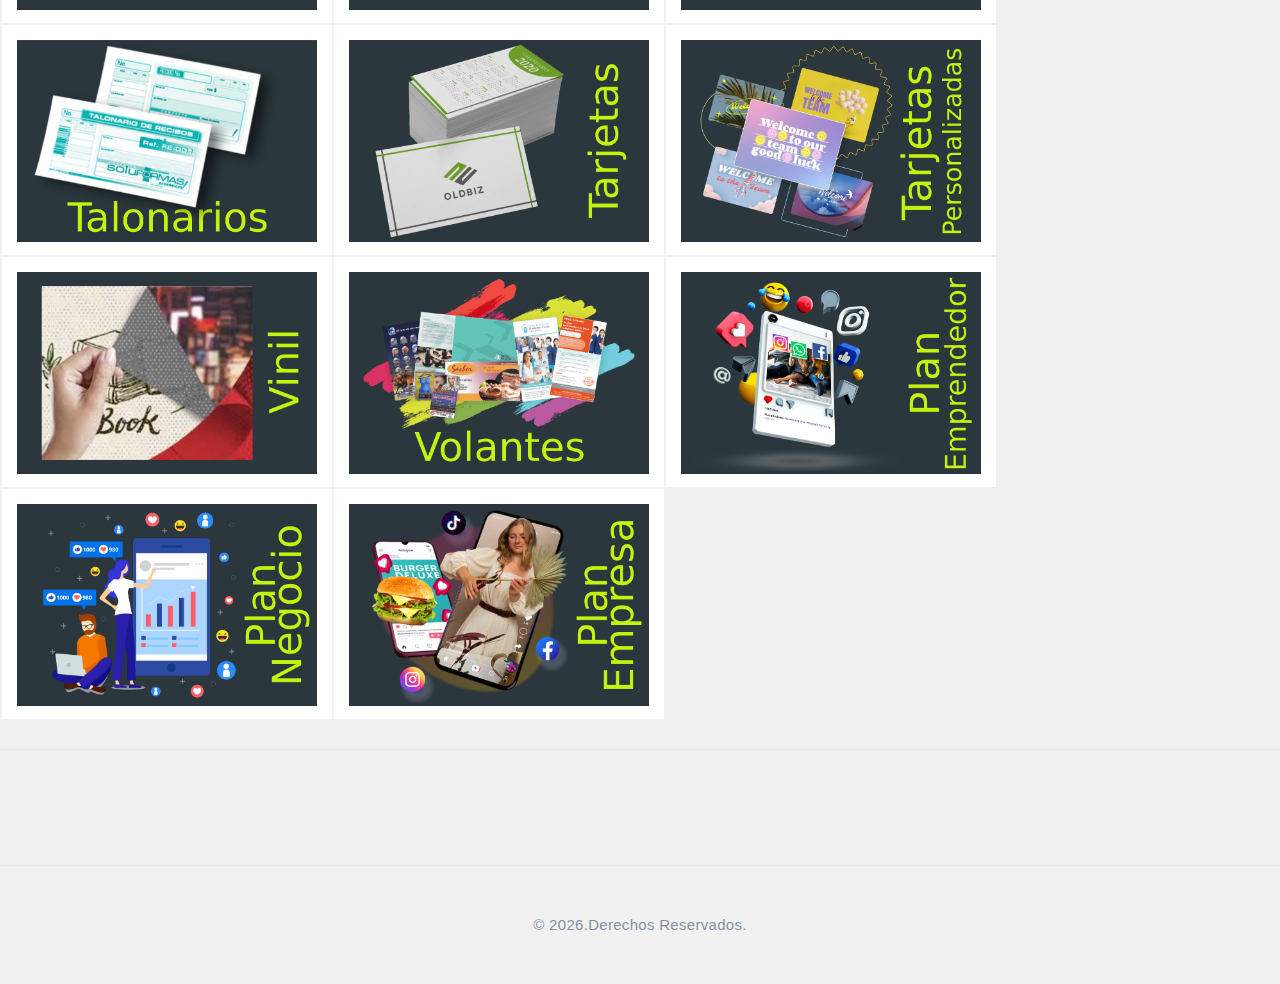
==== commit f237a4fb: "Add files via upload" ====
--- a/index.html
+++ b/index.html
@@ -143,76 +143,67 @@
                         <div class="row">
                             <div class="col-lg-12">
                                 <div class="blog-slider slider-arrow">
-                                    <div class="blog-card"><img src="images/001.png" alt="blog-1">
+                                    <div class="blog-card"><img src="images/000.png" alt="blog-1">
                                         <div class="blog-overlay">
                                             <p></p>
                                             <h3>
-                                                <a href="#"></a>
+                                                <a href="https://edumerchsv.github.io">sitio web</a>
                                             </h3>
-                                            <a class="btn btn-outline" href="#">Info</a>
-                                        </div>
-                                    </div>
-                                    <div class="blog-card"><img src="images/002.png" alt="blog-2">
+                                            <a class="btn btn-outline" href="https://www.facebook.com">facebook</a>
+                                        </div>
+                                    </div>
+                                    <div class="blog-card"><img src="images/000.png" alt="blog-1">
                                         <div class="blog-overlay">
                                             <p></p>
                                             <h3>
-                                                <a href="#"></a>
+                                                <a href="https://edumerchsv.github.io">sitio web</a>
                                             </h3>
-                                            <a class="btn btn-outline" href="#">Info</a>
-                                        </div>
-                                    </div>
-                                    <div class="blog-card"><img src="images/003.png" alt="blog-3">
+                                            <a class="btn btn-outline" href="https://www.facebook.com">facebook</a>
+                                        </div>
+                                    </div>
+                                    <div class="blog-card"><img src="images/000.png" alt="blog-1">
                                         <div class="blog-overlay">
                                             <p></p>
                                             <h3>
-                                                <a href="#"></a>
+                                                <a href="https://edumerchsv.github.io">sitio web</a>
                                             </h3>
-                                            <a class="btn btn-outline" href="#">Info</a>
-                                        </div>
-                                    </div>
-                                    <div class="blog-card"><img src="images/004.png" alt="blog-3">
+                                            <a class="btn btn-outline" href="https://www.facebook.com">facebook</a>
+                                        </div>
+                                    </div>
+                                    <div class="blog-card"><img src="images/000.png" alt="blog-1">
                                         <div class="blog-overlay">
                                             <p></p>
                                             <h3>
-                                                <a href="#"></a>
+                                                <a href="https://edumerchsv.github.io">sitio web</a>
                                             </h3>
-                                            <a class="btn btn-outline" href="#">Info</a>
-                                        </div>
-                                    </div>
-                                    <div class="blog-card"><img src="images/005.png" alt="blog-3">
+                                            <a class="btn btn-outline" href="https://www.facebook.com">facebook</a>
+                                        </div>
+                                    </div>
+                                    <div class="blog-card"><img src="images/000.png" alt="blog-1">
                                         <div class="blog-overlay">
                                             <p></p>
                                             <h3>
-                                                <a href="#"></a>
+                                                <a href="https://edumerchsv.github.io">sitio web</a>
                                             </h3>
-                                            <a class="btn btn-outline" href="#">Info</a>
-                                        </div>
-                                    </div>
-                                    <div class="blog-card"><img src="images/006.png" alt="blog-3">
+                                            <a class="btn btn-outline" href="https://www.facebook.com">facebook</a>
+                                        </div>
+                                    </div>
+                                    <div class="blog-card"><img src="images/000.png" alt="blog-1">
                                         <div class="blog-overlay">
                                             <p></p>
                                             <h3>
-                                                <a href="#"></a>
+                                                <a href="https://edumerchsv.github.io">sitio web</a>
                                             </h3>
-                                            <a class="btn btn-outline" href="#">Info</a>
-                                        </div>
-                                    </div>
-                                    <div class="blog-card"><img src="images/007.png" alt="blog-3">
+                                            <a class="btn btn-outline" href="https://www.facebook.com">facebook</a>
+                                        </div>
+                                    </div>
+                                    <div class="blog-card"><img src="images/000.png" alt="blog-1">
                                         <div class="blog-overlay">
                                             <p></p>
                                             <h3>
-                                                <a href="#"></a>
+                                                <a href="https://edumerchsv.github.io">sitio web</a>
                                             </h3>
-                                            <a class="btn btn-outline" href="#">Info</a>
-                                        </div>
-                                    </div>
-                                    <div class="blog-card"><img src="images/008.png" alt="blog-3">
-                                        <div class="blog-overlay">
-                                            <p></p>
-                                            <h3>
-                                                <a href="#"></a>
-                                            </h3>
-                                            <a class="btn btn-outline" href="#">Info</a>
+                                            <a class="btn btn-outline" href="https://www.facebook.com">facebook</a>
                                         </div>
                                     </div>
                                 </div>
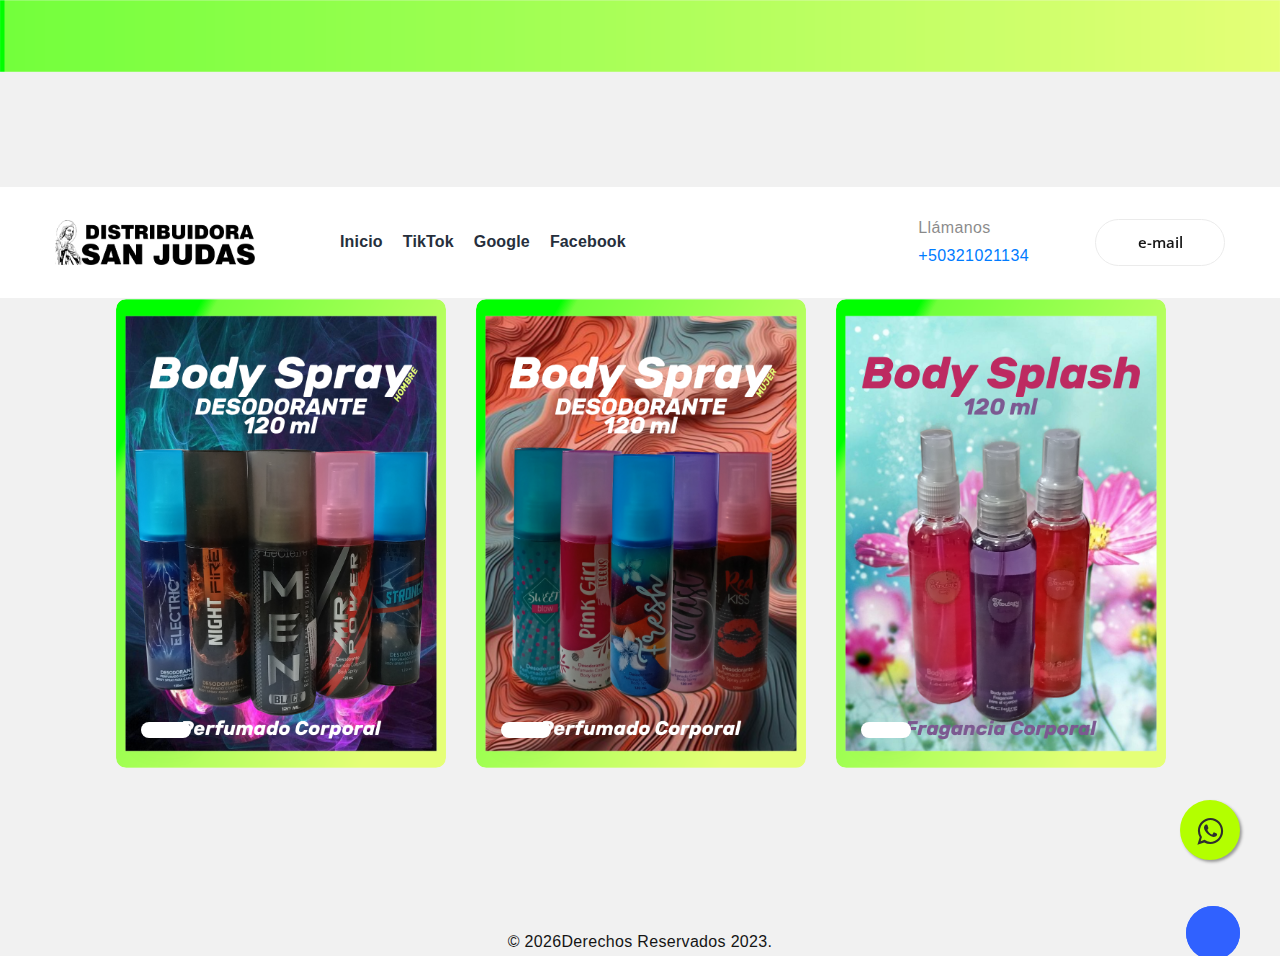
==== commit c2b8cf6c: "Add files via upload" ====
--- a/index.html
+++ b/index.html
@@ -2,7 +2,7 @@
 <html class="wide wow-animation" lang="en">
 
 <head>
-    <title>edumerchsv</title>
+    <title>Distribuidora San Judas</title>
     <meta name="viewport" content="width=device-width height=device-height initial-scale=1.0">
     <meta charset="utf-8">
     <meta http-equiv="X-UA-Compatible" content="IE=edge">
@@ -41,30 +41,7 @@
         html.lt-ie-10 .ie-panel {
             display: block;
         }
-        .float {
-            position: fixed;
-            width: 60px;
-            height: 60px;
-            bottom: 100px;
-            right: 13px;
-            background-color: rgb(179, 255, 0);
-            color: rgb(46, 46, 46);
-            border-radius: 50px;
-            text-align: center;
-            font-size: 30px;
-            box-shadow: 2px 2px 3px #999;
-            z-index: 100;
-        }
         
-        .float:hover {
-            text-decoration: none;
-            color:rgb(179, 255, 0);
-            background-color: rgb(46, 46, 46);
-        }
-        
-        .my-float {
-            margin-top: 16px;
-        }
     </style>
 </head>
 
@@ -114,18 +91,18 @@
                                 </li>
                                 <li class="rd-nav-item"><a class="rd-nav-link" href="index.html">Inicio</a>
                                 </li>
-                                <li class="rd-nav-item"><a class="rd-nav-link" href="https://www.tiktok.com/@eltripsv">TikTok</a>
+                                <li class="rd-nav-item"><a class="rd-nav-link" href="https://www.tiktok.com/@radiorocksv">TikTok</a>
                                 </li>
                                 <li class="rd-nav-item"><a class="rd-nav-link" href="https://g.page/r/CdeWt0oF6-BpEBA">Google</a>
                                 </li>
-                                <li class="rd-nav-item"><a class="rd-nav-link" href="#">Facebook</a>
+                                <li class="rd-nav-item"><a class="rd-nav-link" href="https://www.facebook.com/eduardojimenezsv">Facebook</a>
                                 </li>
                                 <li class="rd-nav-item">
                                     <a class="rd-nav-link" href="#"></a>
                                 </li>
                             </ul>
                             <div class="rd-navbar-tel">
-                                <p>Llámanos</p><a href="tel:#">+50371044223</a>
+                                <p>Llámanos</p><a href="tel:#">+50321021134</a>
                             </div>
                         </div>
                         <div class="rd-navbar-element"><a class="button button-sm button-default-outline button-winona" href="mailto:edujim@outlook.com">e-mail</a>
@@ -143,67 +120,67 @@
                         <div class="row">
                             <div class="col-lg-12">
                                 <div class="blog-slider slider-arrow">
-                                    <div class="blog-card"><img src="images/000.png" alt="blog-1">
-                                        <div class="blog-overlay">
-                                            <p></p>
-                                            <h3>
-                                                <a href="https://edumerchsv.github.io">sitio web</a>
-                                            </h3>
-                                            <a class="btn btn-outline" href="https://www.facebook.com">facebook</a>
-                                        </div>
-                                    </div>
-                                    <div class="blog-card"><img src="images/000.png" alt="blog-1">
-                                        <div class="blog-overlay">
-                                            <p></p>
-                                            <h3>
-                                                <a href="https://edumerchsv.github.io">sitio web</a>
-                                            </h3>
-                                            <a class="btn btn-outline" href="https://www.facebook.com">facebook</a>
-                                        </div>
-                                    </div>
-                                    <div class="blog-card"><img src="images/000.png" alt="blog-1">
-                                        <div class="blog-overlay">
-                                            <p></p>
-                                            <h3>
-                                                <a href="https://edumerchsv.github.io">sitio web</a>
-                                            </h3>
-                                            <a class="btn btn-outline" href="https://www.facebook.com">facebook</a>
-                                        </div>
-                                    </div>
-                                    <div class="blog-card"><img src="images/000.png" alt="blog-1">
-                                        <div class="blog-overlay">
-                                            <p></p>
-                                            <h3>
-                                                <a href="https://edumerchsv.github.io">sitio web</a>
-                                            </h3>
-                                            <a class="btn btn-outline" href="https://www.facebook.com">facebook</a>
-                                        </div>
-                                    </div>
-                                    <div class="blog-card"><img src="images/000.png" alt="blog-1">
-                                        <div class="blog-overlay">
-                                            <p></p>
-                                            <h3>
-                                                <a href="https://edumerchsv.github.io">sitio web</a>
-                                            </h3>
-                                            <a class="btn btn-outline" href="https://www.facebook.com">facebook</a>
-                                        </div>
-                                    </div>
-                                    <div class="blog-card"><img src="images/000.png" alt="blog-1">
-                                        <div class="blog-overlay">
-                                            <p></p>
-                                            <h3>
-                                                <a href="https://edumerchsv.github.io">sitio web</a>
-                                            </h3>
-                                            <a class="btn btn-outline" href="https://www.facebook.com">facebook</a>
-                                        </div>
-                                    </div>
-                                    <div class="blog-card"><img src="images/000.png" alt="blog-1">
-                                        <div class="blog-overlay">
-                                            <p></p>
-                                            <h3>
-                                                <a href="https://edumerchsv.github.io">sitio web</a>
-                                            </h3>
-                                            <a class="btn btn-outline" href="https://www.facebook.com">facebook</a>
+                                    <div class="blog-card"><img src="images/001.png" alt="blog-1">
+                                        <div class="blog-overlay">
+                                            <p></p>
+                                            <h3>
+                                                <a href="#"></a>
+                                            </h3>
+                                            <a class="btn btn-outline" href="#"></a>
+                                        </div>
+                                    </div>
+                                    <div class="blog-card"><img src="images/002.png" alt="blog-1">
+                                        <div class="blog-overlay">
+                                            <p></p>
+                                            <h3>
+                                                <a href="#"></a>
+                                            </h3>
+                                            <a class="btn btn-outline" href="#"></a>
+                                        </div>
+                                    </div>
+                                    <div class="blog-card"><img src="images/003.png" alt="blog-1">
+                                        <div class="blog-overlay">
+                                            <p></p>
+                                            <h3>
+                                                <a href="#"></a>
+                                            </h3>
+                                            <a class="btn btn-outline" href="#"></a>
+                                        </div>
+                                    </div>
+                                    <div class="blog-card"><img src="images/004.png" alt="blog-1">
+                                        <div class="blog-overlay">
+                                            <p></p>
+                                            <h3>
+                                                <a href="#"></a>
+                                            </h3>
+                                            <a class="btn btn-outline" href="#"></a>
+                                        </div>
+                                    </div>
+                                    <div class="blog-card"><img src="images/005.png" alt="blog-1">
+                                        <div class="blog-overlay">
+                                            <p></p>
+                                            <h3>
+                                                <a href="#"></a>
+                                            </h3>
+                                            <a class="btn btn-outline" href="#"></a>
+                                        </div>
+                                    </div>
+                                    <div class="blog-card"><img src="images/006.png" alt="blog-1">
+                                        <div class="blog-overlay">
+                                            <p></p>
+                                            <h3>
+                                                <a href="#"></a>
+                                            </h3>
+                                            <a class="btn btn-outline" href="#"></a>
+                                        </div>
+                                    </div>
+                                    <div class="blog-card"><img src="images/007.png" alt="blog-1">
+                                        <div class="blog-overlay">
+                                            <p></p>
+                                            <h3>
+                                                <a href="#"></a>
+                                            </h3>
+                                            <a class="btn btn-outline" href="#"></a>
                                         </div>
                                     </div>
                                 </div>
@@ -213,109 +190,7 @@
                 </section>
             </div>
             <br>
-        <!-- What We Do-->
-        <section class="section section-xl bg-gray-900" id="what-we-do">
-            <div class="container">
-                <div class="row row-50 justify-content-center justify-content-xl-between align-items-center">
-                    <div class="col-sm-10 col-lg-5">
-                        <h3>Permítenos crecer con tu marca.</h3>
-                        <!-- Bootstrap tabs-->
-                        <div class="tabs-custom tabs-horizontal tabs-line tabs-line_1 block-15" id="tabs-1">
-                            <!-- Nav tabs-->
-                            <ul class="nav nav-tabs">
-                                <li class="nav-item" role="presentation"><a class="nav-link active" href="#tabs-1-1" data-toggle="tab"><span>Nuestros Paquetes</span></a></li>
-                                <li class="nav-item" role="presentation"><a class="nav-link" href="#tabs-1-2" data-toggle="tab"><span>Que obtienes</span></a></li>
-                                <li class="nav-item" role="presentation"><a class="nav-link" href="#tabs-1-3" data-toggle="tab"><span>Cómo trabajamos</span></a></li>
-                                <li class="nav-item" role="presentation"><a class="nav-link" href="#tabs-1-4" data-toggle="tab"><span>LP Revista</span></a></li>
-                            </ul>
-                            <!-- Tab panes-->
-                            <div class="tab-content">
-                                <div class="tab-pane fade show active" id="tabs-1-1">
-                                    <p class="big">Te mostramos las mejores propuestas de publicidad masiva, donde te ofrecemos todas las ventajas del comercio digital:</p>
-                                    <ul class="list-marked list-marked_secondary">
-                                        <li>✅ Email masivos.</li>
-                                        <li>✅ Email masivos + Facebook + Tik Tok.</li>
-                                        <li>✅ Email masivos + Facebook + Tik Tok + WhatsApp.</li>
-                                </div>
-                                <div class="tab-pane fade" id="tabs-1-2">
-                                    <p class="big">Al contratar nuestros servicios, puedes tener mayor visualización en tus redes sociales; Además te ofrecemos todas las ventajas del comercio digital, incluyendo:</p>
-                                    <ul class="list-marked list-marked_secondary">
-                                        <li>Respuesta más rápida del cliente final.</li>
-                                        <li>Mayor exposición de tus productos y servicios.</li>
-                                        <li>Asesoramiento de tu marca.</li>
-                                </div>
-                                <div class="tab-pane fade" id="tabs-1-3">
-                                    <p class="big">Trabajamos para garantizarte la mejor calidad de las soluciones del comercio digital de clientes y sus negocios. Nuestras características de enfoque:</p>
-                                    <ul class="list-marked list-marked_secondary">
-                                        <li>Consulta inicial.</li>
-                                        <li>Planificación y análisis.</li>
-                                        <li>Implementación de campañas de marketing.</li>
-                                </div>
-                                <div class="tab-pane fade" id="tabs-1-4">
-                                    <center>
-                                    <p class="big">Compilado de Bandas</p>
-                                    <ul class="list-marked list-marked_secondary">
-                                        <div class="blog-card"><iframe width="340px" height="485px" src="https://radiorocksv.github.io/Revista/indexRevista.html" scrolling="no" frameborder="no"></iframe>
-                                            <div>
-                                                <center><p>Revista mensual de bandas underground</p>
-                                                <h5>
-                                                    <a href="http://google.com">Descargar</a>
-                                                </h5></center>
-                                            </div>
-                                        </div>
-                                    </center>
-                                </div>
-                            </div>
-                        </div>
-                    </div>
-                    <div class="col-sm-10 col-lg-7 wow fadeIn text-center" data-wow-delay=".2s"><img src="images/clientesT.png" alt="" width="594" height="493" />
-                    </div>
-                </div>
-            </div>
-        </section>    
-
-        <section>
-            <div class="container">
-                <div class="row">
-                    <div class="col-lg-12">
-                        <div class="blog-slider slider-arrow">
-                            <div class="blog-card"><iframe width="340px" height="485px" src="https://radiorocksv.github.io/Revista/indexRevista.html" scrolling="no" frameborder="no"></iframe>
-                                <div>
-                                    <p></p>
-                                    <h3>
-                                        <a href="#"></a>
-                                    </h3>
-                                </div>
-                            </div>
-                            <div class="blog-card"><iframe width="340px" height="485px" src="https://radiorocksv.github.io/Maldek/playlist.html" scrolling="no" frameborder="no"></iframe>
-                                <div>
-                                    <p></p>
-                                    <h3>
-                                        <a href="#"></a>
-                                    </h3>
-                                </div>
-                            </div>
-                            <div class="blog-card"><iframe width="340px" height="485px" src="https://radiorocksv.github.io/GaiaMetal/playlist.html" scrolling="no" frameborder="no"></iframe>
-                                <div>
-                                    <p></p>
-                                    <h3>
-                                        <a href="#"></a>
-                                    </h3>
-                                </div>
-                            </div>
-                            <div class="blog-card"><iframe width="340px" height="485px" src="https://radiorocksv.github.io/FatalInfection/playlist.html" scrolling="no" frameborder="no"></iframe>
-                                <div>
-                                    <p></p>
-                                    <h3>
-                                        <a href="#"></a>
-                                    </h3>
-                                </div>
-                            </div>
-                        </div>
-                    </div>
-                </div>
-            </div>
-        </section>
+       
     <section>
         <div>
             <html>
@@ -480,401 +355,7 @@
                 </head>
                 
                 
-                <body>
-                
-                    <center>
-                        <!-- MAIN (Center website) -->
-                        <div class="floatMenu">
-                            <div class="main">
-                                <div id="myBtnContainer">
-                                    <button class="btn active" onclick="filterSelection('all')">Todo</button>
-                                    <button class="btn" onclick="filterSelection('Impresos')">Impresos</button>
-                                    <button class="btn" onclick="filterSelection('Publicidad')">Publicidad</button>
-                                    <button class="btn" onclick="filterSelection('Promocionales')">Promocionales</button>
-                                </div>
-                    </center>
-                
-                    <!-- Portfolio Gallery Grid -->
-                    <div class="row">
-                        <div class="column Impresos">
-                            <div class="content">
-                                <div class="flip-box">
-                                    <div class="flip-box-inner">
-                                        <div class="flip-box-front">
-                                            <img src="Impresos/Impresos/Anillados.png" alt="Impresos" style="width:100%">
-                                        </div>
-                                        <div class="flip-box-back">
-                                            <p>Anillados</p>
-                                            <p>Desde $1.50</p>
-                                            <p></p>
-                                        </div>
-                                    </div>
-                                </div>
-                            </div>
-                        </div>
-                        <div class="column Impresos">
-                            <div class="content">
-                                <div class="flip-box">
-                                    <div class="flip-box-inner">
-                                        <div class="flip-box-front">
-                                            <img src="Impresos/Impresos/Banners.png" alt="Impresos" style="width:100%">
-                                        </div>
-                                        <div class="flip-box-back">
-                                            <p>Banners</p>
-                                            <p>Metro cuadrado $10.°°</p>
-                                            <p>Full Colors</p>
-                                            <p>* Ojetes incluidos</p>
-                                        </div>
-                                    </div>
-                                </div>
-                            </div>
-                        </div>
-                        <div class="column Impresos">
-                            <div class="content">
-                                <div class="flip-box">
-                                    <div class="flip-box-inner">
-                                        <div class="flip-box-front">
-                                            <img src="Impresos/Impresos/Calendarios.png" alt="Impresos" style="width:100%">
-                                        </div>
-                                        <div class="flip-box-back">
-                                            <p>Calendarios</p>
-                                            <p>Bolsillo $10.°° / 100 Unidades</p>
-                                            <p>Carta $1.50 dls. x Unidad</p>
-                                            <p>Tabloide $2.50 dls. x Unidad</p>
-                                        </div>
-                                    </div>
-                                </div>
-                            </div>
-                        </div>
-                        <div class="column Impresos">
-                            <div class="content">
-                                <div class="flip-box">
-                                    <div class="flip-box-inner">
-                                        <div class="flip-box-front">
-                                            <img src="Impresos/Impresos/Catalogos.png" alt="Impresos" style="width:100%">
-                                        </div>
-                                        <div class="flip-box-back">
-                                            <p>Catálogos</p>
-                                            <h3></h3>
-                                            <h4></h4>
-                                            <p></p>
-                                        </div>
-                                    </div>
-                                </div>
-                            </div>
-                        </div>
-                        <div class="column Impresos">
-                            <div class="content">
-                                <div class="flip-box">
-                                    <div class="flip-box-inner">
-                                        <div class="flip-box-front">
-                                            <img src="Impresos/Impresos/Diplomas.png" alt="Impresos" style="width:100%">
-                                        </div>
-                                        <div class="flip-box-back">
-                                            <p>Diplomas</p>
-                                            <p>Carta desde $0.65 ctvs (tinta)</p>
-                                            <p>Carta desde $1.50 dls (láser)</p>
-                                        </div>
-                                    </div>
-                                </div>
-                            </div>
-                        </div>
-                        <div class="column Impresos">
-                            <div class="content">
-                                <div class="flip-box">
-                                    <div class="flip-box-inner">
-                                        <div class="flip-box-front">
-                                            <img src="Impresos/Impresos/Empastados.png" alt="Impresos" style="width:100%">
-                                        </div>
-                                        <div class="flip-box-back">
-                                            <p>Empastados</p>
-                                            <p>Tipo Libro desde $5.°°</p>
-                                            <p>Tipo Tesis desde $12.°°</p>
-                                        </div>
-                                    </div>
-                                </div>
-                            </div>
-                        </div>
-                        <div class="column Impresos">
-                            <div class="content">
-                                <div class="flip-box">
-                                    <div class="flip-box-inner">
-                                        <div class="flip-box-front">
-                                            <img src="Impresos/Impresos/Formularios.png" alt="Impresos" style="width:100%">
-                                        </div>
-                                        <div class="flip-box-back">
-                                            <p>Formularios</p>
-                                        </div>
-                                    </div>
-                                </div>
-                            </div>
-                        </div>
-                        <div class="column Impresos">
-                            <div class="content">
-                                <div class="flip-box">
-                                    <div class="flip-box-inner">
-                                        <div class="flip-box-front">
-                                            <img src="Impresos/Impresos/ImpresTesis.png" alt="Impresos" style="width:100%">
-                                        </div>
-                                        <div class="flip-box-back">
-                                            <p>Impresión de Tesis</p>
-                                            <p>Tinta color desde $0.07 ctvs. (por lado de hoja)</p>
-                                            <p> Láser color desde $0.15 ctvs. (por lado de hoja)</p>
-                
-                                        </div>
-                                    </div>
-                                </div>
-                            </div>
-                        </div>
-                        <div class="column Impresos">
-                            <div class="content">
-                                <div class="flip-box">
-                                    <div class="flip-box-inner">
-                                        <div class="flip-box-front">
-                                            <img src="Impresos/Impresos/Impresiones.png" alt="Impresos" style="width:100%">
-                                        </div>
-                                        <div class="flip-box-back">
-                                            <h2>Impresiones</h2>
-                                            <p>Tinta color $0.05 ctvs. (por lado de hoja)</p>
-                                            <p>Tinta negro $0.03 ctvs. (por lado de hoja)</p>
-                                            <p>Láser color $0.15 ctvs. (por lado de hoja)</p>
-                                            <p>Láser negro $0.07 ctvs. (por lado de hoja)</p>
-                                        </div>
-                                    </div>
-                                </div>
-                            </div>
-                        </div>
-                        <div class="column Impresos">
-                            <div class="content">
-                                <div class="flip-box">
-                                    <div class="flip-box-inner">
-                                        <div class="flip-box-front">
-                                            <img src="Impresos/Impresos/Membretes.png" alt="Impresos" style="width:100%">
-                                        </div>
-                                        <div class="flip-box-back">
-                                            <p>Membretes</p>
-                                            <p>100 Hojas carta tinta color $5.99 dls.</p>
-                                            <p>100 Hojas carta láser color $6.99 dls.</p>
-                                        </div>
-                                    </div>
-                                </div>
-                            </div>
-                        </div>
-                        <div class="column Impresos">
-                            <div class="content">
-                                <div class="flip-box">
-                                    <div class="flip-box-inner">
-                                        <div class="flip-box-front">
-                                            <img src="Impresos/Impresos/Recetarios.png" alt="Impresos" style="width:100%">
-                                        </div>
-                                        <div class="flip-box-back">
-                                            <p>Recetarios Medicos</p>
-                                            <p>Tamaño: ½ carta</p>
-                                            <p>50 Hojas tinta color $3.50 dls.</p>
-                                            <p>50 Hojas láser color $5.°° dls.</p>
-                                        </div>
-                                    </div>
-                                </div>
-                            </div>
-                        </div>
-                        <div class="column Impresos">
-                            <div class="content">
-                                <div class="flip-box">
-                                    <div class="flip-box-inner">
-                                        <div class="flip-box-front">
-                                            <img src="Impresos/Impresos/Recibos.png" alt="Impresos" style="width:100%">
-                                        </div>
-                                        <div class="flip-box-back">
-                                            <p>Recibos y Factura Comercial</p>
-                                            <p>Tamaño: ½ carta</p>
-                                            <p>Tinta color $3.50 dls.</p>
-                                            <p>Láser color $5.°° dls. </p>
-                                            <p>* 50 Hojas + copia y Numeradas.</p>
-                                        </div>
-                                    </div>
-                                </div>
-                            </div>
-                        </div>
-                        <div class="column Impresos">
-                            <div class="content">
-                                <div class="flip-box">
-                                    <div class="flip-box-inner">
-                                        <div class="flip-box-front">
-                                            <img src="Impresos/Impresos/Scaneo.png" alt="Impresos" style="width:100%">
-                                        </div>
-                                        <div class="flip-box-back">
-                                            <p>Scaneo</p>
-                                            <p>Papelería $0.25 / Documentos Personales $0.50</p>
-                                            <p>Diplomas $1.°° dls.</p>
-                                                <p>Titulo $3.°° dls.</p>
-                                                <p>Maquilado desde $0.05 ctvs.</p>
-                                        </div>
-                                    </div>
-                                </div>
-                            </div>
-                        </div>
-                        <div class="column Impresos">
-                            <div class="content">
-                                <div class="flip-box">
-                                    <div class="flip-box-inner">
-                                        <div class="flip-box-front">
-                                            <img src="Impresos/Impresos/Sellos.png" alt="Impresos" style="width:100%">
-                                        </div>
-                                        <div class="flip-box-back">
-                                            <p>Sellos</p>
-                                        </div>
-                                    </div>
-                                </div>
-                            </div>
-                        </div>
-                        <div class="column Impresos">
-                            <div class="content">
-                                <div class="flip-box">
-                                    <div class="flip-box-inner">
-                                        <div class="flip-box-front">
-                                            <img src="Impresos/Impresos/Stickers.png" alt="Impresos" style="width:100%">
-                                        </div>
-                                        <div class="flip-box-back">
-                                            <p>Stickers</p>
-                                        </div>
-                                    </div>
-                                </div>
-                            </div>
-                        </div>
-                        <div class="column Impresos">
-                            <div class="content">
-                                <div class="flip-box">
-                                    <div class="flip-box-inner">
-                                        <div class="flip-box-front">
-                                            <img src="Impresos/Impresos/Talonarios.png" alt="Impresos" style="width:100%">
-                                        </div>
-                                        <div class="flip-box-back">
-                                            <p>Talonarios</p>
-                                            <p>50 Hojas ⅓ carta tinta color $2.°° dls.</p>
-                                            <p>50 Hojas ⅓ carta láser color $3.°° dls.</p>
-                                        </div>
-                                    </div>
-                                </div>
-                            </div>
-                        </div>
-                        <div class="column Impresos">
-                            <div class="content">
-                                <div class="flip-box">
-                                    <div class="flip-box-inner">
-                                        <div class="flip-box-front">
-                                            <img src="Impresos/Impresos/Tarjeta.png" alt="Impresos" style="width:100%">
-                                        </div>
-                                        <div class="flip-box-back">
-                                            <p>Tarjeta Presentación</p>
-                                            <p>Folcote láser $6.99 dls.</p>
-                                            <p>Canso tinta color $5.°° dls.</p>
-                                        </div>
-                                    </div>
-                                </div>
-                            </div>
-                        </div>
-                        <div class="column Impresos">
-                            <div class="content">
-                                <div class="flip-box">
-                                    <div class="flip-box-inner">
-                                        <div class="flip-box-front">
-                                            <img src="Impresos/Impresos/TarjetaP.png" alt="Impresos" style="width:100%">
-                                        </div>
-                                        <div class="flip-box-back">
-                                            <p>Tarjetas Personalizadas</p>
-                                        </div>
-                                    </div>
-                                </div>
-                            </div>
-                        </div>
-                        <div class="column Impresos">
-                            <div class="content">
-                                <div class="flip-box">
-                                    <div class="flip-box-inner">
-                                        <div class="flip-box-front">
-                                            <img src="Impresos/Impresos/Vinil.png" alt="Impresos" style="width:100%">
-                                        </div>
-                                        <div class="flip-box-back">
-                                            <p>Vinil</p>
-                                            <p>Metro cuadrado $12.°°</p>
-                                            <p>Full Colors</p>
-                                        </div>
-                                    </div>
-                                </div>
-                            </div>
-                        </div>
-                        <div class="column Impresos">
-                            <div class="content">
-                                <div class="flip-box">
-                                    <div class="flip-box-inner">
-                                        <div class="flip-box-front">
-                                            <img src="Impresos/Impresos/Volante.png" alt="Impresos" style="width:100%">
-                                        </div>
-                                        <div class="flip-box-back">
-                                            <p>Volantes</p>
-                                        </div>
-                                    </div>
-                                </div>
-                            </div>
-                        </div>
-                        <div class="column Publicidad">
-                            <div class="content">
-                                <div class="flip-box">
-                                    <div class="flip-box-inner">
-                                        <div class="flip-box-front">
-                                            <img src="Impresos/Impresos/Emprendedor.png" alt="Publicidad" style="width:100%">
-                                        </div>
-                                        <div class="flip-box-back">
-                                            <p>Plan Emprendedor $65.°°</p>
-                                            <p>*1,000 emails diarios 2 veces x semana</p>
-                                            <p>*Story en TikTok 1 vez x semana</p>
-                                            <p>*Reels en Facebook 1 vez x semana</p>
-                                            <p></p>
-                                        </div>
-                                    </div>
-                                </div>
-                            </div>
-                        </div>
-                        <div class="column Publicidad">
-                            <div class="content">
-                                <div class="flip-box">
-                                    <div class="flip-box-inner">
-                                        <div class="flip-box-front">
-                                            <img src="Impresos/Impresos/Negocio.png" alt="Publicidad" style="width:100%">
-                                        </div>
-                                        <div class="flip-box-back">
-                                            <p>Plan Negocio $125.°°</p>
-                                            <p>*1,000 emails diarios 3 veces x semana</p>
-                                            <p>*Story en TikTok 3 veces x semana</p>
-                                            <p>*Reels en Facebook 1 vez x semana</p>
-                                            <p>*Anuncio FB pautado 1 semana</p>
-                                        </div>
-                                    </div>
-                                </div>
-                            </div>
-                        </div>
-                        <div class="column Publicidad">
-                            <div class="content">
-                                <div class="flip-box">
-                                    <div class="flip-box-inner">
-                                        <div class="flip-box-front">
-                                            <img src="Impresos/Impresos/Empresa.png" alt="Publicidad" style="width:100%">
-                                        </div>
-                                        <div class="flip-box-back">
-                                            <p>Plan Empresa $150.°°</p>
-                                            <p>*1,000 emails diarios 5 veces x semana</p>
-                                            <p>*Story en TikTok 5 veces x semana</p>
-                                            <p>*Reels en Facebook 1 vez x semana</p>
-                                            <p>*Anuncio FB pautado 1 semana</p>
-                                            <p>*50 Mensajes WA 5 veces x semana</p>
-                                        </div>
-                                    </div>
-                                </div>
-                            </div>
-                        </div>
-                        <!-- END GRID -->
-                    </div>
-                
+               
                     <!-- END MAIN -->
                 
                     <script>
@@ -942,16 +423,16 @@
            
         </div>
     </section>
-
-        <!-- Page Footer-->
-        <a class="banner" href="#" target="_blank"><img src="#" alt="" height="0" /></a>
-        <footer class="section footer-classic">
-            <div class="footer-classic-aside">
-                <div class="container">
-                    <p class="rights"><span>&copy;&nbsp;</span><span class="copyright-year"></span>.Derechos Reservados.</p>
-                </div>
-            </div>
+    <center>
+        <footer>
+            <p class="rights"><span>&copy;&nbsp;</span><span class="copyright-year"></span>Derechos Reservados 2023.</p>
         </footer>
+    </center>
+    <link rel="stylesheet" href="https://maxcdn.bootstrapcdn.com/font-awesome/4.5.0/css/font-awesome.min.css">
+    <a href="https://api.whatsapp.com/send?phone=50321021134&text=Me regala información." class="float" target="_blank">
+        <i class="fa fa-whatsapp my-float"></i>
+    </a>
+    <!-- END MAIN -->
 </body>
 <div class="snackbars" id="form-output-global"></div>
 <script src="js/core.min.js"></script>
@@ -965,4 +446,4 @@
 <script src="js\vendor\venobox.min.js"></script>
 <script src="js\custom\venobox.js"></script>
 <script src="js\custom\player.js"></script>
-</html>+</html>
--- a/css/style.css
+++ b/css/style.css
@@ -3378,8 +3378,8 @@
 .button-primary-outline:hover,
 .button-primary-outline:active {
     color: #ffffff;
-    background-color: #3061ff;
-    border-color: #3061ff;
+    background-color: #eaef57;
+    border-color: #eaef57;
 }
 
 .button-primary-outline.button-ujarak::before {
@@ -11324,7 +11324,7 @@
     content: "";
     position: absolute;
     left: 0;
-    top: -6px;
+    top: -16px;
     transition: .3s all ease;
 }
 
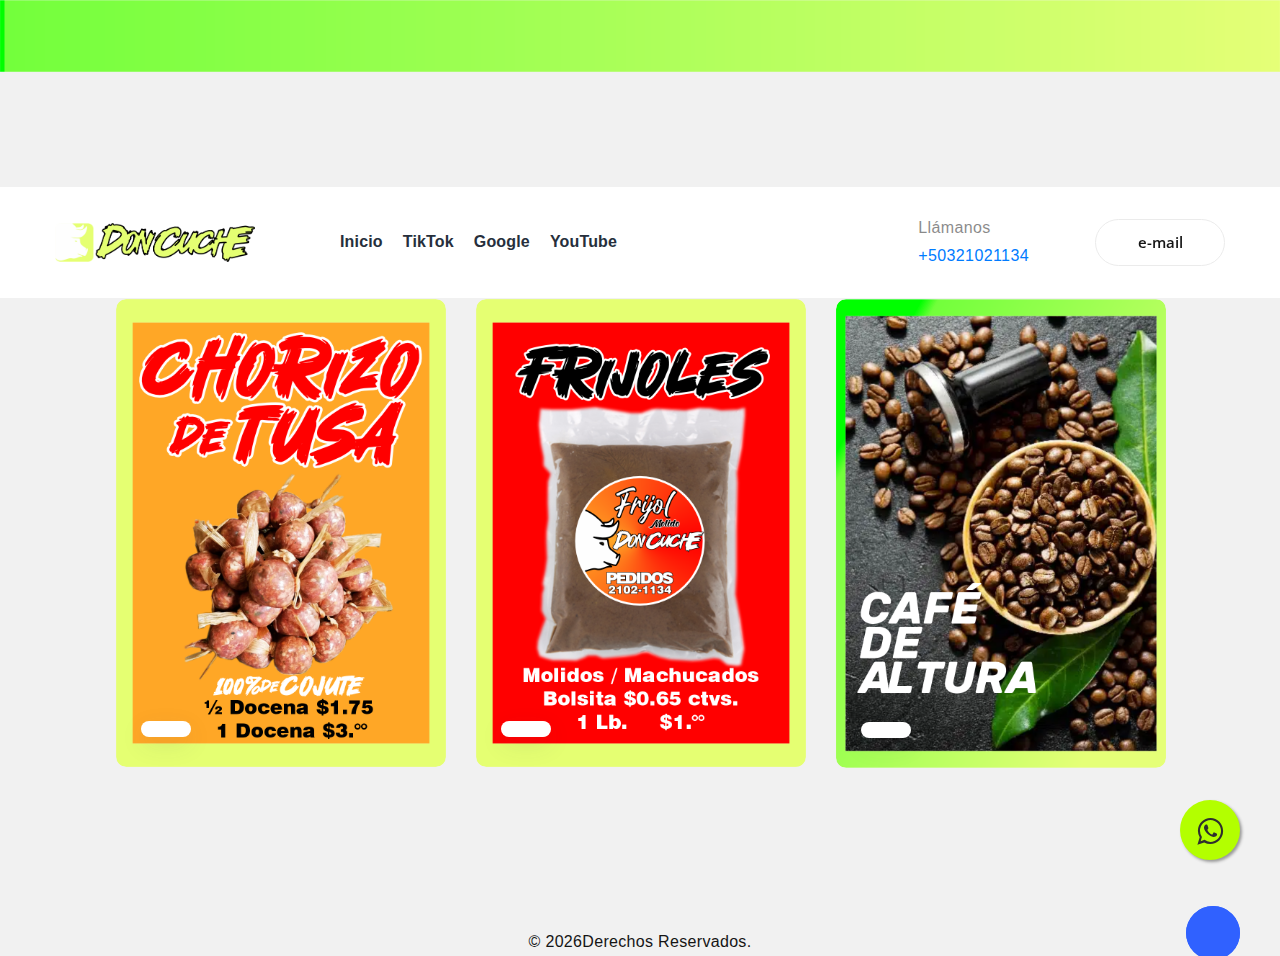
==== commit 833d2a85: "Add files via upload" ====
--- a/index.html
+++ b/index.html
@@ -2,7 +2,7 @@
 <html class="wide wow-animation" lang="en">
 
 <head>
-    <title>Distribuidora San Judas</title>
+    <title>Don Cuche SV</title>
     <meta name="viewport" content="width=device-width height=device-height initial-scale=1.0">
     <meta charset="utf-8">
     <meta http-equiv="X-UA-Compatible" content="IE=edge">
@@ -54,8 +54,6 @@
     <div class="preloader" id="loading">
         <div class="preloader-body">
             <div id="loading-center-object">
-                <div class="object" id="object_four"></div>
-                <div class="object" id="object_three"></div>
                 <div class="object" id="object_two"></div>
                 <div class="object" id="object_one"></div>
             </div>
@@ -91,11 +89,11 @@
                                 </li>
                                 <li class="rd-nav-item"><a class="rd-nav-link" href="index.html">Inicio</a>
                                 </li>
-                                <li class="rd-nav-item"><a class="rd-nav-link" href="https://www.tiktok.com/@radiorocksv">TikTok</a>
+                                <li class="rd-nav-item"><a class="rd-nav-link" href="https://www.tiktok.com/@elguayo_sv">TikTok</a>
                                 </li>
                                 <li class="rd-nav-item"><a class="rd-nav-link" href="https://g.page/r/CdeWt0oF6-BpEBA">Google</a>
                                 </li>
-                                <li class="rd-nav-item"><a class="rd-nav-link" href="https://www.facebook.com/eduardojimenezsv">Facebook</a>
+                                <li class="rd-nav-item"><a class="rd-nav-link" href="https://www.youtube.com/channel/UCfC9o9qkzvt7zCdueLAxH3w">YouTube</a>
                                 </li>
                                 <li class="rd-nav-item">
                                     <a class="rd-nav-link" href="#"></a>
@@ -138,24 +136,7 @@
                                             <a class="btn btn-outline" href="#"></a>
                                         </div>
                                     </div>
-                                    <div class="blog-card"><img src="images/003.png" alt="blog-1">
-                                        <div class="blog-overlay">
-                                            <p></p>
-                                            <h3>
-                                                <a href="#"></a>
-                                            </h3>
-                                            <a class="btn btn-outline" href="#"></a>
-                                        </div>
-                                    </div>
-                                    <div class="blog-card"><img src="images/004.png" alt="blog-1">
-                                        <div class="blog-overlay">
-                                            <p></p>
-                                            <h3>
-                                                <a href="#"></a>
-                                            </h3>
-                                            <a class="btn btn-outline" href="#"></a>
-                                        </div>
-                                    </div>
+                                    
                                     <div class="blog-card"><img src="images/005.png" alt="blog-1">
                                         <div class="blog-overlay">
                                             <p></p>
@@ -165,15 +146,7 @@
                                             <a class="btn btn-outline" href="#"></a>
                                         </div>
                                     </div>
-                                    <div class="blog-card"><img src="images/006.png" alt="blog-1">
-                                        <div class="blog-overlay">
-                                            <p></p>
-                                            <h3>
-                                                <a href="#"></a>
-                                            </h3>
-                                            <a class="btn btn-outline" href="#"></a>
-                                        </div>
-                                    </div>
+                                    
                                     <div class="blog-card"><img src="images/007.png" alt="blog-1">
                                         <div class="blog-overlay">
                                             <p></p>
@@ -197,7 +170,7 @@
                 <meta name="viewport" content="width=device-width, initial-scale=1">
                 
                 <head>
-                    <title>edumerchsv</title>
+                    <title>Don Cuche SV</title>
                     <link rel="icon" href="icologo.png" type="image/x-icon">
                     <style>
                         * {
@@ -425,7 +398,7 @@
     </section>
     <center>
         <footer>
-            <p class="rights"><span>&copy;&nbsp;</span><span class="copyright-year"></span>Derechos Reservados 2023.</p>
+            <p class="rights"><span>&copy;&nbsp;</span><span class="copyright-year"></span>Derechos Reservados.</p>
         </footer>
     </center>
     <link rel="stylesheet" href="https://maxcdn.bootstrapcdn.com/font-awesome/4.5.0/css/font-awesome.min.css">
@@ -446,4 +419,4 @@
 <script src="js\vendor\venobox.min.js"></script>
 <script src="js\custom\venobox.js"></script>
 <script src="js\custom\player.js"></script>
-</html>
+</html>--- a/css/style.css
+++ b/css/style.css
@@ -435,7 +435,7 @@
     left: 0;
     height: 3px;
     width: 20px;
-    background: #ff3091;
+    background: #ffffff;
 }
 
 .heading-decoration-2 span {
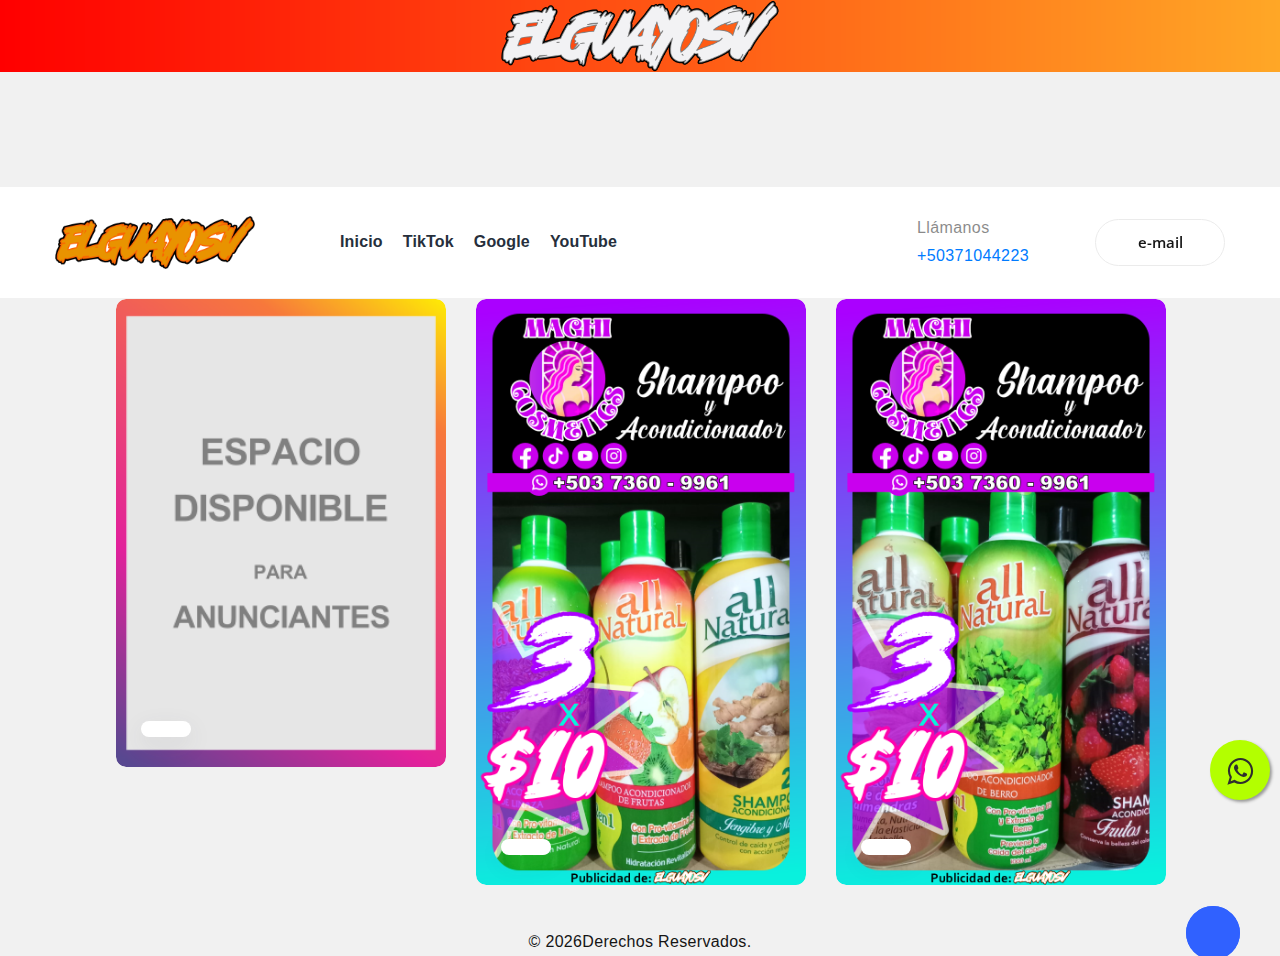
==== commit 505cf2dd: "Add files via upload" ====
--- a/index.html
+++ b/index.html
@@ -2,7 +2,7 @@
 <html class="wide wow-animation" lang="en">
 
 <head>
-    <title>Don Cuche SV</title>
+    <title>El Guayo SV</title>
     <meta name="viewport" content="width=device-width height=device-height initial-scale=1.0">
     <meta charset="utf-8">
     <meta http-equiv="X-UA-Compatible" content="IE=edge">
@@ -100,7 +100,7 @@
                                 </li>
                             </ul>
                             <div class="rd-navbar-tel">
-                                <p>Llámanos</p><a href="tel:#">+50321021134</a>
+                                <p>Llámanos</p><a href="tel:#">+50371044223</a>
                             </div>
                         </div>
                         <div class="rd-navbar-element"><a class="button button-sm button-default-outline button-winona" href="mailto:edujim@outlook.com">e-mail</a>
@@ -112,12 +112,58 @@
         </header>
 
          <!-- Our Solutions-->
-         <section>
+        <section>
             <div class="container">
                 <section>
                         <div class="row">
                             <div class="col-lg-12">
                                 <div class="blog-slider slider-arrow">
+                                    <div class="blog-card"><img src="images/000.png" alt="blog-1">
+                                        <div class="blog-overlay">
+                                            <p></p>
+                                            <h3>
+                                                <a href="#"></a>
+                                            </h3>
+                                            <a class="btn btn-outline" href="#"></a>
+                                        </div>
+                                    </div>
+                                    <div class="blog-card"><img src="images/anuncios 01.png" alt="blog-1">
+                                        <div class="blog-overlay">
+                                            <p></p>
+                                            <h3>
+                                                <a href="#"></a>
+                                            </h3>
+                                            <a class="btn btn-outline" href="#"></a>
+                                        </div>
+                                    </div>
+                                    <div class="blog-card"><img src="images/anuncios 02.png" alt="blog-1">
+                                        <div class="blog-overlay">
+                                            <p></p>
+                                            <h3>
+                                                <a href="#"></a>
+                                            </h3>
+                                            <a class="btn btn-outline" href="#"></a>
+                                        </div>
+                                    </div>
+                                    
+                                    <div class="blog-card"><img src="images/anuncios 03.png" alt="blog-1">
+                                        <div class="blog-overlay">
+                                            <p></p>
+                                            <h3>
+                                                <a href="#"></a>
+                                            </h3>
+                                            <a class="btn btn-outline" href="#"></a>
+                                        </div>
+                                    </div>
+                                    <div class="blog-card"><img src="images/anuncios 04.png" alt="blog-1">
+                                        <div class="blog-overlay">
+                                            <p></p>
+                                            <h3>
+                                                <a href="#"></a>
+                                            </h3>
+                                            <a class="btn btn-outline" href="#"></a>
+                                        </div>
+                                    </div>
                                     <div class="blog-card"><img src="images/001.png" alt="blog-1">
                                         <div class="blog-overlay">
                                             <p></p>
@@ -136,17 +182,6 @@
                                             <a class="btn btn-outline" href="#"></a>
                                         </div>
                                     </div>
-                                    
-                                    <div class="blog-card"><img src="images/005.png" alt="blog-1">
-                                        <div class="blog-overlay">
-                                            <p></p>
-                                            <h3>
-                                                <a href="#"></a>
-                                            </h3>
-                                            <a class="btn btn-outline" href="#"></a>
-                                        </div>
-                                    </div>
-                                    
                                     <div class="blog-card"><img src="images/007.png" alt="blog-1">
                                         <div class="blog-overlay">
                                             <p></p>
@@ -163,14 +198,13 @@
                 </section>
             </div>
             <br>
-       
-    <section>
+        </section>
+    
         <div>
             <html>
                 <meta name="viewport" content="width=device-width, initial-scale=1">
-                
                 <head>
-                    <title>Don Cuche SV</title>
+                    <title>El Guayo SV</title>
                     <link rel="icon" href="icologo.png" type="image/x-icon">
                     <style>
                         * {
@@ -230,7 +264,7 @@
                             display: Table;
                         }
                         /* Style the buttons */
-                        
+                        /* Color boton en anuncio principal */
                         .btn {
                             border: none;
                             outline: none;
@@ -304,8 +338,8 @@
                             position: fixed;
                             width: 60px;
                             height: 60px;
-                            bottom: 40px;
-                            right: 40px;
+                            bottom: 100px;
+                            right: 10px;
                             background-color: rgb(179, 255, 0);
                             color: rgb(46, 46, 46);
                             border-radius: 50px;
@@ -402,7 +436,7 @@
         </footer>
     </center>
     <link rel="stylesheet" href="https://maxcdn.bootstrapcdn.com/font-awesome/4.5.0/css/font-awesome.min.css">
-    <a href="https://api.whatsapp.com/send?phone=50321021134&text=Me regala información." class="float" target="_blank">
+    <a href="https://api.whatsapp.com/send?phone=50371044223&text=Me regala información." class="float" target="_blank">
         <i class="fa fa-whatsapp my-float"></i>
     </a>
     <!-- END MAIN -->
